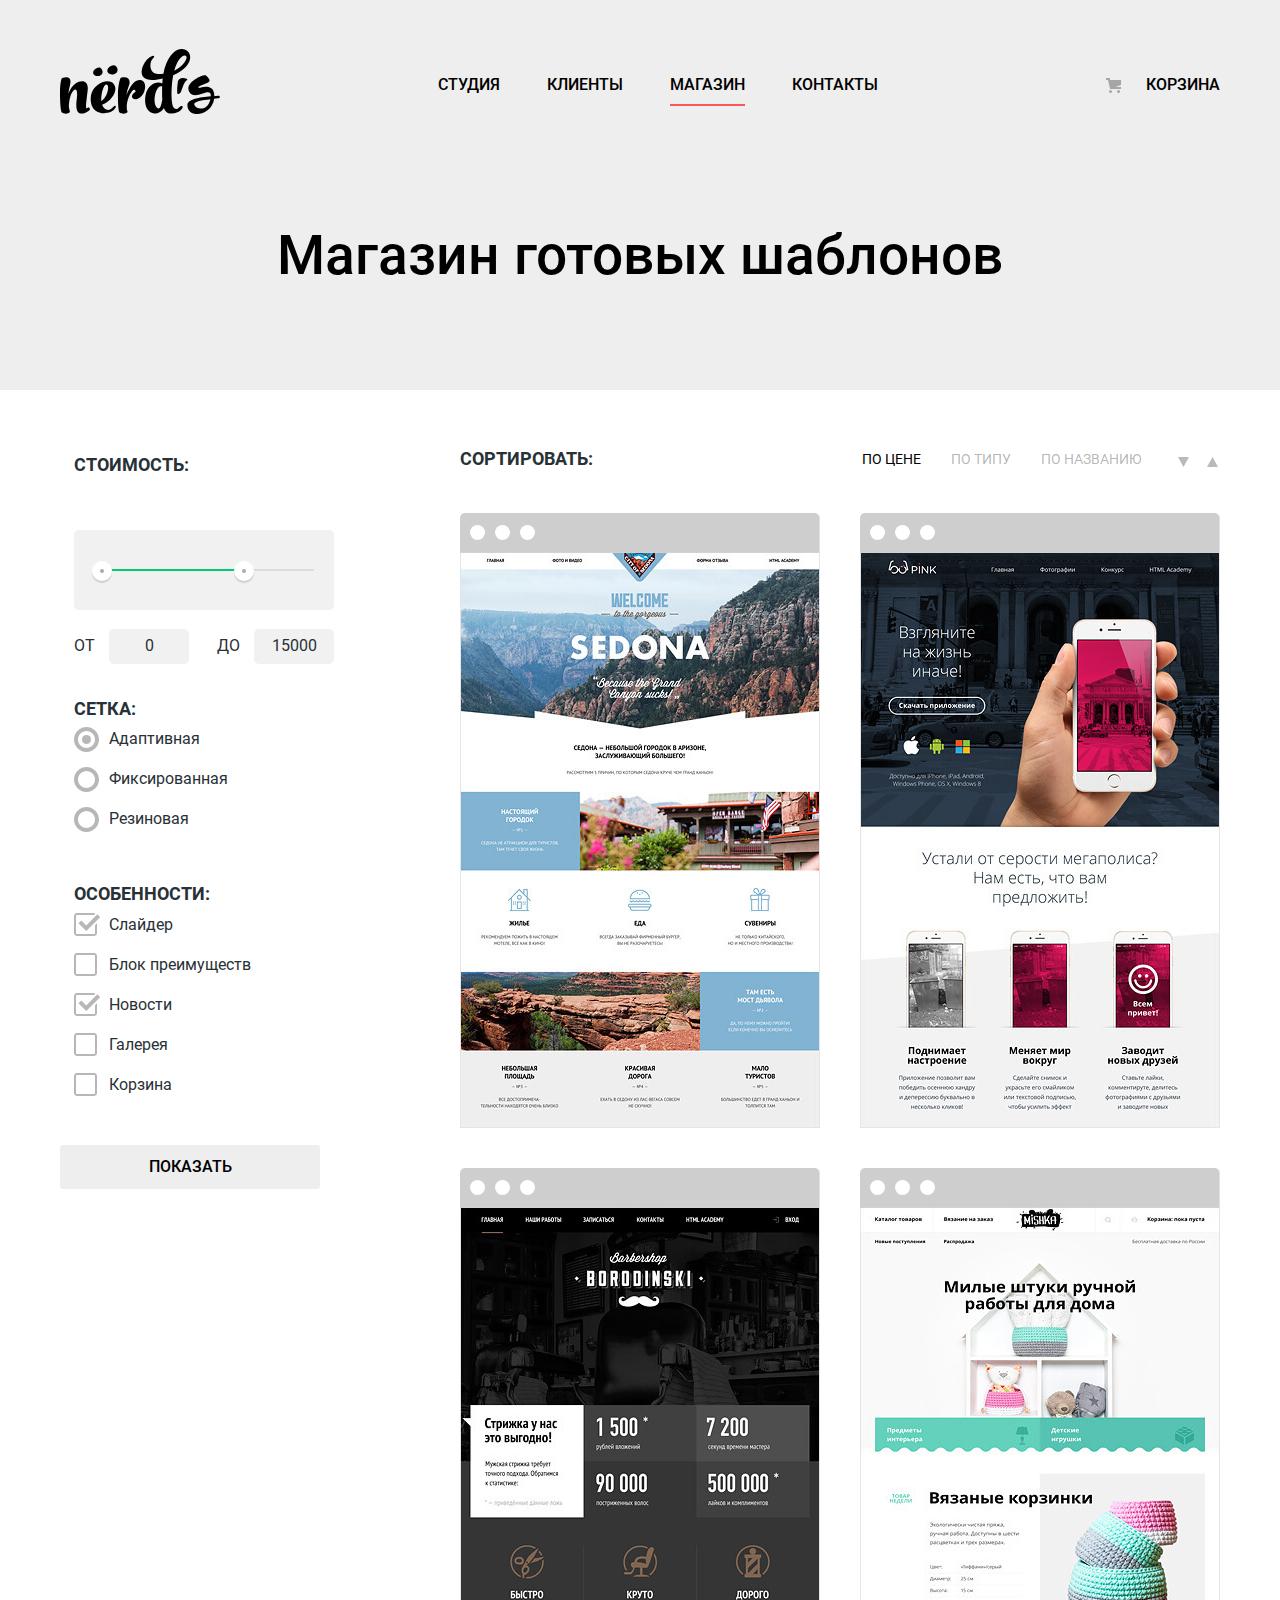
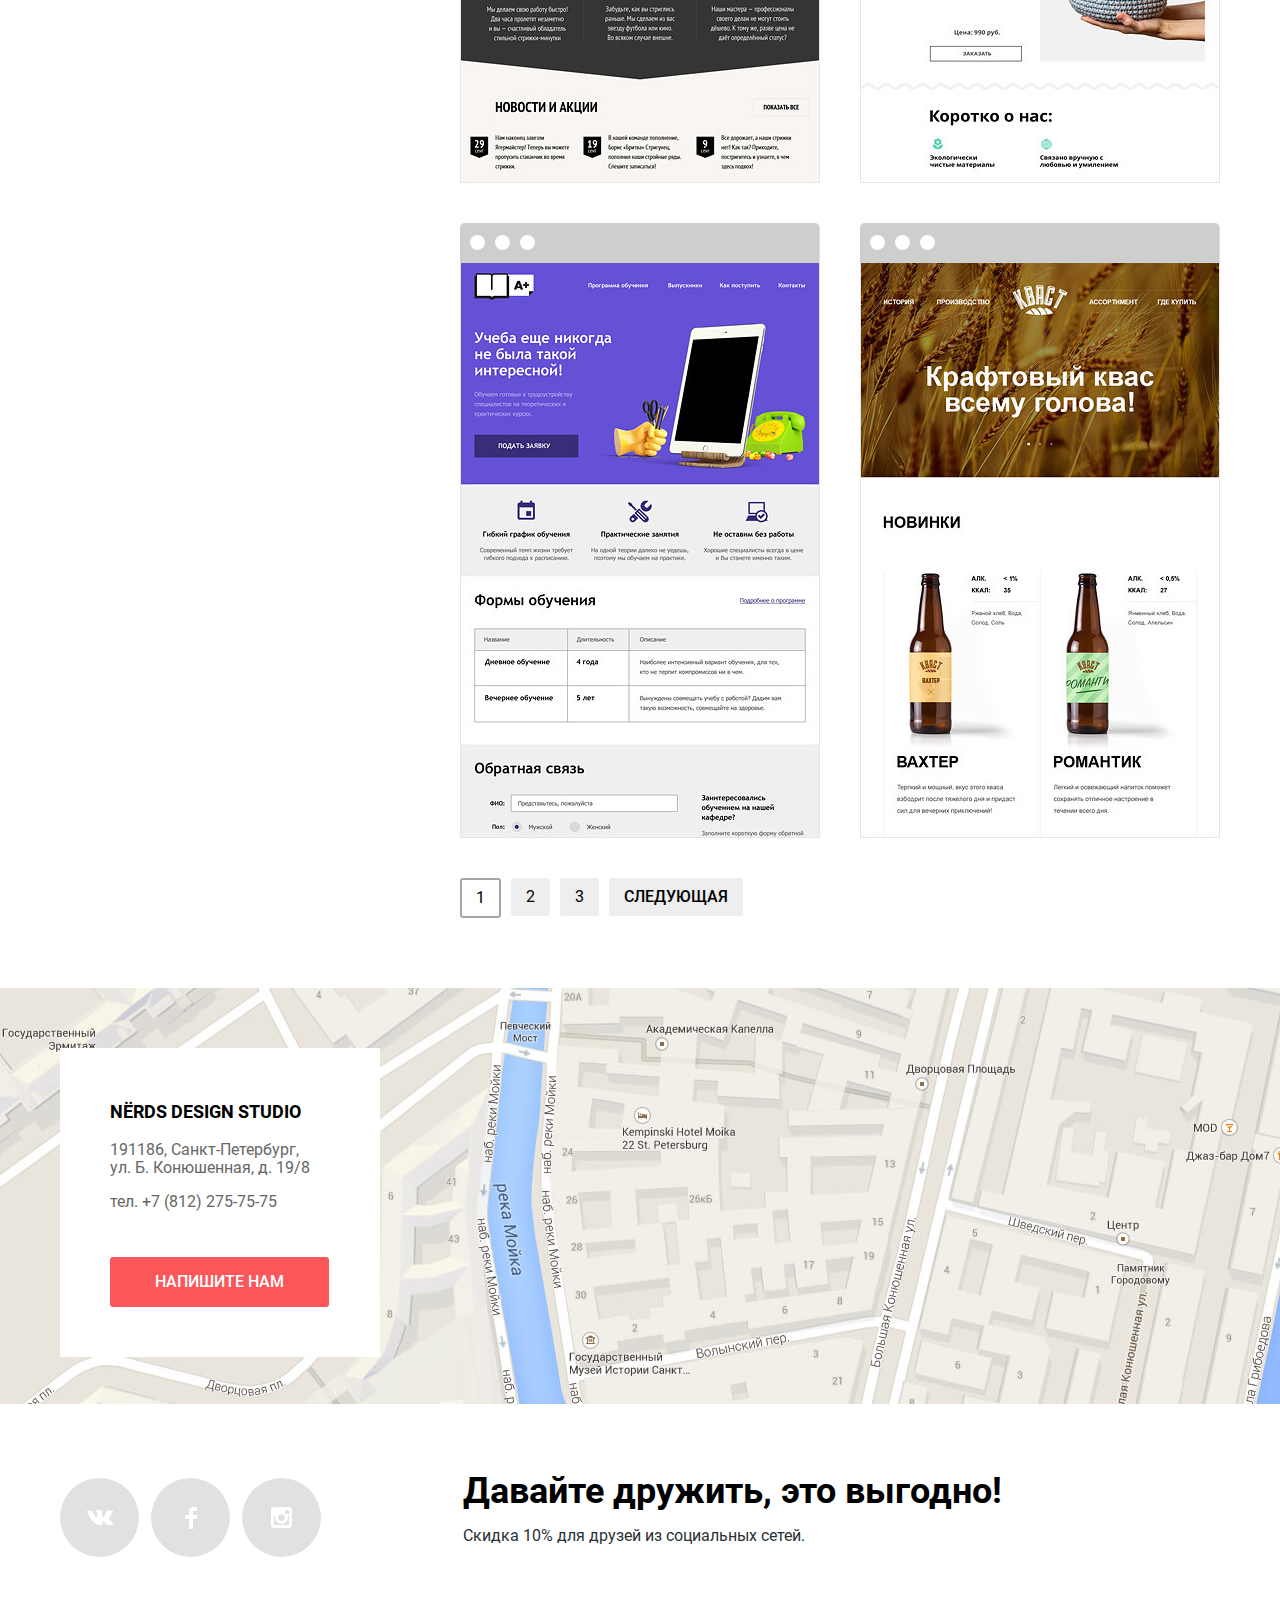
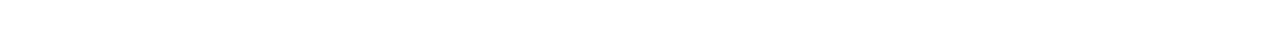
==== catalog.html @ 2bd8fa8d "fixed mistakes after validator" ====
<!DOCTYPE html>
<html lang="ru">
  <head>
    <meta charset="utf-8">
    <title>Дизайн-студия «Нёрдс»</title>
    <link rel="stylesheet" href="css/normalize.css">
    <link rel="stylesheet" href="css/style.css">
  </head>

  <body>

  <!--HEADER-->

    <div class="background">
      <header class="main-header container-center">
        <nav class="main-navigation">
          <a class="main-header-logo" href="index.html">
            <img src="img/nerds-logo.svg" width="160" height="65" alt="Логотип дизайн-студии «Нёрдс»">
          </a>
          <ul class="site-navigation reset-list">
            <li><a href="index.html">Студия</a></li>
            <li><a href="clients.html">Клиенты</a></li>
            <li><a class="current-page">Магазин</a></li>
            <li><a href="contacts.html">Контакты</a></li>
          </ul>
          <div class="user-navigation">
            <a class="login-link" href="#">Корзина</a>
          </div>
        </nav>
      </header>
    </div>

    <div class="page-title">
       <h1 class="container-title">Магазин готовых шаблонов</h1>
    </div>

    <!--MAIN-->

    <main class="container-catalog">
      <div class="container-center">
        <div class="wrapper-column">

      <!-- Фильтры -->
          <div class="wrapper-column-left">
            <aside class="filters-panel">
              <h2 class="visually-hidden">Фильтр шаблонов</h2>

            <form class="filter-form" action="https://echo.htmlacademy.ru" method="get">

            <!-- Стоимость -->
            <fieldset class="price">
              <legend>Стоимость:</legend>
              <div class="range-filter">
                <div class="range-controls">
                  <div class="scale">
                    <div class="bar"></div>
                  </div>
                  <div class="toggle toggle-min"></div>
                  <div class="toggle toggle-max"></div>
                </div>
                <div class="price-controls">
                  <label class="min-price">от <input name="min-price" type="text" value="0"></label>
                  <label class="max-price">до <input name="max-price" type="text" value="15000"></label>
                </div>
              </div>
            </fieldset>

            <!-- Сетка -->
            <fieldset class="grid">
              <legend>Сетка:</legend>
              <ul class="grid-list reset-list">
                <li class="grid-item">
                  <input class="visually-hidden grid-item-radio" type="radio" name="grid" id="adaptive" value="adaptive" checked>
                  <label for="adaptive">Адаптивная</label>
                </li>
                <li class="grid-item">
                  <input class="visually-hidden grid-item-radio" type="radio" name="grid" id="fixed" value="fixed">
                  <label for="fixed">Фиксированная</label>
                </li>
                <li class="grid-item">
                  <input class="visually-hidden grid-item-radio" type="radio" name="grid" id="responsive" value="responsive">
                  <label for="responsive">Резиновая</label>
                </li>
              </ul>
            </fieldset>

            <!-- Особенности -->
            <fieldset class="features">
              <legend>Особенности:</legend>
              <ul class="features-list reset-list">
                <li class="features-item">
                  <input class="visually-hidden features-item-checkbox" type="checkbox" name="slider" id="slider" checked>
                  <label for="slider">Слайдер</label>
                </li>
                <li class="features-item">
                  <input class="visually-hidden features-item-checkbox" type="checkbox" name="advantages" id="advantages">
                  <label for="advantages">Блок преимуществ</label>
                </li>
                  <li class="features-item">
                    <input class="visually-hidden features-item-checkbox" type="checkbox" name="news" id="news" checked>
                    <label for="news">Новости</label>
                </li>
                <li class="features-item">
                    <input class="visually-hidden features-item-checkbox" type="checkbox" name="gallery" id="gallery">
                    <label for="gallery">Галерея</label>
                </li>
                <li class="features-item">
                    <input class="visually-hidden features-item-checkbox" type="checkbox" name="basket" id="basket">
                    <label for="basket">Корзина</label>
                </li>
              </ul>
            </fieldset>
            <button class="button button-filter" type="submit">Показать</button>
          </form>
        </aside>
      </div>

      <!-- Сортировка + каталог -->
      <div class="wrapper-column-right">

        <!-- Сортировка -->
        <div class="sorting">
          <span>Сортировать:</span>

          <ul class="sorting-list-value reset-list">
            <li class="sorting-item-value"><a class="sorting-item-current" href="#">По цене</a></li>
            <li class="sorting-item-value"><a href="#">По типу</a></li>
            <li class="sorting-item-value"><a href="#">По названию</a></li>
          </ul>

          <ul class="sorting-list-turn reset-list">
            <li class="sorting-item-turn"><a class="sorting-item-current turn-down" href="#"><span class="visually-hidden">Вниз</span></a></li>
            <li class="sorting-item-turn"><a class="turn-up" href="#"><span class="visually-hidden">Вверх</span></a></li>

          </ul>
        </div>

        <!-- Каталог сайтов -->
        <section class="catalog">
          <ul class="catalog-list reset-list">

            <!--SEDONA-->
            <li class="catalog-item">
              <img src="img/sedona.jpg" width="360" height="576" alt="Sedona - информационный сайт для туристов">
              <div class="catalog-description">
                <a href="catalog-item.html"><h3>SEDONA</h3></a>
                <p>Информационный сайт для туристов</p>
                <a class="button button-price " href="#"> 9&thinsp;900 РУБ.</a>
              </div>
            </li>

            <!--PINK APP-->
            <li class="catalog-item">
              <img src="img/pink.jpg" width="360" height="576" alt="PINK APP - рподуктовый лендинг приложения для iOS и Android">
              <div class="catalog-description">
                <a href="catalog-item.html"><h3>PINK APP</h3></a>
                <p>Продуктовый лендинг приложения для iOS и Android</p>
                <a class="button button-price" href="#"> 9&thinsp;900 РУБ.</a>
              </div>

            </li>

            <!--BORODINSKI-->
            <li class="catalog-item">
              <img src="img/barbershop.jpg" width="360" height="576" alt="Barbershop Borodinski - cайт салона красоты">
              <div class="catalog-description">
                <a href="catalog-item.html"><h3>Barbershop Borodinski</h3></a>
                <p>Сайт салона красоты. Для мужчин, да.</p>
                <a class="button button-price" href="#"> 9&thinsp;900 РУБ.</a>
              </div>

            </li>

            <!--MISHKA-->
            <li class="catalog-item">
              <img src="img/mishka.jpg" width="360" height="576" alt="MISHKA - интернет-магазин вязаных игрушек">
              <div class="catalog-description">
                <a href="catalog-item.html"><h3>MISHKA</h3></a>
                <p>Интернет-магазин вязаных игрушек</p>
                <a class="button button-price" href="#"> 9&thinsp;900 РУБ.</a>
              </div>
            </li>

            <!--A+-->
            <li class="catalog-item">
              <img src="img/aplus.jpg" width="360" height="576" alt="A+ - сайт курсов повышения квалификации">
              <div class="catalog-description">
                <a href="catalog-item.html"><h3>A+</h3></a>
                <p>Лендинг курсов повышения квалификации</p>
                <a class="button button-price" href="#"> 9&thinsp;900 РУБ.</a>
              </div>
            </li>

            <!--КВАСТ-->
            <li class="catalog-item">
              <img src="img/kvast.jpg" width="360" height="576" alt="КВАСТ - промо-сайт производителя крафтового кваса">
              <div class="catalog-description">
                <a href="catalog-item.html"><h3>КВАСТ</h3></a>
                <p>Промо-сайт производителя крафтового кваса</p>
                <a class="button button-price" href="#"> 9&thinsp;900 РУБ.</a>
              </div>
            </li>

          </ul>

          <!-- Пагинация -->
            <ul class="pagination-list reset-list">
              <li class="pagination-item pagination-item-current"><a>1</a></li>
              <li class="pagination-item "><a href="#">2</a></li>
              <li class="pagination-item"><a href="#">3</a></li>
              <li class="pagination-item"><a class="button button-pagination" href="#">Следующая</a></li>
            </ul>
          </section>
        </div>
      </div>
    </div>

    <!--Google map-->

      <section class="contacts">
        <h2 class="visually-hidden"> Как до нас добраться</h2>
        <div class="contacts-map">
          <img class="map-img" src="img/map-google.jpg" width="1440" height="416" alt="Офис компании по адресу ул. Б. Конюшенная 19/8, Санкт-Петербург">
        </div>

      <!--Address-->
      <div class="contacts-info">
          <b> NЁRDS DESIGN STUDIO</b>
          <p> 191186, Санкт-Петербург,
              ул. Б. Конюшенная, д. 19/8</p>
          <p class="contacts-tel">тел. <a href="tel:+78122757575"> +7 (812) 275-75-75</a></p>
          <a class="button button-contact js-form-trigger" href="#feedback"> Напишите нам</a>
      </div>
     </section>
    </main>

    <!--FOOTER-->
    <div class="container-center">
      <footer class="main-footer">
          <h2 class="visually-hidden"> Мы в социальных сетях</h2>
          <ul class="social-list reset-list">
            <li class="social-item vk"><a title="Страница студии вконтакте" href="#"></a></li>
            <li class="social-item fb"><a title="Страница студии на фейсбуке" href="#"></a></li>
            <li class="social-item insta"><a title="Страница студии в инстаграме" href="#"></a></li>
          </ul>

          <div class="footer-slogan">
            <b>Давайте дружить, это выгодно!</b>
            <p>Скидка 10% для друзей из социальных сетей.</p>
          </div>
      </footer>
    </div>

    <!--Feedback form-->
    <section class="popup-connection js-form" hidden>
      <h2>Напишите нам</h2>
        <form action="https://echo.htmlacademy.ru" method="post" class="popup-connection-form" id="feedback" novalidate>
          <p class="popup-connection-item name">
            <label for="connection-name">Ваше имя:</label>
            <input class="popup-connection-input" type="text" id="connection-name" name="name" placeholder="Имя Фамилия" required>
          </p>
          <p class="popup-connection-item email">
            <label for="connection-email">Ваш e-mail:</label>
            <input class="popup-connection-input" type="email" id="connection-email" name="email" placeholder="email@example.com" required>
          </p>
          <p class="popup-connection-item text">
            <label for="connection-text">Текст письма:</label>
            <textarea class="popup-connection-textarea" id="connection-text" name="text" placeholder="В свободной форме" rows="6"></textarea>
          </p>
          <button type="submit" class="button button-connection">Отправить</button>
          <button type="button" class="button-close js-form-close" aria-label="Закрыть форму">Закрыть форму</button>
        </form>
    </section>

    <script src="js/script.js"></script>
  </body>
</html>
---- css/style.css ----
/* Fonts */
@font-face {
  font-style: normal;
  font-weight: 400;
  font-family: "Roboto";

  src:  url("../fonts/roboto.woff2") format("woff2"),
        url("../fonts/roboto.woff") format("woff");
}

@font-face {
  font-style: normal;
  font-weight: 500;
  font-family: "Roboto";

  src:  url("../fonts/robotomedium.woff2") format("woff2"),
        url("../fonts/robotomedium.woff") format("woff");
}

@font-face {
  font-style: normal;
  font-weight: 700;
  font-family: "Roboto";

  src:  url("../fonts/robotobold.woff2") format("woff2"),
        url("../fonts/robotobold.woff") format("woff");
}

/* ОБЩИЕ СТИЛИ */
html {
  box-sizing: border-box;
}

*, *::before, *::after {
  box-sizing: inherit;
}

body {
  margin: 0;
  padding: 0;

  min-width: 1200px;

  font-family: "Roboto", Arial, sans-serif;
  font-size: 16px;
  line-height: 1.5;
  font-weight: 400;
  color: #283136;
}

img {
  max-width: 100%; /* от переполнения за границы родительского контейнера */
  height: auto;
}

a {
  text-decoration: none;
}

.container-center {
  max-width: 1200px;
  padding: 0 20px;
  margin: 0 auto;
}

.visually-hidden {
  position: absolute;

  width: 1px;
  height: 1px;
  margin: -1px;
  border: 0;
  padding: 0;

  white-space: nowrap;

  clip-path: inset(100%);
  clip: rect(0 0 0 0);
  overflow: hidden;
}

.button {
  display: inline-block;
  padding: 13px 35px;

  font-weight: 500;
  text-align: center;
  text-transform: uppercase;

  color: #fff;
  background-color: #fb565a;
  border: none;
  border-radius: 3px;
}

.button:hover,
.button:focus {
  background-color: #e74246;
}

.button:active {
  color: rgba(255, 255, 255, 0.3);
  background-color: #d7373b;
  box-shadow: inset 0 3px 0 rgba(0, 0, 0, 0.1);
}

.button.disabled,
.button:disabled {
  cursor: default;
  opacity: 0.1;
  background-color: #000;
}

.reset-list {
  padding: 0;
  margin: 0;
  list-style: none;
}

                    /* HEADER */

.background {
  background-color: #eee;
}

.main-header {
  background-color: #eee;
}

 /* Navigation */
.main-navigation {
  display: flex;
  flex-wrap: wrap;

  justify-content: space-between;
  align-items: center;

  padding-top: 49px;
}

.main-header-logo {
  width: 160px;
}

.main-header-logo:hover,
.main-header-logo:focus {
 opacity: 0.8;
}

.main-header-logo:active {
 opacity: 0.3;
}

.site-navigation,
.user-navigation {
  list-style: none;
}

.site-navigation {
  display: flex;
  flex-wrap: wrap;
  justify-content: space-between;

  width: 440px;
}

.current-page {
  border-bottom: 2px solid #fb565a;
  padding-bottom: 10px;
}

.user-navigation {
  display: flex;
  flex-wrap: wrap;
  justify-content: flex-end;

  max-width: 140px;
}

.user-navigation .login-link {
  position: relative;
  padding-left: 50px;
}

.login-link:before {
  content: "";

  position: absolute;

  top: 8px;
  left: 10px;
  width: 15px;
  height: 15px;

  background-image: url("../img/cart-icon.svg");
  background-repeat: no-repeat;
  background-position: 0 0;
}

.site-navigation a,
.user-navigation a {
  line-height: 1.88;
  text-transform: uppercase;
  color: #000;
  font-weight: 500;
}

.site-navigation a[href]:hover,
.site-navigation a[href]:focus,
.user-navigation a[href]:hover,
.user-navigation a[href]:focus {
  color: #fb565a;
}

.site-navigation a[href]:active,
.user-navigation a[href]:active {
  color: rgba(0, 0, 0, 0.3);
}

                  /* MAIN */

/* Слайдер*/

.slider {
  margin-bottom: 80px;

  position: relative;
  background-color: #eee;
}

.slider-controls {
  position: absolute;
  left: 50%;
  bottom: 104px;

  width: 160px;
  height: 18px;

  text-align: center;
  font-size: 0;
  transform: translateX(-50%);
}

.slider-controls label {
  position: relative;
  padding: 15px;

  display: inline-block;
  width: 8px;
  height: 8px;

  border-radius: 50%;
  cursor: pointer;
}

.slider-controls label::after {
  content: "";

  position: absolute;
  top: 8px;
  left: 8px;

  width: 18px;
  height: 18px;

  background: #fff;
  border-radius: 50%;
}

.slider-item {
  display: none;
  padding: 78px 0 65px 0;
}

.slider-item:nth-child(1) {
  background-image: url("../img/slide-1.png");
  background-repeat: no-repeat;
  background-position: 93% 10px;
}

.slider-item:nth-child(2) {
  background-image: url("../img/slide-2.png");
  background-repeat: no-repeat;
  background-position: 100% 0;
}

.slider-item:nth-child(3) {
  background-image: url("../img/slide-3.png");
  background-repeat: no-repeat;
  background-position: 100% 20px;
}

#product-1:checked ~ .slider-list .slider-item:nth-child(1) {
  display: block;
}

#product-2:checked ~ .slider-list .slider-item:nth-child(2) {
  display: block;
}

#product-3:checked ~ .slider-list .slider-item:nth-child(3) {
  display: block;
}

#product-1:checked ~ .slider-controls .slider-controls-item-1::before,
#product-2:checked ~ .slider-controls .slider-controls-item-2::before,
#product-3:checked ~ .slider-controls .slider-controls-item-3::before {
  content: "";

  position: absolute;
  left: 55%;
  top: 55%;
  z-index: 1;
  width: 8px;
  height: 8px;
  margin: -4px;
  background-color: inherit;
  border: 2px solid #c1c1c1;
  border-radius: 50%;
}

.slider-item h3 {
  max-width: 520px;
	margin: 0 0 27px 0;

  font-size: 55px;
  line-height: 1;
  font-weight: 500;
}

.slider-item p {
  width: 360px;
  margin: 0 0 38px 0;
}

.button-slider {
  padding-left: 53px;
  padding-right: 53px;

  min-width: 240px;
}


 /* Услуги */

.services {
  margin-bottom: 20px;
  margin-right: 50px;
}

.services-list {
  display: flex;
  justify-content: space-between;

  list-style: none;
}

.services-list li:nth-child(1){
  background-image: url("../img/illustration-1.jpg");
}

.services-list li:nth-child(2){
  background-image: url("../img/illustration-2.jpg");
}

.services-list li:nth-child(3){
  background-image: url("../img/illustration-3.jpg");
}

.services-item {
  padding-top: 170px;

  text-align: left;
  width: 300px;
  background-repeat: no-repeat;
}

.services-item h3 {
  margin: 0;

  font-size: 24px;
  line-height: 1.25;
  text-transform: uppercase;
}

.services-item p {
  margin-right: 20px;
  margin-bottom: 30px;
}

.button-web,
.button-app,
.button-presentation {
  min-width: 160px;
}

.button-app {
  background-color: #00ca74;
}

.button-app:focus,
.button-app:hover  {
  background-color: #00bc6c;
}

.button-app:active{
  background-color: #00aa62;
  color: #4dc491;
}

.button-presentation {
  background-color: #efc84a;
}

.button-presentation:focus,
.button-presentation:hover {
  background-color: #eab534;
}

.button-presentation:active {
  background-color: #e5a722;
  color: #ecbe5c;
}

        /* О нас*/

.info {
  display: flex;
  justify-content: space-between;
  align-items: center;

  margin-bottom: 70px;
}

.info-column-left {
  width: 650px;

  margin-top: 70px;
}

.info-column-right {
  width: 390px;
}

.info-title {
  display: inline-block;
  font-size: 45px;
  line-height: 1;
  font-weight: 500;
  width: 650px;
  margin-bottom: 15px;
}

.info-text {
  margin-bottom: 45px;
}

.info h3 {
  text-transform: uppercase;
}

.work {
  margin-bottom: 50px;
}

.work-item {
  display: inline-block;
  margin-right: 25px;
}

.work-percent {
  font-size: 45px;
  line-height: 0.22;
  font-weight: 700;
}

.work-percent sup {
  font-size: 28px;
  line-height: 0;
  vertical-align: top;
  margin-left: -.30em;
  position: relative;
}

.work-description {
  line-height: 1.13;
  color: #283136;
}

.orders-list {
  padding-left: 40px;
  list-style: none;
}

.orders-item {
  margin-bottom: 25px;
  position: relative;
}

.orders-item:before {
  content: "";
  position: absolute;

  top: 10px;
  left: -40px;

  width: 25px;
  height: 2px;
  vertical-align: middle;
  background-color: #fb565a;
}


.work-list {
  list-style: none;
  text-transform: none;
  display: flex;
}

.work-item {
  line-height: 1;
}

.work-percent {
  font-size: 45px;
  line-height: 0.22;
}

.work-description {
  display: inline-block;
  margin-top: 20px;
}

      /* ПАРТНЕРЫ */

.partners {
  margin-bottom: 97px;
}

.partners-logo {
  display: flex;
  justify-content: space-between;

  position: relative;
	padding: 30px 0 20px 0;
  margin: 0;

  list-style: none;
}

.partners-logo::before {
  content: "";

  position: absolute;
  top: -20px;
  width: 1160px;

  background-color: inherit;
  border-top: 3px solid #eee;
}

.partners-logo::after {
  content: "";

  position: absolute;
  bottom: -17px;
  width: 1160px;

  background-color: inherit;
  border-bottom: 3px solid #eee;
}

.partners-logo li {
  display: flex;
  justify-content: center;
  align-items: center;

  position: relative;
  margin-right: 40px;

	width: 260px;
}

.partners-logo li:after {
  content: "";

	position: absolute;
	height: 52px;
  right: -20px;

	vertical-align: middle;
	background-color: inherit;
	border-right: 2px solid #eee;
}

.partners-logo li:last-child:after {
	display: none;
}

.partners-logo img {
	opacity: 0.2;
}

.partners-logo img:hover,
.partners-logo img:focus {
	opacity: 1;
}

.partners-logo img:active {
	opacity: 0.1;
}

.partners-logo li:last-child {
	margin-right: 0;
}

    /* КОНТАКТЫ */

.contacts {
  position: relative;
  min-height: 416px;
  background-color: #e9e5dc;
  overflow: hidden;
}

/* Карта */
.contacts-map {
  position: absolute;
  left: 0;
  right: 0;
  width: 1440px;
  height: 416px;
  margin-right: auto;
  margin-left: auto;
}

/* Адрес */
.contacts-info {
  position: absolute;
  left: calc(50% - 580px);
  top: 60px;
  padding: 50px 50px;

  width: 320px;
  min-height: 308px;

  background-color: #fff;
}

.contacts-info,
.contacts-tel a {
  color: #666;
}

.contacts-info b {
  font-size: 18px;
  color: #000;
  vertical-align: middle;
}

.contacts-info p {
  padding-right: 10px;
  line-height: 1.13;
}

.button-contact {
  margin-top: 30px;
  min-width: 219px;
}

    /* FOOTER */

.main-footer {
  display: flex;
  margin: 69px 130px 69px 0;
}

/* Иконки - соцсети */
.social-list {
  list-style: none;
  display: flex;
  align-items: center;
  margin-right: 130px;
}

.social-item a {
  display: flex;
  align-items: center;

  position: relative;
  margin-right: 12px;
  width: 79px;
  height: 79px;

  background-color: #e1e1e1;
  border-radius: 50%;
}

.social-item a::before {
  display: block;
  align-items: center;

  margin: 0 auto;
}

.vk a::before {
  content: "";

  background: url("../img/vk-icon.svg") center no-repeat;
  width: 26px;
  height: 15px;
}

.fb a::before {
  content: "";

  background: url("../img/fb-icon.svg") center no-repeat;
  width: 12px;
  height: 22px;
}

.insta a::before {
  content: "";

  background: url("../img/insta-icon.svg") center no-repeat;
  width: 21px;
  height: 21px;
}

.social-item a:hover,
.social-item a:focus {
  background-color: #e74246;
}

.social-item a:active {
  background-color: #d7373b;
  box-shadow: inset 0 3px rgba(0, 0, 0, 0.1);
}

.social-item a:active::before {
  opacity: 0.3;
}

/* Слоган */
.footer-slogan {
  display: flex;
  flex-direction: column;
}

.footer-slogan b {
  font-size: 36px;
  line-height: 1;
  color: #000;
}

.footer-slogan p {
  line-height: 1.38;
}

/* Форма для связи */
.popup-connection {
  position: fixed;
  padding: 70px 100px 85px 100px;
  top: 20px;
  bottom: 170px;
  left: 50%;

  width: 960px;
  transform: translateX(-50%);

  background-color: #fff;
  box-shadow: 0px 20px 40px 0 rgba(0, 1, 1, 0.75);
}

.popup-connection  h2 {
  margin: 0 0 50px 0;

	font-size: 45px;
	line-height: 1;
  font-weight: 500;
}

.popup-connection form {
  display: flex;
  flex-wrap: wrap;
}

.popup-connection-item label {
  display: block;
  margin-bottom: 8px;

	line-height: 1.13;
	font-weight: 700;
}

.popup-connection-input,
.popup-connection-textarea {
  padding: 13px;

  width: 100%;

  border: 2px solid #d7dcde;
  border-radius: 6px;
  outline: none;
}

.popup-connection-input.is-invalid {
  border-color: #e74246;
  color: #e74246;
}

.popup-connection-input:not(.is-invalid):not(.is-valid):hover,
.popup-connection-textarea:not(.is-invalid):not(.is-valid):hover {
  border-color: #b4b9bb;
}

.popup-connection-input:not(.is-invalid):not(.is-valid):focus,
.popup-connection-textarea:not(.is-invalid):not(.is-valid):focus {
  border-color: #000;
  color: #444;
}

.popup-connection .name {
  width:50%;
  padding-right: 40px;
}

.popup-connection .email {
  width: 50%;
}

.popup-connection .text {
  width: 100%;
}

/* Кнопка отправки формы */

.button-connection {
	width: 260px;
  padding: 16px 5px;
}

/* Кнопка закрытия формы */
.button-close {
  position: absolute;
  top: 78px;
  right: 90px;

	width: 21px;
  height: 21px;

  font-size: 0;
  border: none;
  background-color: transparent;

  cursor: pointer;
}

.button-close::before,
.button-close::after {
  content: "";

  position: absolute;
  left: 1px;

	width: 24px;
  height: 3px;

  background-color: #fecccd;
}

.button-close::before {
  transform: rotate(45deg);
}

.button-close::after {
  transform: rotate(-45deg);
}

.button-close:hover::before,
.button-close:hover::after,
.button-close:focus::before,
.button-close:focus::after {
	background-color: #fb565a;
}

.button-close:active::before,
.button-close:active::after {
	background-color: #ffeeee;
}

                       /* CATALOG.HTML*/

.page-title {
  padding: 70px calc(50% - 600px);

  text-align: center;
  background-color: #eee;
}

.container-title {
  display: inline-block;

  font-size: 55px;
  line-height: 1;
  font-weight: 500;

  background-color: #eee;
  color: #000;
}

.wrapper-column {
  display: flex;
  justify-content: space-between;
  padding-top: 60px;
}

.wrapper-column-left {
  box-sizing: content-box;
  max-width: 360px;
}

.wrapper-column-right {
  width: 760px;
}

    /* Фильтры */

.price,
.grid,
.features {
  width: 260px;

  margin-bottom: 20px;
  border: none;
}

.price legend,
.grid legend,
.features legend {
  font-size: 18px;
  font-weight: 700;
  line-height: 1.67;
  text-transform: uppercase;
}

/* Стоимость */

.range-filter {
  width: 260px;
  margin-top: 45px;
}

.range-controls {
  position: relative;

  height: 41px;
  margin-bottom: 19px;
  padding-top: 39px;
  padding-right: 20px;
  padding-left: 20px;

  background-color: #f1f1f1;

  border-radius: 5px;
}

.range-controls .scale {
  height: 2px;

  background: #d7dcde;
}

.range-controls .bar {
  width: 70%;
  height: 2px;

  background: #00ca74;
}

.range-controls .toggle {
  position: absolute;
  top: 31px;
  left: 0;

  width: 4px;
  height: 4px;
  padding: 0;

  border: 8px solid #ffffff;
  background-color: #ababab;
  box-shadow: 0 2px 1px 0 #cfcfcf;
  border-radius: 50%;
  cursor: pointer;
}

.range-controls .toggle-min {
  left: 18px;
}

.range-controls .toggle-max {
  left: 160px;
}

.price-controls label {
  display: inline-block;
  width: 50%;

  font-size: 16px;
  text-transform: uppercase;
}

.price-controls input {
  width: 60px;
  padding: 8px 10px;
  margin-left: 10px;

  text-align: center;
  color: #283136;

  border: none;
  border-radius: 5px;
  background: #f1f1f1;
}

.min-price  {
  margin-right: -4px;
}

.max-price {
  text-align: right;
}

/* Сетка */
.grid-item,
.features-item  {
  margin-bottom: 20px;

  line-height: 1.25;
}

.grid-item label,
.features-item label {
  position: relative;
  margin-left: 35px;
  cursor: pointer;
}

.grid-item-radio+label::before  {
  content: "";
  position: absolute;
  padding-right: 10px;

  top: -2px;
	left: -35px;
	width: 25px;
  height: 25px;

  border: none;
	background-image: url("data:image/svg+xml,%3Csvg xmlns='http://www.w3.org/2000/svg' width='25' height='25' viewBox='0 0 25 25'%3E%3Cpath fill='%234D4D4D' d='M12.5 4c4.687 0 8.5 3.813 8.5 8.5 0 4.687-3.813 8.5-8.5 8.5C7.813 21 4 17.187 4 12.5 4 7.813 7.813 4 12.5 4m0-4C5.597 0 0 5.597 0 12.5S5.597 25 12.5 25 25 19.403 25 12.5 19.403 0 12.5 0z'/%3E%3C/svg%3E%0A");
  background-repeat: no-repeat;
	color: #4d4d4d;
	opacity: 0.4;
}

.grid-item-radio:checked+label::before  {
  content: "";
  position: absolute;

  top: -2px;
	left: -35px;
	width: 25px;
  height: 25px;

  border: none;
	background-image: url("data:image/svg+xml,%3Csvg xmlns='http://www.w3.org/2000/svg' width='25' height='25' viewBox='0 0 25 25'%3E%3Cpath fill='%234D4D4D' d='M12.5 4c4.687 0 8.5 3.813 8.5 8.5 0 4.687-3.813 8.5-8.5 8.5C7.813 21 4 17.187 4 12.5 4 7.813 7.813 4 12.5 4m0-4C5.597 0 0 5.597 0 12.5S5.597 25 12.5 25 25 19.403 25 12.5 19.403 0 12.5 0z'/%3E%3Ccircle fill='%234D4D4D' cx='12.5' cy='12.5' r='4.5'/%3E%3C/svg%3E%0A");
  background-repeat: no-repeat;
	color: #4d4d4d;
	opacity: 0.4;
}

.grid-item-radio+label:hover::before,
.grid-item-radio:focus+label::before {
	color: #4d4d4d;
	opacity: 1;
}

.grid-item-radio:disabled+label {
	color: rgba(40, 49, 54, 0.3);
}

.grid-item-radio:disabled+label::before {
	color: #4d4d4d;
	opacity: 0.1;
}

/* Особенности */
.features-item-checkbox+label::before {
  content: "";
  position: absolute;
  padding-right: 10px;

  top: -2px;
	left: -35px;
	width: 23px;
  height: 23px;

  border: none;
  background-image: url("data:image/svg+xml,%3Csvg xmlns='http://www.w3.org/2000/svg' width='23' height='23' viewBox='0 0 23 23'%3E%3Cpath fill='%234D4D4D' d='M20 2c.542 0 1 .458 1 1v17c0 .542-.458 1-1 1H3c-.542 0-1-.458-1-1V3c0-.542.458-1 1-1h17m0-2H3C1.35 0 0 1.35 0 3v17c0 1.65 1.35 3 3 3h17c1.65 0 3-1.35 3-3V3c0-1.65-1.35-3-3-3z'/%3E%3C/svg%3E%0A");
  background-repeat: no-repeat;
	color: #4d4d4d;
	opacity: 0.4;
}

.features-item-checkbox:checked+label::before {
  content: "";
  position: absolute;

  top: -2px;
	left: -35px;
	width: 23px;
  height: 23px;

  border: none;
  background-image: url("data:image/svg+xml,%3Csvg xmlns='http://www.w3.org/2000/svg' width='27' height='23' viewBox='0 0 27 23'%3E%3Cpath fill='%234D4D4D' d='M7.285 7.486l-2.829 2.829 7.783 7.783L26.171 4.166l-2.828-2.829-11.104 11.102z'/%3E%3Cpath fill='%234D4D4D' d='M21 20c0 .542-.458 1-1 1H3c-.542 0-1-.458-1-1V3c0-.542.458-1 1-1h16.908L21.493.415A2.96 2.96 0 0 0 20 0H3C1.35 0 0 1.35 0 3v17c0 1.65 1.35 3 3 3h17c1.65 0 3-1.35 3-3v-9.829l-2 2V20z'/%3E%3C/svg%3E%0A");
  background-repeat: no-repeat;
	color: #4d4d4d;
	opacity: 0.4;
}

.features-item-checkbox+label:hover::before,
.features-item-checkbox:focus+label::before {
	color: #4d4d4d;
	opacity: 1;
}

.features-item-checkbox:disabled+label {
	color: rgba(40, 49, 54, 0.3);
}

.features-item-checkbox:disabled+label::before {
	color: #4d4d4d;
	opacity: 0.1;
}

.button-filter {
  max-width: 260px;
  padding-right: 88px;
  padding-left: 89px;

  color: #000;
  background-color: #eee;
  line-height: 1.13;
  border: none;
}

.button-filter:focus,
.button-filter:hover {
  background-color: #dfdfdf;
  color: #000;
}

.button-filter:active {
  background-color: #d5d5d5;
  color: rgba(0, 0, 0, 0.3);
}

/* Сортировка */

.sorting {
  display: flex;
  flex-wrap: wrap;
  justify-content: space-between;

  margin-bottom: 39px;
}

.sorting span {
  margin-right: 250px;

  font-size: 18px;
  line-height: 1;
  font-weight: 700;
  text-transform: uppercase;
}

.sorting-list-value {
  display: flex;
  flex-wrap: wrap;
  justify-content: space-between;

  width: 280px;

  text-transform: uppercase;
}

.sorting-item-value {
  font-size: 14px;
  line-height: 1.29;
}

.sorting-item-value a {
  color:rgba(0, 0, 0, 0.3);
}

a.sorting-item-current {
  color: #000;
}

.sorting-list-value a:hover,
.sorting-list-value a:focus {
	color: rgba(0, 0, 0, 0.6);
}

.sorting-list-value a:active {
	color: #000;
}

.sorting-list-turn {
  display: flex;
  flex-wrap: wrap;

  width: 60px;
}

.sorting-item-turn a {
  padding-left: 18px;
}

.sorting-list-turn a:hover::before,
.sorting-list-turn a:focus::before {
	opacity: 0.6;
}

.sorting-list-turn a::before {
	opacity: 0.3;
}

.sorting-list-turn a:active::before {
	opacity: 1;
}

.turn-down::before {
  content: "";
  display: inline-block;

	background-image: url("../img/icon-down-dir.svg");
	background-repeat: no-repeat;

	width: 11px;
	height: 10px;
}

.turn-up::before {
  content: "";
  display: inline-block;

	background-image: url("../img/icon-up-dir.svg");
	background-repeat: no-repeat;

	width: 11px;
	height: 10px;
}

/* Каталог сайтов */

.catalog-list {
  display: flex;
  flex-wrap: wrap;

  line-height: 1.13;
}

.catalog-item {
  position: relative;
  padding-top: 39px;
  margin-bottom: 40px;
  border-top-left-radius: 5px;
  border-top-right-radius: 5px;
  width: 360px;
  background-color: #e1e1e1;
}

.catalog-item:nth-child(odd):not(:last-child) {
  margin-right: 40px;
}

.catalog-item::before,
.catalog-item::after {
  content: "";
  position: absolute;
}

.catalog-item::before {
  top: 0;
  left: 0;
  height: 40px;
  width: 359px;
  border-top-left-radius: 5px;
  border-top-right-radius: 5px;
  background-color: rgba(77, 77, 77, .12);
}

.catalog-item::after {
  width: 15px;
  height: 15px;
  border-radius: 50%;
  top: 12px;
  left: 35px;
  color: #fff;
  background-color: currentColor;
  box-shadow: -25px 0 0 0 currentColor, 25px 0 0 0 currentColor;
}

.catalog-item:hover::before {
  background-color:  rgba(77, 77, 77, 1);
}

.catalog-item img {
  display: block;
}

.catalog-item:hover .catalog-description,
.catalog-item:focus .catalog-description {
	visibility: visible;
}

.catalog-description {
  position: absolute;
  right: 0;
  bottom: 0;
  left: 0;

  visibility: hidden;
  padding: 35px 65px 40px 65px;

  text-align: center;
  background-color: #eee;
}

.catalog-description h3 {
  color: #000;
  margin: 0;
  margin-bottom: 25px;
}

.catalog-description p {
  color: #666;
  margin-bottom: 30px;
}

.catalog-description .button-price {
  width: 200px;

  color: #fff;
}

/* Пагинация */
.pagination-list {
  list-style: none;
  display: flex;
  margin-bottom: 70px;
}

.pagination-item a {
  line-height: 1.13;
  text-align: center;
  background-color: #eee;
  color: #000;
  display: inline-block;
  padding: 10px 15px;
  margin-right: 10px;
  border-radius: 3px;
}

.pagination-item-current a {
  background-color: #fff;
  border: 2px solid #a6a6a6;
  padding: 9px 14px;
}

.pagination-item a[href]:hover,
.pagination-item a[href]:focus {
  background-color: #dfdfdf;
}

.pagination-item a[href]:active {
  background-color: #d5d5d5;
  color: rgba(0, 0, 0, 0.3);
  box-shadow: inset 0 3px 0 0 rgba(0, 0, 0, 0.1);
}

.button-pagination {
  background-color: #eee;
  color: #000;
}
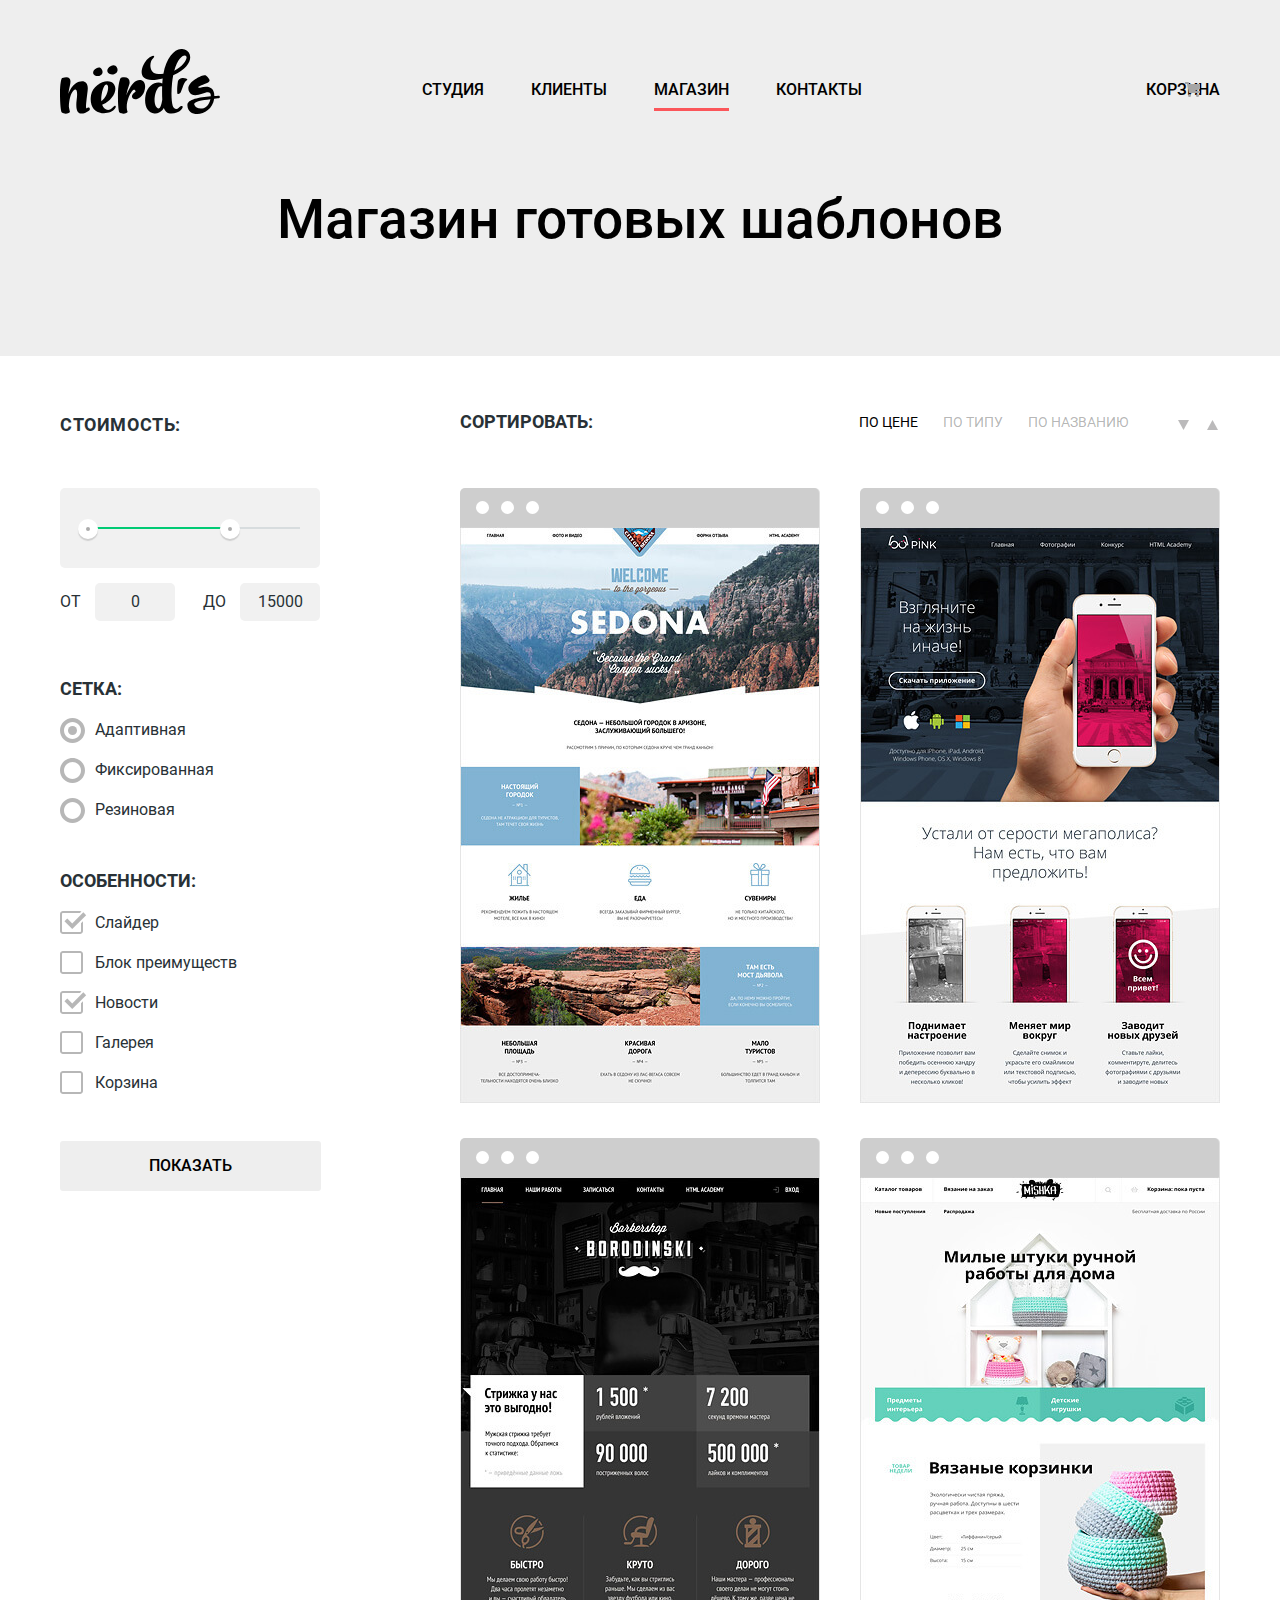
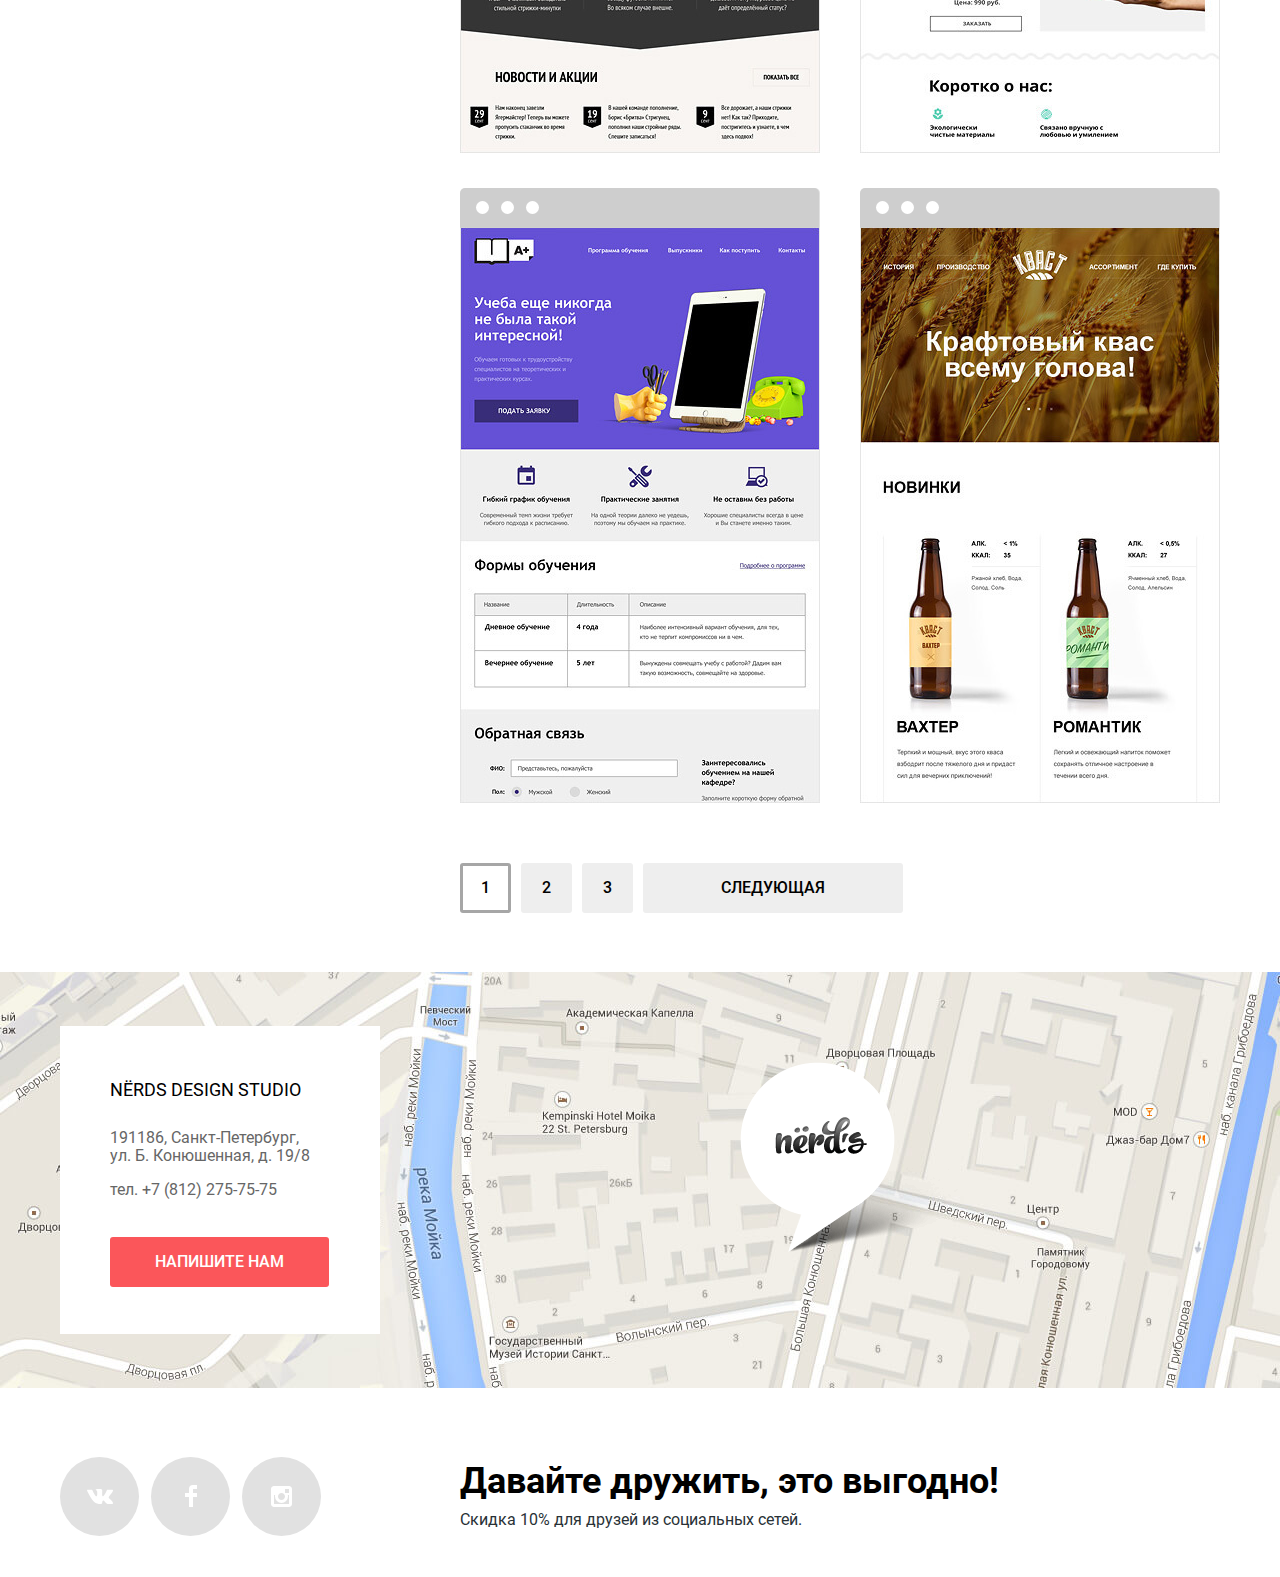
==== commit cf47ebad: "improved compliance with basic criteria" ====
--- a/catalog.html
+++ b/catalog.html
@@ -10,7 +10,6 @@
   <body>
 
   <!--HEADER-->
-
     <div class="background">
       <header class="main-header container-center">
         <nav class="main-navigation">
@@ -18,14 +17,20 @@
             <img src="img/nerds-logo.svg" width="160" height="65" alt="Логотип дизайн-студии «Нёрдс»">
           </a>
           <ul class="site-navigation reset-list">
-            <li><a href="index.html">Студия</a></li>
-            <li><a href="clients.html">Клиенты</a></li>
-            <li><a class="current-page">Магазин</a></li>
-            <li><a href="contacts.html">Контакты</a></li>
-          </ul>
-          <div class="user-navigation">
-            <a class="login-link" href="#">Корзина</a>
-          </div>
+            <li>
+              <a href="index.html">Студия</a>
+            </li>
+            <li>
+              <a href="clients.html">Клиенты</a>
+            </li>
+            <li>
+              <a class="current-page">Магазин</a>
+            </li>
+            <li>
+              <a href="contacts.html">Контакты</a>
+            </li>
+          </ul>
+          <a class="user-navigation" href="#">Корзина</a>
         </nav>
       </header>
     </div>
@@ -35,7 +40,6 @@
     </div>
 
     <!--MAIN-->
-
     <main class="container-catalog">
       <div class="container-center">
         <div class="wrapper-column">
@@ -123,15 +127,28 @@
           <span>Сортировать:</span>
 
           <ul class="sorting-list-value reset-list">
-            <li class="sorting-item-value"><a class="sorting-item-current" href="#">По цене</a></li>
-            <li class="sorting-item-value"><a href="#">По типу</a></li>
-            <li class="sorting-item-value"><a href="#">По названию</a></li>
+            <li class="sorting-item-value">
+              <a class="sorting-item-current" href="#">По цене</a>
+            </li>
+            <li class="sorting-item-value">
+              <a href="#">По типу</a>
+            </li>
+            <li class="sorting-item-value">
+              <a href="#">По названию</a>
+            </li>
           </ul>
 
           <ul class="sorting-list-turn reset-list">
-            <li class="sorting-item-turn"><a class="sorting-item-current turn-down" href="#"><span class="visually-hidden">Вниз</span></a></li>
-            <li class="sorting-item-turn"><a class="turn-up" href="#"><span class="visually-hidden">Вверх</span></a></li>
-
+            <li class="sorting-item-turn">
+              <a class="sorting-item-current turn-down" href="#">
+                <span class="visually-hidden">Вниз</span>
+              </a>
+            </li>
+            <li class="sorting-item-turn">
+              <a class="turn-up" href="#">
+                <span class="visually-hidden">Вверх</span>
+              </a>
+            </li>
           </ul>
         </div>
 
@@ -143,8 +160,10 @@
             <li class="catalog-item">
               <img src="img/sedona.jpg" width="360" height="576" alt="Sedona - информационный сайт для туристов">
               <div class="catalog-description">
-                <a href="catalog-item.html"><h3>SEDONA</h3></a>
-                <p>Информационный сайт для туристов</p>
+                <a href="catalog-item.html">
+                  <h3>SEDONA</h3>
+                </a>
+                <p>Информационный сайт <br> для туристов</p>
                 <a class="button button-price " href="#"> 9&thinsp;900 РУБ.</a>
               </div>
             </li>
@@ -157,7 +176,6 @@
                 <p>Продуктовый лендинг приложения для iOS и Android</p>
                 <a class="button button-price" href="#"> 9&thinsp;900 РУБ.</a>
               </div>
-
             </li>
 
             <!--BORODINSKI-->
@@ -168,7 +186,6 @@
                 <p>Сайт салона красоты. Для мужчин, да.</p>
                 <a class="button button-price" href="#"> 9&thinsp;900 РУБ.</a>
               </div>
-
             </li>
 
             <!--MISHKA-->
@@ -208,29 +225,27 @@
               <li class="pagination-item pagination-item-current"><a>1</a></li>
               <li class="pagination-item "><a href="#">2</a></li>
               <li class="pagination-item"><a href="#">3</a></li>
-              <li class="pagination-item"><a class="button button-pagination" href="#">Следующая</a></li>
+              <li>
+                <a class="button button-pagination" href="#">Следующая</a>
+              </li>
             </ul>
           </section>
         </div>
       </div>
     </div>
 
-    <!--Google map-->
-
+      <!--Address-->
       <section class="contacts">
         <h2 class="visually-hidden"> Как до нас добраться</h2>
-        <div class="contacts-map">
-          <img class="map-img" src="img/map-google.jpg" width="1440" height="416" alt="Офис компании по адресу ул. Б. Конюшенная 19/8, Санкт-Петербург">
+        <iframe src="https://www.google.com/maps/embed?pb=!1m18!1m12!1m3!1d1998.6037872533277!2d30.320858716096975!3d59.93871648187614!2m3!1f0!2f0!3f0!3m2!1i1024!2i768!4f13.1!3m3!1m2!1s0x4696310fca145cc1%3A0x42b32648d8238007!2z0JHQvtC70YzRiNCw0Y8g0JrQvtC90Y7RiNC10L3QvdCw0Y8g0YPQuy4sIDE5LzgsINCh0LDQvdC60YIt0J_QtdGC0LXRgNCx0YPRgNCzLCDQoNC-0YHRgdC40Y8sIDE5MTE4Ng!5e0!3m2!1sru!2sby!4v1552167273582" width="1440" height="416" frameborder="0" style="border:0" allowfullscreen></iframe>
+        <div class="contacts-info">
+          <p class="contacts-name">NЁRDS DESIGN STUDIO</p>
+          <p class="contacts-address">191186, Санкт-Петербург, ул. Б. Конюшенная, д. 19/8</p>
+          <p class="contacts-tel">тел.
+            <a href="tel:+78122757575"> +7 (812) 275-75-75</a>
+          </p>
+          <a class="button button-contact js-form-trigger" href="#feedback"> Напишите нам</a>
         </div>
-
-      <!--Address-->
-      <div class="contacts-info">
-          <b> NЁRDS DESIGN STUDIO</b>
-          <p> 191186, Санкт-Петербург,
-              ул. Б. Конюшенная, д. 19/8</p>
-          <p class="contacts-tel">тел. <a href="tel:+78122757575"> +7 (812) 275-75-75</a></p>
-          <a class="button button-contact js-form-trigger" href="#feedback"> Напишите нам</a>
-      </div>
      </section>
     </main>
 
@@ -239,9 +254,21 @@
       <footer class="main-footer">
           <h2 class="visually-hidden"> Мы в социальных сетях</h2>
           <ul class="social-list reset-list">
-            <li class="social-item vk"><a title="Страница студии вконтакте" href="#"></a></li>
-            <li class="social-item fb"><a title="Страница студии на фейсбуке" href="#"></a></li>
-            <li class="social-item insta"><a title="Страница студии в инстаграме" href="#"></a></li>
+              <li class="social-item vk">
+                  <a href="#">
+                    <span class="visually-hidden">Вконтакте</span>
+                  </a>
+                </li>
+                <li class="social-item fb">
+                  <a href="#">
+                    <span class="visually-hidden">Фейсбук</span>
+                  </a>
+                </li>
+                <li class="social-item insta">
+                  <a href="#">
+                    <span class="visually-hidden">Инстаграм</span>
+                  </a>
+                </li>
           </ul>
 
           <div class="footer-slogan">
--- a/css/style.css
+++ b/css/style.css
@@ -42,9 +42,9 @@
   min-width: 1200px;
 
   font-family: "Roboto", Arial, sans-serif;
+  font-weight: 400;
   font-size: 16px;
   line-height: 1.5;
-  font-weight: 400;
   color: #283136;
 }
 
@@ -58,22 +58,22 @@
 }
 
 .container-center {
-  max-width: 1200px;
   padding: 0 20px;
   margin: 0 auto;
+
+  max-width: 1200px;
 }
 
 .visually-hidden {
   position: absolute;
+  margin: -1px;
+  padding: 0;
 
   width: 1px;
   height: 1px;
-  margin: -1px;
+
+  white-space: nowrap;
   border: 0;
-  padding: 0;
-
-  white-space: nowrap;
-
   clip-path: inset(100%);
   clip: rect(0 0 0 0);
   overflow: hidden;
@@ -86,7 +86,6 @@
   font-weight: 500;
   text-align: center;
   text-transform: uppercase;
-
   color: #fff;
   background-color: #fb565a;
   border: none;
@@ -114,6 +113,7 @@
 .reset-list {
   padding: 0;
   margin: 0;
+
   list-style: none;
 }
 
@@ -131,14 +131,13 @@
 .main-navigation {
   display: flex;
   flex-wrap: wrap;
-
   justify-content: space-between;
   align-items: center;
-
-  padding-top: 49px;
 }
 
 .main-header-logo {
+  margin-top: 49px;
+
   width: 160px;
 }
 
@@ -153,42 +152,36 @@
 
 .site-navigation,
 .user-navigation {
-  list-style: none;
+  margin-top: 59px;
 }
 
 .site-navigation {
   display: flex;
   flex-wrap: wrap;
   justify-content: space-between;
+  margin-left: -82px;
 
   width: 440px;
 }
 
 .current-page {
-  border-bottom: 2px solid #fb565a;
-  padding-bottom: 10px;
+  padding-bottom: 9px;
+
+  border-bottom: 3px solid #fb565a;
 }
 
 .user-navigation {
-  display: flex;
-  flex-wrap: wrap;
-  justify-content: flex-end;
-
   max-width: 140px;
 }
 
-.user-navigation .login-link {
-  position: relative;
-  padding-left: 50px;
-}
-
-.login-link:before {
-  content: "";
-
-  position: absolute;
-
-  top: 8px;
-  left: 10px;
+.user-navigation::before {
+  content: "";
+
+  position: absolute;
+
+  top: 82px;
+  left: 1185px;
+
   width: 15px;
   height: 15px;
 
@@ -198,7 +191,7 @@
 }
 
 .site-navigation a,
-.user-navigation a {
+.user-navigation {
   line-height: 1.88;
   text-transform: uppercase;
   color: #000;
@@ -207,13 +200,13 @@
 
 .site-navigation a[href]:hover,
 .site-navigation a[href]:focus,
-.user-navigation a[href]:hover,
-.user-navigation a[href]:focus {
+.user-navigation:hover,
+.user-navigation:focus {
   color: #fb565a;
 }
 
 .site-navigation a[href]:active,
-.user-navigation a[href]:active {
+.user-navigation:active {
   color: rgba(0, 0, 0, 0.3);
 }
 
@@ -222,16 +215,18 @@
 /* Слайдер*/
 
 .slider {
+  position: relative;
+
   margin-bottom: 80px;
 
-  position: relative;
   background-color: #eee;
 }
 
 .slider-controls {
   position: absolute;
+
   left: 50%;
-  bottom: 104px;
+  bottom: 105px;
 
   width: 160px;
   height: 18px;
@@ -243,11 +238,15 @@
 
 .slider-controls label {
   position: relative;
+
+
+  display: inline-block;
   padding: 15px;
-
-  display: inline-block;
-  width: 8px;
-  height: 8px;
+  margin-right: 5px;
+  vertical-align: top;
+
+  width: 18px;
+  height: 18px;
 
   border-radius: 50%;
   cursor: pointer;
@@ -269,7 +268,7 @@
 
 .slider-item {
   display: none;
-  padding: 78px 0 65px 0;
+  padding: 70px 0 80px 0;
 }
 
 .slider-item:nth-child(1) {
@@ -290,47 +289,60 @@
   background-position: 100% 20px;
 }
 
-#product-1:checked ~ .slider-list .slider-item:nth-child(1) {
+.slider-1:checked ~ .slider-list .slider-item:nth-child(1) {
   display: block;
 }
 
-#product-2:checked ~ .slider-list .slider-item:nth-child(2) {
+.slider-2:checked ~ .slider-list .slider-item:nth-child(2) {
   display: block;
 }
 
-#product-3:checked ~ .slider-list .slider-item:nth-child(3) {
+.slider-3:checked ~ .slider-list .slider-item:nth-child(3) {
   display: block;
 }
 
-#product-1:checked ~ .slider-controls .slider-controls-item-1::before,
-#product-2:checked ~ .slider-controls .slider-controls-item-2::before,
-#product-3:checked ~ .slider-controls .slider-controls-item-3::before {
-  content: "";
-
-  position: absolute;
-  left: 55%;
-  top: 55%;
+.slider-1:checked ~ .slider-controls .slider-controls-item-1::before,
+.slider-2:checked ~ .slider-controls .slider-controls-item-2::before,
+.slider-3:checked ~ .slider-controls .slider-controls-item-3::before,
+.slider-1:active ~ .slider-controls .slider-controls-item-1::before,
+.slider-2:active ~ .slider-controls .slider-controls-item-2::before,
+.slider-3:active ~ .slider-controls .slider-controls-item-3::before  {
+  content: "";
+
+  position: absolute;
+  margin: -4px;
+  left: 57%;
+  top: 58%;
   z-index: 1;
+
   width: 8px;
   height: 8px;
-  margin: -4px;
+
   background-color: inherit;
   border: 2px solid #c1c1c1;
   border-radius: 50%;
 }
 
+.slider-1:focus ~ .slider-controls .slider-controls-item-1::before,
+.slider-2:focus ~ .slider-controls .slider-controls-item-2::before,
+.slider-3:focus ~ .slider-controls .slider-controls-item-3::before {
+  background-color: #fb565a;
+}
+
 .slider-item h3 {
+  margin: 0 0 27px 0;
+
   max-width: 520px;
-	margin: 0 0 27px 0;
-
+
+  font-weight: 500;
   font-size: 55px;
   line-height: 1;
-  font-weight: 500;
 }
 
 .slider-item p {
-  width: 360px;
-  margin: 0 0 38px 0;
+  margin: 0 0 39px 0;
+
+  width: 380px;
 }
 
 .button-slider {
@@ -340,19 +352,16 @@
   min-width: 240px;
 }
 
-
  /* Услуги */
 
 .services {
-  margin-bottom: 20px;
-  margin-right: 50px;
+  margin-right: 61px;
 }
 
 .services-list {
   display: flex;
+  flex-wrap: wrap;
   justify-content: space-between;
-
-  list-style: none;
 }
 
 .services-list li:nth-child(1){
@@ -368,15 +377,16 @@
 }
 
 .services-item {
-  padding-top: 170px;
+  padding-top: 147px;
+
+  width: 300px;
 
   text-align: left;
-  width: 300px;
   background-repeat: no-repeat;
 }
 
 .services-item h3 {
-  margin: 0;
+  margin-bottom: 5px;
 
   font-size: 24px;
   line-height: 1.25;
@@ -385,7 +395,7 @@
 
 .services-item p {
   margin-right: 20px;
-  margin-bottom: 30px;
+  margin-bottom: 32px;
 }
 
 .button-web,
@@ -427,108 +437,107 @@
 .info {
   display: flex;
   justify-content: space-between;
-  align-items: center;
-
   margin-bottom: 70px;
 }
 
-.info-column-left {
+.info-description {
+  margin-top: 157px;
+  margin-right: 145px;
+
   width: 650px;
-
-  margin-top: 70px;
-}
-
-.info-column-right {
-  width: 390px;
-}
-
-.info-title {
+}
+
+.info-description-title {
   display: inline-block;
+  margin-bottom: 16px;
+
+  width: 650px;
+
+  font-weight: 500;
   font-size: 45px;
   line-height: 1;
-  font-weight: 500;
-  width: 650px;
-  margin-bottom: 15px;
-}
-
-.info-text {
-  margin-bottom: 45px;
-}
-
-.info h3 {
+}
+
+.info-description-text {
+  margin-bottom: 39px;
+}
+
+.info-description h3 {
+  margin-bottom: 24px;
+
   text-transform: uppercase;
-}
-
-.work {
-  margin-bottom: 50px;
-}
-
-.work-item {
-  display: inline-block;
-  margin-right: 25px;
-}
-
-.work-percent {
-  font-size: 45px;
-  line-height: 0.22;
-  font-weight: 700;
-}
-
-.work-percent sup {
-  font-size: 28px;
-  line-height: 0;
-  vertical-align: top;
-  margin-left: -.30em;
+  font-size: 16px;
+  line-height: 1.5;
+}
+
+.orders-item {
   position: relative;
-}
-
-.work-description {
-  line-height: 1.13;
-  color: #283136;
-}
-
-.orders-list {
-  padding-left: 40px;
-  list-style: none;
-}
-
-.orders-item {
-  margin-bottom: 25px;
-  position: relative;
+
+  margin: 0px;
+  margin-bottom: 24px;
+  padding-left: 37px;
 }
 
 .orders-item:before {
   content: "";
-  position: absolute;
-
-  top: 10px;
-  left: -40px;
+
+  position: absolute;
+
+  display: block;
+  top: 11px;
+  left: 1px;
 
   width: 25px;
   height: 2px;
-  vertical-align: middle;
+
   background-color: #fb565a;
 }
 
-
-.work-list {
-  list-style: none;
-  text-transform: none;
-  display: flex;
-}
-
-.work-item {
-  line-height: 1;
-}
-
-.work-percent {
+.info-numbers {
+  margin-top: 122px;
+
+  width: 363px;
+}
+
+.info-numbers-table {
+  padding: 0;
+  margin-top: 30px;
+
+	width: 360px;
+}
+
+.info-numbers-table caption {
+  padding-bottom: 55px;
+
+  font-weight: 700;
+	text-align: center;
+	text-transform: uppercase;
+}
+
+.info-numbers-table thead {
+	font-weight: 700;
+  text-align: left;
+  color: #000;
+}
+
+.info-numbers-table th {
+	padding-right: 17px;
+  padding-bottom: 34px;
+
   font-size: 45px;
-  line-height: 0.22;
-}
-
-.work-description {
-  display: inline-block;
-  margin-top: 20px;
+	line-height: 0.22;
+}
+
+.info-numbers-table sup {
+	font-size: 29px;
+}
+
+.info-numbers-table td {
+	padding-bottom: 19px;
+	padding-right: 20px;
+
+	line-height: 1.13;
+	color: #283136;
 }
 
       /* ПАРТНЕРЫ */
@@ -537,21 +546,24 @@
   margin-bottom: 97px;
 }
 
-.partners-logo {
-  display: flex;
-  justify-content: space-between;
-
+.partners-list {
   position: relative;
-	padding: 30px 0 20px 0;
+
+  display: flex;
+  flex-wrap: wrap;
+
+  padding: 30px 0 20px 0;
   margin: 0;
-
-  list-style: none;
-}
-
-.partners-logo::before {
-  content: "";
-
-  position: absolute;
+}
+
+.partners-list li:nth-child(4n) {
+  margin: 0;
+}
+.partners-list::before {
+  content: "";
+
+  position: absolute;
+
   top: -20px;
   width: 1160px;
 
@@ -559,10 +571,11 @@
   border-top: 3px solid #eee;
 }
 
-.partners-logo::after {
-  content: "";
-
-  position: absolute;
+.partners-list::after {
+  content: "";
+
+  position: absolute;
+
   bottom: -17px;
   width: 1160px;
 
@@ -570,21 +583,22 @@
   border-bottom: 3px solid #eee;
 }
 
-.partners-logo li {
+.partners-list li {
+  position: relative;
+
   display: flex;
   justify-content: center;
   align-items: center;
-
-  position: relative;
   margin-right: 40px;
 
 	width: 260px;
 }
 
-.partners-logo li:after {
-  content: "";
-
-	position: absolute;
+.partners-list li:after {
+  content: "";
+
+  position: absolute;
+
 	height: 52px;
   right: -20px;
 
@@ -593,24 +607,24 @@
 	border-right: 2px solid #eee;
 }
 
-.partners-logo li:last-child:after {
+.partners-list li:last-child:after {
 	display: none;
 }
 
-.partners-logo img {
+.partners-list img {
 	opacity: 0.2;
 }
 
-.partners-logo img:hover,
-.partners-logo img:focus {
+.partners-list img:hover,
+.partners-list img:focus {
 	opacity: 1;
 }
 
-.partners-logo img:active {
+.partners-list img:active {
 	opacity: 0.1;
 }
 
-.partners-logo li:last-child {
+.partners-list li:last-child {
 	margin-right: 0;
 }
 
@@ -618,53 +632,61 @@
 
 .contacts {
   position: relative;
+
   min-height: 416px;
-  background-color: #e9e5dc;
   overflow: hidden;
-}
-
-/* Карта */
-.contacts-map {
-  position: absolute;
-  left: 0;
-  right: 0;
-  width: 1440px;
-  height: 416px;
-  margin-right: auto;
-  margin-left: auto;
+
+  background: url("../img/map-marker.png") no-repeat calc(50% + 215px) calc(50% - 23px), url("../img/map-google.jpg") no-repeat 50% 50%;
+}
+
+.contacts iframe {
+  position: absolute;
+
+  width: 100%;
 }
 
 /* Адрес */
 .contacts-info {
   position: absolute;
+
+  padding: 31px 50px;
+  z-index: 1;
   left: calc(50% - 580px);
-  top: 60px;
-  padding: 50px 50px;
+  top: 54px;
 
   width: 320px;
   min-height: 308px;
 
   background-color: #fff;
-}
-
-.contacts-info,
+  color: #666;
+}
+
 .contacts-tel a {
   color: #666;
 }
 
-.contacts-info b {
+.contacts-name {
+  margin-bottom: 24px;
+
   font-size: 18px;
+  line-height: 1.67;
   color: #000;
-  vertical-align: middle;
-}
-
-.contacts-info p {
+}
+
+.contacts-address,
+.contacts-tel {
+  line-height: 1.13;
+}
+
+.contacts-address {
   padding-right: 10px;
-  line-height: 1.13;
+}
+
+.contacts-tel {
+  margin-bottom: 38px;
 }
 
 .button-contact {
-  margin-top: 30px;
   min-width: 219px;
 }
 
@@ -672,59 +694,61 @@
 
 .main-footer {
   display: flex;
-  margin: 69px 130px 69px 0;
+  margin-bottom: 30px;
 }
 
 /* Иконки - соцсети */
 .social-list {
-  list-style: none;
   display: flex;
   align-items: center;
-  margin-right: 130px;
+  margin-top: 57px;
+  margin-right: 127px;
 }
 
 .social-item a {
+  position: relative;
+
   display: flex;
   align-items: center;
-
-  position: relative;
   margin-right: 12px;
+
   width: 79px;
   height: 79px;
 
+  border-radius: 50%;
   background-color: #e1e1e1;
-  border-radius: 50%;
 }
 
 .social-item a::before {
   display: block;
-  align-items: center;
-
   margin: 0 auto;
 }
 
 .vk a::before {
   content: "";
 
-  background: url("../img/vk-icon.svg") center no-repeat;
   width: 26px;
   height: 15px;
+
+  background: url("../img/vk-icon.svg") center no-repeat;
 }
 
 .fb a::before {
   content: "";
 
-  background: url("../img/fb-icon.svg") center no-repeat;
   width: 12px;
   height: 22px;
+
+  background: url("../img/fb-icon.svg") center no-repeat;
 }
 
 .insta a::before {
   content: "";
 
-  background: url("../img/insta-icon.svg") center no-repeat;
   width: 21px;
   height: 21px;
+
+  background: url("../img/insta-icon.svg") center no-repeat;
 }
 
 .social-item a:hover,
@@ -733,8 +757,8 @@
 }
 
 .social-item a:active {
+  box-shadow: inset 0 3px rgba(0, 0, 0, 0.1);
   background-color: #d7373b;
-  box-shadow: inset 0 3px rgba(0, 0, 0, 0.1);
 }
 
 .social-item a:active::before {
@@ -745,6 +769,7 @@
 .footer-slogan {
   display: flex;
   flex-direction: column;
+  margin-top: 75px;
 }
 
 .footer-slogan b {
@@ -754,30 +779,35 @@
 }
 
 .footer-slogan p {
+  margin-top: 10px;
   line-height: 1.38;
 }
 
 /* Форма для связи */
 .popup-connection {
   position: fixed;
+
+  /* display: none; */
+
   padding: 70px 100px 85px 100px;
   top: 20px;
   bottom: 170px;
   left: 50%;
+  z-index: 4;
 
   width: 960px;
   transform: translateX(-50%);
 
+  box-shadow: 0px 20px 40px 0 rgba(0, 1, 1, 0.75);
   background-color: #fff;
-  box-shadow: 0px 20px 40px 0 rgba(0, 1, 1, 0.75);
 }
 
 .popup-connection  h2 {
   margin: 0 0 50px 0;
 
+  font-weight: 500;
 	font-size: 45px;
 	line-height: 1;
-  font-weight: 500;
 }
 
 .popup-connection form {
@@ -789,8 +819,8 @@
   display: block;
   margin-bottom: 8px;
 
+	font-weight: 700;
 	line-height: 1.13;
-	font-weight: 700;
 }
 
 .popup-connection-input,
@@ -821,8 +851,9 @@
 }
 
 .popup-connection .name {
-  width:50%;
   padding-right: 40px;
+
+  width: 50%;
 }
 
 .popup-connection .email {
@@ -833,16 +864,115 @@
   width: 100%;
 }
 
+ /* Скрипт анимации */
+/* .popup-show {
+  display: block;
+
+  animation: bounce 0.6s;
+}
+
+.popup-error {
+  animation: bounce 0.6s;
+}
+
+@keyframes bounce {
+  0% {
+    transform: translateY(-2000px);
+  }
+
+  70% {
+    transform: translateY(30px);
+  }
+
+  90% {
+    transform: translateY(-10px);
+  }
+
+  100% {
+    transform: translateY(0);
+  }
+}
+
+@keyframes shake {
+  0%,
+  100% {
+    transform: translateX(0);
+  }
+
+  10%,
+  30%,
+  50%,
+  70%,
+  90% {
+    transform: translateX(-10px);
+  }
+
+  20%,
+  40%,
+  60%,
+  80% {
+    transform: translateX(10px);
+  }
+}
+
+@keyframes bounce {
+  0% {
+    -webkit-transform: translateY(-2000px);
+            transform: translateY(-2000px);
+  }
+
+  70% {
+    -webkit-transform: translateY(30px);
+            transform: translateY(30px);
+  }
+
+  90% {
+    -webkit-transform: translateY(-10px);
+            transform: translateY(-10px);
+  }
+
+  100% {
+    -webkit-transform: translateY(0);
+            transform: translateY(0);
+  }
+}
+
+@keyframes shake {
+  0%,
+  100% {
+    -webkit-transform: translateX(0);
+            transform: translateX(0);
+  }
+
+  10%,
+  30%,
+  50%,
+  70%,
+  90% {
+    -webkit-transform: translateX(-10px);
+            transform: translateX(-10px);
+  }
+
+  20%,
+  40%,
+  60%,
+  80% {
+    -webkit-transform: translateX(10px);
+            transform: translateX(10px);
+  }
+} */
 /* Кнопка отправки формы */
 
 .button-connection {
+  padding: 16px 5px;
+
 	width: 260px;
-  padding: 16px 5px;
 }
 
 /* Кнопка закрытия формы */
 .button-close {
   position: absolute;
+
   top: 78px;
   right: 90px;
 
@@ -892,7 +1022,9 @@
                        /* CATALOG.HTML*/
 
 .page-title {
-  padding: 70px calc(50% - 600px);
+  padding: 34px calc(50% - 600px);
+
+  min-height: 235px;
 
   text-align: center;
   background-color: #eee;
@@ -901,9 +1033,9 @@
 .container-title {
   display: inline-block;
 
+  font-weight: 500;
   font-size: 55px;
   line-height: 1;
-  font-weight: 500;
 
   background-color: #eee;
   color: #000;
@@ -912,15 +1044,18 @@
 .wrapper-column {
   display: flex;
   justify-content: space-between;
-  padding-top: 60px;
 }
 
 .wrapper-column-left {
   box-sizing: content-box;
+  margin-top: 54px;
+
   max-width: 360px;
 }
 
 .wrapper-column-right {
+  margin-top: 57px;
+
   width: 760px;
 }
 
@@ -929,10 +1064,24 @@
 .price,
 .grid,
 .features {
+  padding: 0;
+  margin: 0;
+
   width: 260px;
 
-  margin-bottom: 20px;
   border: none;
+}
+
+.price {
+  margin-bottom: 53px;
+}
+
+.grid {
+  margin-bottom: 26px;
+}
+
+.features {
+  margin-bottom: 28px;
 }
 
 .price legend,
@@ -944,25 +1093,33 @@
   text-transform: uppercase;
 }
 
+.price legend {
+  margin-bottom: 48px;
+
+  letter-spacing: 0.6px;
+}
+
+.grid legend,
+.features legend {
+  margin-bottom: 16px;
+}
+
 /* Стоимость */
 
 .range-filter {
   width: 260px;
-  margin-top: 45px;
 }
 
 .range-controls {
   position: relative;
 
+  margin-bottom: 15px;
+  padding: 39px 20px 0;
+
   height: 41px;
-  margin-bottom: 19px;
-  padding-top: 39px;
-  padding-right: 20px;
-  padding-left: 20px;
-
+
+  border-radius: 5px;
   background-color: #f1f1f1;
-
-  border-radius: 5px;
 }
 
 .range-controls .scale {
@@ -980,17 +1137,19 @@
 
 .range-controls .toggle {
   position: absolute;
+
+  padding: 0;
   top: 31px;
   left: 0;
 
   width: 4px;
   height: 4px;
-  padding: 0;
 
   border: 8px solid #ffffff;
+  border-radius: 50%;
+  box-shadow: 0 2px 1px 0 #cfcfcf;
   background-color: #ababab;
-  box-shadow: 0 2px 1px 0 #cfcfcf;
-  border-radius: 50%;
+
   cursor: pointer;
 }
 
@@ -1011,15 +1170,15 @@
 }
 
 .price-controls input {
+  padding: 10px 10px;
+  margin-left: 10px;
+
   width: 60px;
-  padding: 8px 10px;
-  margin-left: 10px;
 
   text-align: center;
-  color: #283136;
-
   border: none;
   border-radius: 5px;
+  color: #283136;
   background: #f1f1f1;
 }
 
@@ -1042,47 +1201,51 @@
 .grid-item label,
 .features-item label {
   position: relative;
+
   margin-left: 35px;
+
   cursor: pointer;
 }
 
 .grid-item-radio+label::before  {
   content: "";
-  position: absolute;
+
+  position: absolute;
+
   padding-right: 10px;
-
   top: -2px;
-	left: -35px;
+  left: -35px;
+
 	width: 25px;
   height: 25px;
 
   border: none;
-	background-image: url("data:image/svg+xml,%3Csvg xmlns='http://www.w3.org/2000/svg' width='25' height='25' viewBox='0 0 25 25'%3E%3Cpath fill='%234D4D4D' d='M12.5 4c4.687 0 8.5 3.813 8.5 8.5 0 4.687-3.813 8.5-8.5 8.5C7.813 21 4 17.187 4 12.5 4 7.813 7.813 4 12.5 4m0-4C5.597 0 0 5.597 0 12.5S5.597 25 12.5 25 25 19.403 25 12.5 19.403 0 12.5 0z'/%3E%3C/svg%3E%0A");
-  background-repeat: no-repeat;
+  opacity: 0.4;
+  background: url("data:image/svg+xml,%3Csvg xmlns='http://www.w3.org/2000/svg' width='25' height='25' viewBox='0 0 25 25'%3E%3Cpath fill='%234D4D4D' d='M12.5 4c4.687 0 8.5 3.813 8.5 8.5 0 4.687-3.813 8.5-8.5 8.5C7.813 21 4 17.187 4 12.5 4 7.813 7.813 4 12.5 4m0-4C5.597 0 0 5.597 0 12.5S5.597 25 12.5 25 25 19.403 25 12.5 19.403 0 12.5 0z'/%3E%3C/svg%3E%0A") no-repeat;
 	color: #4d4d4d;
-	opacity: 0.4;
 }
 
 .grid-item-radio:checked+label::before  {
   content: "";
+
   position: absolute;
 
   top: -2px;
-	left: -35px;
+  left: -35px;
+
 	width: 25px;
   height: 25px;
 
   border: none;
-	background-image: url("data:image/svg+xml,%3Csvg xmlns='http://www.w3.org/2000/svg' width='25' height='25' viewBox='0 0 25 25'%3E%3Cpath fill='%234D4D4D' d='M12.5 4c4.687 0 8.5 3.813 8.5 8.5 0 4.687-3.813 8.5-8.5 8.5C7.813 21 4 17.187 4 12.5 4 7.813 7.813 4 12.5 4m0-4C5.597 0 0 5.597 0 12.5S5.597 25 12.5 25 25 19.403 25 12.5 19.403 0 12.5 0z'/%3E%3Ccircle fill='%234D4D4D' cx='12.5' cy='12.5' r='4.5'/%3E%3C/svg%3E%0A");
-  background-repeat: no-repeat;
+  opacity: 0.4;
+  background: url("data:image/svg+xml,%3Csvg xmlns='http://www.w3.org/2000/svg' width='25' height='25' viewBox='0 0 25 25'%3E%3Cpath fill='%234D4D4D' d='M12.5 4c4.687 0 8.5 3.813 8.5 8.5 0 4.687-3.813 8.5-8.5 8.5C7.813 21 4 17.187 4 12.5 4 7.813 7.813 4 12.5 4m0-4C5.597 0 0 5.597 0 12.5S5.597 25 12.5 25 25 19.403 25 12.5 19.403 0 12.5 0z'/%3E%3Ccircle fill='%234D4D4D' cx='12.5' cy='12.5' r='4.5'/%3E%3C/svg%3E%0A") no-repeat;
 	color: #4d4d4d;
-	opacity: 0.4;
 }
 
 .grid-item-radio+label:hover::before,
 .grid-item-radio:focus+label::before {
-	color: #4d4d4d;
-	opacity: 1;
+  opacity: 1;
+  color: #4d4d4d;
 }
 
 .grid-item-radio:disabled+label {
@@ -1090,48 +1253,50 @@
 }
 
 .grid-item-radio:disabled+label::before {
-	color: #4d4d4d;
-	opacity: 0.1;
+  opacity: 0.1;
+  color: #4d4d4d;
 }
 
 /* Особенности */
 .features-item-checkbox+label::before {
   content: "";
-  position: absolute;
+
+  position: absolute;
+
   padding-right: 10px;
-
   top: -2px;
-	left: -35px;
+  left: -35px;
+
 	width: 23px;
   height: 23px;
 
   border: none;
-  background-image: url("data:image/svg+xml,%3Csvg xmlns='http://www.w3.org/2000/svg' width='23' height='23' viewBox='0 0 23 23'%3E%3Cpath fill='%234D4D4D' d='M20 2c.542 0 1 .458 1 1v17c0 .542-.458 1-1 1H3c-.542 0-1-.458-1-1V3c0-.542.458-1 1-1h17m0-2H3C1.35 0 0 1.35 0 3v17c0 1.65 1.35 3 3 3h17c1.65 0 3-1.35 3-3V3c0-1.65-1.35-3-3-3z'/%3E%3C/svg%3E%0A");
-  background-repeat: no-repeat;
-	color: #4d4d4d;
-	opacity: 0.4;
+  opacity: 0.4;
+  background: url("data:image/svg+xml,%3Csvg xmlns='http://www.w3.org/2000/svg' width='23' height='23' viewBox='0 0 23 23'%3E%3Cpath fill='%234D4D4D' d='M20 2c.542 0 1 .458 1 1v17c0 .542-.458 1-1 1H3c-.542 0-1-.458-1-1V3c0-.542.458-1 1-1h17m0-2H3C1.35 0 0 1.35 0 3v17c0 1.65 1.35 3 3 3h17c1.65 0 3-1.35 3-3V3c0-1.65-1.35-3-3-3z'/%3E%3C/svg%3E%0A") no-repeat;
+  color: #4d4d4d;
 }
 
 .features-item-checkbox:checked+label::before {
   content: "";
+
   position: absolute;
 
   top: -2px;
-	left: -35px;
+  left: -35px;
+
 	width: 23px;
   height: 23px;
 
   border: none;
-  background-image: url("data:image/svg+xml,%3Csvg xmlns='http://www.w3.org/2000/svg' width='27' height='23' viewBox='0 0 27 23'%3E%3Cpath fill='%234D4D4D' d='M7.285 7.486l-2.829 2.829 7.783 7.783L26.171 4.166l-2.828-2.829-11.104 11.102z'/%3E%3Cpath fill='%234D4D4D' d='M21 20c0 .542-.458 1-1 1H3c-.542 0-1-.458-1-1V3c0-.542.458-1 1-1h16.908L21.493.415A2.96 2.96 0 0 0 20 0H3C1.35 0 0 1.35 0 3v17c0 1.65 1.35 3 3 3h17c1.65 0 3-1.35 3-3v-9.829l-2 2V20z'/%3E%3C/svg%3E%0A");
-  background-repeat: no-repeat;
-	color: #4d4d4d;
-	opacity: 0.4;
+  opacity: 0.4;
+  background: url("data:image/svg+xml,%3Csvg xmlns='http://www.w3.org/2000/svg' width='27' height='23' viewBox='0 0 27 23'%3E%3Cpath fill='%234D4D4D' d='M7.285 7.486l-2.829 2.829 7.783 7.783L26.171 4.166l-2.828-2.829-11.104 11.102z'/%3E%3Cpath fill='%234D4D4D' d='M21 20c0 .542-.458 1-1 1H3c-.542 0-1-.458-1-1V3c0-.542.458-1 1-1h16.908L21.493.415A2.96 2.96 0 0 0 20 0H3C1.35 0 0 1.35 0 3v17c0 1.65 1.35 3 3 3h17c1.65 0 3-1.35 3-3v-9.829l-2 2V20z'/%3E%3C/svg%3E%0A") no-repeat;
+  color: #4d4d4d;
 }
 
 .features-item-checkbox+label:hover::before,
 .features-item-checkbox:focus+label::before {
-	color: #4d4d4d;
-	opacity: 1;
+  opacity: 1;
+  color: #4d4d4d;
 }
 
 .features-item-checkbox:disabled+label {
@@ -1139,19 +1304,19 @@
 }
 
 .features-item-checkbox:disabled+label::before {
-	color: #4d4d4d;
-	opacity: 0.1;
+  opacity: 0.1;
+  color: #4d4d4d;
 }
 
 .button-filter {
+  padding: 16px 89px;
+
   max-width: 260px;
-  padding-right: 88px;
-  padding-left: 89px;
-
-  color: #000;
-  background-color: #eee;
+
   line-height: 1.13;
   border: none;
+  background-color: #eee;
+  color: #000;
 }
 
 .button-filter:focus,
@@ -1170,31 +1335,29 @@
 .sorting {
   display: flex;
   flex-wrap: wrap;
-  justify-content: space-between;
-
-  margin-bottom: 39px;
+  margin-bottom: 51px;
 }
 
 .sorting span {
-  margin-right: 250px;
-
+  margin-right: 266px;
+
+  font-weight: 700;
   font-size: 18px;
   line-height: 1;
-  font-weight: 700;
   text-transform: uppercase;
 }
 
 .sorting-list-value {
   display: flex;
   flex-wrap: wrap;
-  justify-content: space-between;
-
-  width: 280px;
+  margin-right: 6px;
 
   text-transform: uppercase;
 }
 
 .sorting-item-value {
+  margin-right: 25px;
+
   font-size: 14px;
   line-height: 1.29;
 }
@@ -1219,12 +1382,10 @@
 .sorting-list-turn {
   display: flex;
   flex-wrap: wrap;
-
-  width: 60px;
 }
 
 .sorting-item-turn a {
-  padding-left: 18px;
+  margin-left: 18px;
 }
 
 .sorting-list-turn a:hover::before,
@@ -1242,24 +1403,24 @@
 
 .turn-down::before {
   content: "";
+
   display: inline-block;
 
-	background-image: url("../img/icon-down-dir.svg");
-	background-repeat: no-repeat;
-
-	width: 11px;
-	height: 10px;
+  width: 11px;
+  height: 10px;
+
+	background: url("../img/icon-down-dir.svg") no-repeat;
 }
 
 .turn-up::before {
   content: "";
+
   display: inline-block;
 
-	background-image: url("../img/icon-up-dir.svg");
-	background-repeat: no-repeat;
-
-	width: 11px;
-	height: 10px;
+  width: 11px;
+  height: 10px;
+
+	background: url("../img/icon-up-dir.svg") no-repeat;
 }
 
 /* Каталог сайтов */
@@ -1267,17 +1428,21 @@
 .catalog-list {
   display: flex;
   flex-wrap: wrap;
+  margin-bottom: 25px;
 
   line-height: 1.13;
 }
 
 .catalog-item {
   position: relative;
+
   padding-top: 39px;
-  margin-bottom: 40px;
+  margin-bottom: 35px;
+
+  width: 360px;
+
   border-top-left-radius: 5px;
   border-top-right-radius: 5px;
-  width: 360px;
   background-color: #e1e1e1;
 }
 
@@ -1288,28 +1453,33 @@
 .catalog-item::before,
 .catalog-item::after {
   content: "";
+
   position: absolute;
 }
 
 .catalog-item::before {
   top: 0;
   left: 0;
+
   height: 40px;
   width: 359px;
+
   border-top-left-radius: 5px;
   border-top-right-radius: 5px;
   background-color: rgba(77, 77, 77, .12);
 }
 
 .catalog-item::after {
-  width: 15px;
-  height: 15px;
+  top: 13px;
+  left: 41px;
+
+  width: 13px;
+  height: 13px;
+
   border-radius: 50%;
-  top: 12px;
-  left: 35px;
+  box-shadow: -25px 0 0 0 currentColor, 25px 0 0 0 currentColor;
   color: #fff;
   background-color: currentColor;
-  box-shadow: -25px 0 0 0 currentColor, 25px 0 0 0 currentColor;
 }
 
 .catalog-item:hover::before {
@@ -1327,56 +1497,65 @@
 
 .catalog-description {
   position: absolute;
+
+  padding: 34px 65px;
   right: 0;
   bottom: 0;
   left: 0;
 
+  min-height: 231px;
+
   visibility: hidden;
-  padding: 35px 65px 40px 65px;
-
   text-align: center;
   background-color: #eee;
 }
 
 .catalog-description h3 {
+  margin: 0;
+  margin-bottom: 19px;
+
   color: #000;
-  margin: 0;
-  margin-bottom: 25px;
 }
 
 .catalog-description p {
+  margin-bottom: 28px;
+
   color: #666;
-  margin-bottom: 30px;
 }
 
 .catalog-description .button-price {
-  width: 200px;
+  padding: 16px 61px;
 
   color: #fff;
 }
 
 /* Пагинация */
 .pagination-list {
-  list-style: none;
-  display: flex;
-  margin-bottom: 70px;
+  display: flex;
+  margin-bottom: 59px;
+}
+
+.pagination-item {
+  margin-right: 10px;
 }
 
 .pagination-item a {
+  display: inline-block;
+  padding: 16px 21px;
+
+  font-weight: 500;
   line-height: 1.13;
   text-align: center;
+  border-radius: 3px;
   background-color: #eee;
   color: #000;
-  display: inline-block;
-  padding: 10px 15px;
-  margin-right: 10px;
-  border-radius: 3px;
 }
 
 .pagination-item-current a {
+  padding: 13px 18px;
+
+  border: 3px solid #a6a6a6;
   background-color: #fff;
-  border: 2px solid #a6a6a6;
-  padding: 9px 14px;
 }
 
 .pagination-item a[href]:hover,
@@ -1385,12 +1564,25 @@
 }
 
 .pagination-item a[href]:active {
+  box-shadow: inset 0 3px 0 0 rgba(0, 0, 0, 0.1);
   background-color: #d5d5d5;
   color: rgba(0, 0, 0, 0.3);
-  box-shadow: inset 0 3px 0 0 rgba(0, 0, 0, 0.1);
 }
 
 .button-pagination {
+  padding: 13px 78px;
+
   background-color: #eee;
   color: #000;
 }
+
+.button-pagination:hover {
+  background-color: #dfdfdf;
+  color: #000;
+}
+
+.button-pagination:active {
+  background-color: #d5d5d5;
+  color: rgba(0, 0, 0, 0.3);
+}
+
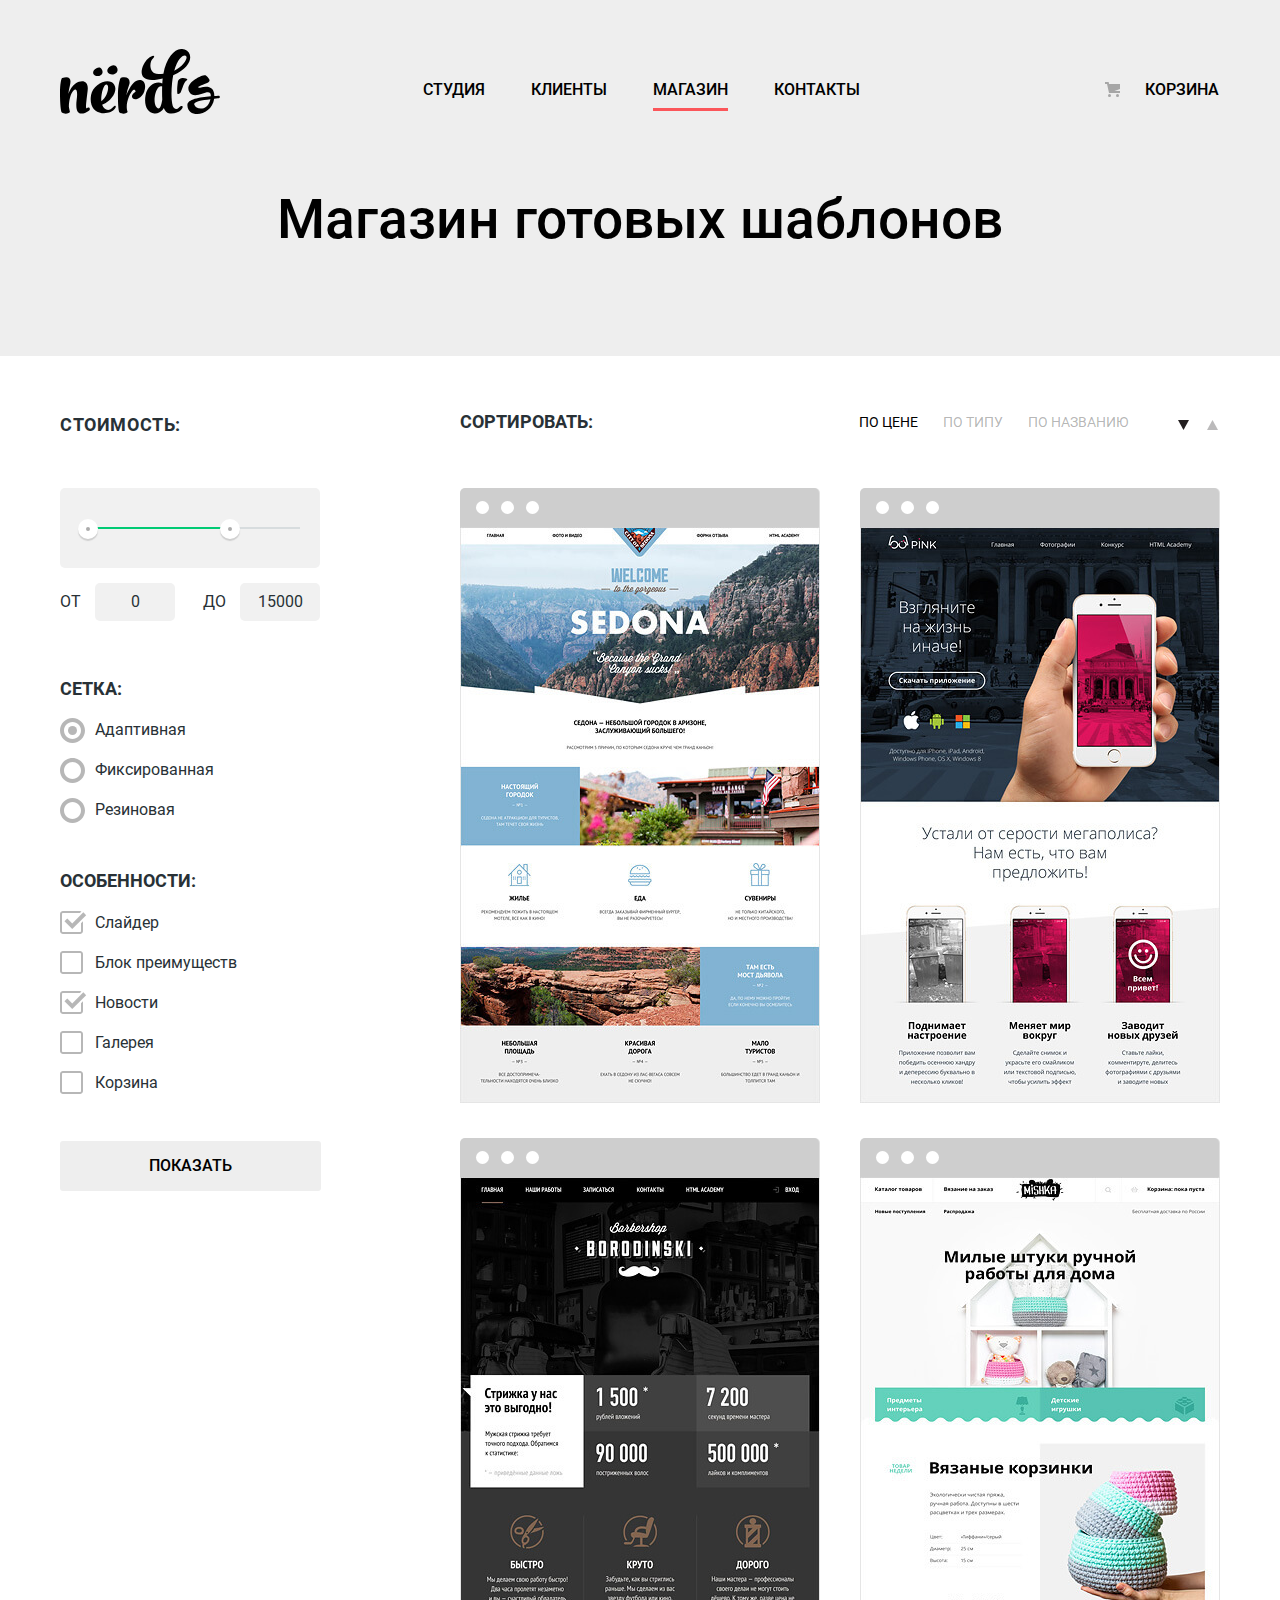
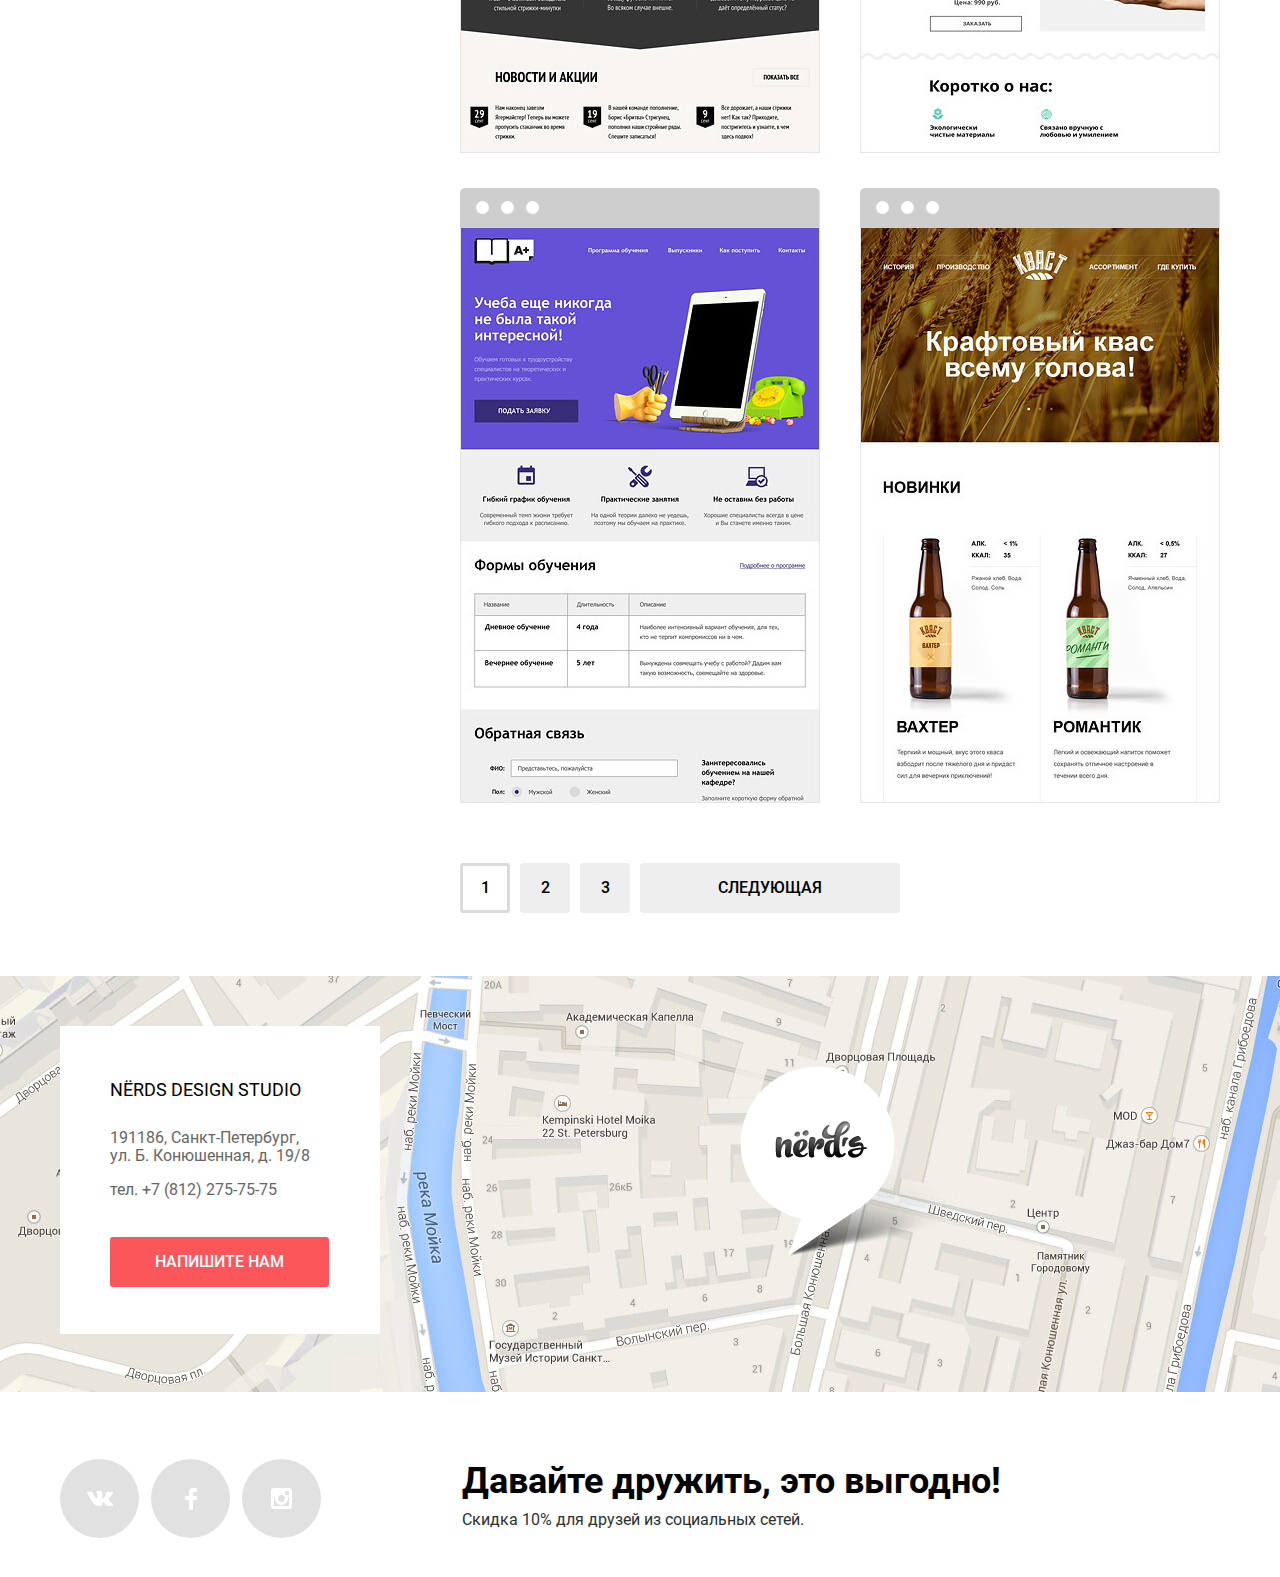
==== commit 198daa64: "первая защита" ====
--- a/catalog.html
+++ b/catalog.html
@@ -8,25 +8,24 @@
   </head>
 
   <body>
-
-  <!--HEADER-->
+    <!--HEADER-->
     <div class="background">
       <header class="main-header container-center">
         <nav class="main-navigation">
-          <a class="main-header-logo" href="index.html">
+          <a class="main-header-logo-active " href="index.html">
             <img src="img/nerds-logo.svg" width="160" height="65" alt="Логотип дизайн-студии «Нёрдс»">
           </a>
           <ul class="site-navigation reset-list">
-            <li>
+            <li class="site-navigation-item">
               <a href="index.html">Студия</a>
             </li>
-            <li>
+            <li class="site-navigation-item">
               <a href="clients.html">Клиенты</a>
             </li>
-            <li>
+            <li class="site-navigation-item">
               <a class="current-page">Магазин</a>
             </li>
-            <li>
+            <li class="site-navigation-item">
               <a href="contacts.html">Контакты</a>
             </li>
           </ul>
@@ -35,100 +34,97 @@
       </header>
     </div>
 
-    <div class="page-title">
-       <h1 class="container-title">Магазин готовых шаблонов</h1>
-    </div>
-
     <!--MAIN-->
-    <main class="container-catalog">
+    <main class="main">
+      <div class="main-catalog-title">
+        <h1 class="page-title">Магазин готовых шаблонов</h1>
+      </div>
       <div class="container-center">
         <div class="wrapper-column">
 
-      <!-- Фильтры -->
-          <div class="wrapper-column-left">
-            <aside class="filters-panel">
-              <h2 class="visually-hidden">Фильтр шаблонов</h2>
-
+          <!-- Фильтры -->
+          <aside class="filter">
+            <h2 class="visually-hidden">Фильтр шаблонов</h2>
             <form class="filter-form" action="https://echo.htmlacademy.ru" method="get">
-
-            <!-- Стоимость -->
-            <fieldset class="price">
+              <!-- Стоимость -->
+              <fieldset class="price">
               <legend>Стоимость:</legend>
-              <div class="range-filter">
-                <div class="range-controls">
-                  <div class="scale">
-                    <div class="bar"></div>
+                <div class="range-filter">
+                  <div class="range-controls">
+                    <div class="scale">
+                      <div class="bar"></div>
+                    </div>
+                    <div class="toggle toggle-min"></div>
+                    <div class="toggle toggle-max"></div>
                   </div>
-                  <div class="toggle toggle-min"></div>
-                  <div class="toggle toggle-max"></div>
+                  <div class="price-controls">
+                    <label class="min-price">от
+                      <input name="min-price" type="text" value="0">
+                    </label>
+                    <label class="max-price">до
+                      <input name="max-price" type="text" value="15000">
+                    </label>
+                  </div>
                 </div>
-                <div class="price-controls">
-                  <label class="min-price">от <input name="min-price" type="text" value="0"></label>
-                  <label class="max-price">до <input name="max-price" type="text" value="15000"></label>
-                </div>
-              </div>
-            </fieldset>
-
-            <!-- Сетка -->
-            <fieldset class="grid">
-              <legend>Сетка:</legend>
-              <ul class="grid-list reset-list">
-                <li class="grid-item">
-                  <input class="visually-hidden grid-item-radio" type="radio" name="grid" id="adaptive" value="adaptive" checked>
-                  <label for="adaptive">Адаптивная</label>
-                </li>
-                <li class="grid-item">
-                  <input class="visually-hidden grid-item-radio" type="radio" name="grid" id="fixed" value="fixed">
-                  <label for="fixed">Фиксированная</label>
-                </li>
-                <li class="grid-item">
-                  <input class="visually-hidden grid-item-radio" type="radio" name="grid" id="responsive" value="responsive">
-                  <label for="responsive">Резиновая</label>
-                </li>
-              </ul>
-            </fieldset>
-
-            <!-- Особенности -->
-            <fieldset class="features">
-              <legend>Особенности:</legend>
-              <ul class="features-list reset-list">
-                <li class="features-item">
-                  <input class="visually-hidden features-item-checkbox" type="checkbox" name="slider" id="slider" checked>
-                  <label for="slider">Слайдер</label>
-                </li>
-                <li class="features-item">
-                  <input class="visually-hidden features-item-checkbox" type="checkbox" name="advantages" id="advantages">
-                  <label for="advantages">Блок преимуществ</label>
-                </li>
+              </fieldset>
+
+              <!-- Сетка -->
+              <fieldset class="grid">
+                <legend>Сетка:</legend>
+                <ul class="grid-list reset-list">
+                  <li class="grid-item">
+                    <input class="visually-hidden grid-item-radio" type="radio" name="grid" id="adaptive" value="adaptive" checked>
+                    <label for="adaptive">Адаптивная</label>
+                  </li>
+                  <li class="grid-item">
+                    <input class="visually-hidden grid-item-radio" type="radio" name="grid" id="fixed" value="fixed">
+                    <label for="fixed">Фиксированная</label>
+                  </li>
+                  <li class="grid-item">
+                    <input class="visually-hidden grid-item-radio" type="radio" name="grid" id="responsive" value="responsive">                      <label for="responsive">Резиновая</label>
+                  </li>
+                </ul>
+              </fieldset>
+
+              <!-- Особенности -->
+              <fieldset class="features">
+                <legend>Особенности:</legend>
+                <ul class="features-list reset-list">
+                  <li class="features-item">
+                    <input class="visually-hidden features-item-checkbox" type="checkbox" name="slider" id="slider" checked>
+                    <label for="slider">Слайдер</label>
+                  </li>
+                  <li class="features-item">
+                    <input class="visually-hidden features-item-checkbox" type="checkbox" name="advantages" id="advantages">
+                    <label for="advantages">Блок преимуществ</label>
+                  </li>
                   <li class="features-item">
                     <input class="visually-hidden features-item-checkbox" type="checkbox" name="news" id="news" checked>
                     <label for="news">Новости</label>
-                </li>
-                <li class="features-item">
+                  </li>
+                  <li class="features-item">
                     <input class="visually-hidden features-item-checkbox" type="checkbox" name="gallery" id="gallery">
                     <label for="gallery">Галерея</label>
-                </li>
-                <li class="features-item">
+                  </li>
+                  <li class="features-item">
                     <input class="visually-hidden features-item-checkbox" type="checkbox" name="basket" id="basket">
                     <label for="basket">Корзина</label>
-                </li>
-              </ul>
-            </fieldset>
+                  </li>
+                </ul>
+              </fieldset>
             <button class="button button-filter" type="submit">Показать</button>
           </form>
         </aside>
-      </div>
-
-      <!-- Сортировка + каталог -->
-      <div class="wrapper-column-right">
+
+      <!-- Каталог -->
+      <section class="catalog">
 
         <!-- Сортировка -->
         <div class="sorting">
           <span>Сортировать:</span>
-
           <ul class="sorting-list-value reset-list">
             <li class="sorting-item-value">
-              <a class="sorting-item-current" href="#">По цене</a>
+              <a class="sorting-item-value-current" href="#">По цене</a>
             </li>
             <li class="sorting-item-value">
               <a href="#">По типу</a>
@@ -137,10 +133,9 @@
               <a href="#">По названию</a>
             </li>
           </ul>
-
           <ul class="sorting-list-turn reset-list">
             <li class="sorting-item-turn">
-              <a class="sorting-item-current turn-down" href="#">
+              <a class="sorting-list-turn-curent turn-down" href="#">
                 <span class="visually-hidden">Вниз</span>
               </a>
             </li>
@@ -153,8 +148,7 @@
         </div>
 
         <!-- Каталог сайтов -->
-        <section class="catalog">
-          <ul class="catalog-list reset-list">
+        <ul class="catalog-list reset-list">
 
             <!--SEDONA-->
             <li class="catalog-item">
@@ -163,7 +157,7 @@
                 <a href="catalog-item.html">
                   <h3>SEDONA</h3>
                 </a>
-                <p>Информационный сайт <br> для туристов</p>
+                <p>Информационный сайт для&nbsp;туристов</p>
                 <a class="button button-price " href="#"> 9&thinsp;900 РУБ.</a>
               </div>
             </li>
@@ -183,7 +177,7 @@
               <img src="img/barbershop.jpg" width="360" height="576" alt="Barbershop Borodinski - cайт салона красоты">
               <div class="catalog-description">
                 <a href="catalog-item.html"><h3>Barbershop Borodinski</h3></a>
-                <p>Сайт салона красоты. Для мужчин, да.</p>
+                <p>Сайт салона красоты. Для&nbsp;мужчин, да.</p>
                 <a class="button button-price" href="#"> 9&thinsp;900 РУБ.</a>
               </div>
             </li>
@@ -193,7 +187,7 @@
               <img src="img/mishka.jpg" width="360" height="576" alt="MISHKA - интернет-магазин вязаных игрушек">
               <div class="catalog-description">
                 <a href="catalog-item.html"><h3>MISHKA</h3></a>
-                <p>Интернет-магазин вязаных игрушек</p>
+                <p>Интернет-магазин вязаных&nbsp;игрушек</p>
                 <a class="button button-price" href="#"> 9&thinsp;900 РУБ.</a>
               </div>
             </li>
@@ -222,22 +216,26 @@
 
           <!-- Пагинация -->
             <ul class="pagination-list reset-list">
-              <li class="pagination-item pagination-item-current"><a>1</a></li>
-              <li class="pagination-item "><a href="#">2</a></li>
-              <li class="pagination-item"><a href="#">3</a></li>
-              <li>
-                <a class="button button-pagination" href="#">Следующая</a>
+              <li class="pagination-item">
+                <a class="button button-page button-page-current">1</a>
+              </li>
+              <li class="pagination-item">
+                <a class="button button-page" href="#">2</a>
+              </li>
+              <li class="pagination-item">
+                <a class="button button-page" href="#">3</a>
+              </li>
+              <li class="pagination-item">
+                <a class="button button-page button-page-next" href="#">Следующая</a>
               </li>
             </ul>
           </section>
-        </div>
       </div>
     </div>
 
       <!--Address-->
       <section class="contacts">
         <h2 class="visually-hidden"> Как до нас добраться</h2>
-        <iframe src="https://www.google.com/maps/embed?pb=!1m18!1m12!1m3!1d1998.6037872533277!2d30.320858716096975!3d59.93871648187614!2m3!1f0!2f0!3f0!3m2!1i1024!2i768!4f13.1!3m3!1m2!1s0x4696310fca145cc1%3A0x42b32648d8238007!2z0JHQvtC70YzRiNCw0Y8g0JrQvtC90Y7RiNC10L3QvdCw0Y8g0YPQuy4sIDE5LzgsINCh0LDQvdC60YIt0J_QtdGC0LXRgNCx0YPRgNCzLCDQoNC-0YHRgdC40Y8sIDE5MTE4Ng!5e0!3m2!1sru!2sby!4v1552167273582" width="1440" height="416" frameborder="0" style="border:0" allowfullscreen></iframe>
         <div class="contacts-info">
           <p class="contacts-name">NЁRDS DESIGN STUDIO</p>
           <p class="contacts-address">191186, Санкт-Петербург, ул. Б. Конюшенная, д. 19/8</p>
@@ -246,6 +244,7 @@
           </p>
           <a class="button button-contact js-form-trigger" href="#feedback"> Напишите нам</a>
         </div>
+        <iframe src="https://www.google.com/maps/embed?pb=!1m18!1m12!1m3!1d1998.6037872533277!2d30.320858716096975!3d59.93871648187614!2m3!1f0!2f0!3f0!3m2!1i1024!2i768!4f13.1!3m3!1m2!1s0x4696310fca145cc1%3A0x42b32648d8238007!2z0JHQvtC70YzRiNCw0Y8g0JrQvtC90Y7RiNC10L3QvdCw0Y8g0YPQuy4sIDE5LzgsINCh0LDQvdC60YIt0J_QtdGC0LXRgNCx0YPRgNCzLCDQoNC-0YHRgdC40Y8sIDE5MTE4Ng!5e0!3m2!1sru!2sby!4v1552167273582" width="1440" height="416" frameborder="0" style="border:0" allowfullscreen></iframe>
      </section>
     </main>
 
--- a/css/style.css
+++ b/css/style.css
@@ -28,11 +28,13 @@
 
 /* ОБЩИЕ СТИЛИ */
 html {
-  box-sizing: border-box;
+  -webkit-box-sizing: border-box;
+          box-sizing: border-box;
 }
 
 *, *::before, *::after {
-  box-sizing: inherit;
+  -webkit-box-sizing: inherit;
+          box-sizing: inherit;
 }
 
 body {
@@ -66,15 +68,17 @@
 
 .visually-hidden {
   position: absolute;
+
+  width: 1px;
+  height: 1px;
   margin: -1px;
   padding: 0;
 
-  width: 1px;
-  height: 1px;
-
   white-space: nowrap;
   border: 0;
-  clip-path: inset(100%);
+
+  -webkit-clip-path: inset(100%);
+          clip-path: inset(100%);
   clip: rect(0 0 0 0);
   overflow: hidden;
 }
@@ -87,6 +91,7 @@
   text-align: center;
   text-transform: uppercase;
   color: #fff;
+
   background-color: #fb565a;
   border: none;
   border-radius: 3px;
@@ -99,15 +104,18 @@
 
 .button:active {
   color: rgba(255, 255, 255, 0.3);
+
   background-color: #d7373b;
-  box-shadow: inset 0 3px 0 rgba(0, 0, 0, 0.1);
+  -webkit-box-shadow: inset 0 3px 0 rgba(0, 0, 0, 0.1);
+          box-shadow: inset 0 3px 0 rgba(0, 0, 0, 0.1);
 }
 
 .button.disabled,
 .button:disabled {
-  cursor: default;
+  background-color: #000;
+
   opacity: 0.1;
-  background-color: #000;
+  cursor: not-allowed;
 }
 
 .reset-list {
@@ -129,24 +137,31 @@
 
  /* Navigation */
 .main-navigation {
-  display: flex;
-  flex-wrap: wrap;
-  justify-content: space-between;
-  align-items: center;
-}
-
-.main-header-logo {
+  display: -webkit-box;
+  display: -ms-flexbox;
+  display: flex;
+  -ms-flex-wrap: wrap;
+      flex-wrap: wrap;
+  -webkit-box-pack: justify;
+      -ms-flex-pack: justify;
+    justify-content: space-between;
+  -webkit-box-align: center;
+      -ms-flex-align: center;
+          align-items: center;
+}
+
+.main-header-logo,
+.main-header-logo-active {
+  width: 160px;
   margin-top: 49px;
-
-  width: 160px;
-}
-
-.main-header-logo:hover,
-.main-header-logo:focus {
+}
+
+.main-header-logo-active:hover,
+.main-header-logo-active:focus {
  opacity: 0.8;
 }
 
-.main-header-logo:active {
+.main-header-logo-active:active {
  opacity: 0.3;
 }
 
@@ -156,13 +171,19 @@
 }
 
 .site-navigation {
-  display: flex;
-  flex-wrap: wrap;
-  justify-content: space-between;
+  display: -webkit-box;
+  display: -ms-flexbox;
+  display: flex;
+  -ms-flex-wrap: wrap;
+      flex-wrap: wrap;
+
+  width: 530px;
   margin-left: -82px;
-
-  width: 440px;
-}
+}
+
+ .site-navigation-item {
+  margin-left: 46px;
+ }
 
 .current-page {
   padding-bottom: 9px;
@@ -171,16 +192,17 @@
 }
 
 .user-navigation {
-  max-width: 140px;
+  position: relative;
+
+  width: 75px;
 }
 
 .user-navigation::before {
   content: "";
 
   position: absolute;
-
-  top: 82px;
-  left: 1185px;
+  top: 7px;
+  left: -40px;
 
   width: 15px;
   height: 15px;
@@ -192,10 +214,10 @@
 
 .site-navigation a,
 .user-navigation {
+  font-weight: 500;
   line-height: 1.88;
   text-transform: uppercase;
   color: #000;
-  font-weight: 500;
 }
 
 .site-navigation a[href]:hover,
@@ -224,29 +246,29 @@
 
 .slider-controls {
   position: absolute;
-
   left: 50%;
-  bottom: 105px;
-
-  width: 160px;
+  bottom: 104px;
+
+  width: 360px;
   height: 18px;
 
   text-align: center;
   font-size: 0;
-  transform: translateX(-50%);
+  -webkit-transform: translateX(-50%);
+      -ms-transform: translateX(-50%);
+          transform: translateX(-50%);
 }
 
 .slider-controls label {
   position: relative;
 
-
   display: inline-block;
+  width: 18px;
+  height: 18px;
   padding: 15px;
   margin-right: 5px;
+
   vertical-align: top;
-
-  width: 18px;
-  height: 18px;
 
   border-radius: 50%;
   cursor: pointer;
@@ -310,13 +332,13 @@
   content: "";
 
   position: absolute;
-  margin: -4px;
   left: 57%;
   top: 58%;
-  z-index: 1;
+  z-index: 4;
 
   width: 8px;
   height: 8px;
+  margin: -4px;
 
   background-color: inherit;
   border: 2px solid #c1c1c1;
@@ -326,13 +348,12 @@
 .slider-1:focus ~ .slider-controls .slider-controls-item-1::before,
 .slider-2:focus ~ .slider-controls .slider-controls-item-2::before,
 .slider-3:focus ~ .slider-controls .slider-controls-item-3::before {
-  background-color: #fb565a;
+  background-color: #c1c1c1;
 }
 
 .slider-item h3 {
+  max-width: 520px;
   margin: 0 0 27px 0;
-
-  max-width: 520px;
 
   font-weight: 500;
   font-size: 55px;
@@ -340,16 +361,14 @@
 }
 
 .slider-item p {
+  width: 410px;
   margin: 0 0 39px 0;
-
-  width: 380px;
 }
 
 .button-slider {
+  min-width: 240px;
   padding-left: 53px;
   padding-right: 53px;
-
-  min-width: 240px;
 }
 
  /* Услуги */
@@ -359,9 +378,14 @@
 }
 
 .services-list {
-  display: flex;
-  flex-wrap: wrap;
-  justify-content: space-between;
+  display: -webkit-box;
+  display: -ms-flexbox;
+  display: flex;
+  -ms-flex-wrap: wrap;
+      flex-wrap: wrap;
+  -webkit-box-pack: justify;
+     -ms-flex-pack: justify;
+   justify-content: space-between;
 }
 
 .services-list li:nth-child(1){
@@ -377,11 +401,11 @@
 }
 
 .services-item {
+  width: 300px;
   padding-top: 147px;
 
-  width: 300px;
-
   text-align: left;
+
   background-repeat: no-repeat;
 }
 
@@ -414,8 +438,9 @@
 }
 
 .button-app:active{
+  color: #4dc491;
+
   background-color: #00aa62;
-  color: #4dc491;
 }
 
 .button-presentation {
@@ -428,30 +453,33 @@
 }
 
 .button-presentation:active {
+  color: #ecbe5c;
+
   background-color: #e5a722;
-  color: #ecbe5c;
 }
 
         /* О нас*/
 
 .info {
-  display: flex;
-  justify-content: space-between;
+  display: -webkit-box;
+  display: -ms-flexbox;
+  display: flex;
+  -webkit-box-pack: justify;
+      -ms-flex-pack: justify;
+    justify-content: space-between;
   margin-bottom: 70px;
 }
 
 .info-description {
+  width: 650px;
   margin-top: 157px;
   margin-right: 145px;
-
-  width: 650px;
 }
 
 .info-description-title {
   display: inline-block;
+  width: 650px;
   margin-bottom: 16px;
-
-  width: 650px;
 
   font-weight: 500;
   font-size: 45px;
@@ -482,11 +510,10 @@
   content: "";
 
   position: absolute;
-
-  display: block;
   top: 11px;
   left: 1px;
 
+  display: block;
   width: 25px;
   height: 2px;
 
@@ -494,16 +521,14 @@
 }
 
 .info-numbers {
+  width: 363px;
   margin-top: 122px;
-
-  width: 363px;
 }
 
 .info-numbers-table {
+  width: 360px;
   padding: 0;
   margin-top: 30px;
-
-	width: 360px;
 }
 
 .info-numbers-table caption {
@@ -549,22 +574,21 @@
 .partners-list {
   position: relative;
 
-  display: flex;
-  flex-wrap: wrap;
-
+  display: -webkit-box;
+  display: -ms-flexbox;
+  display: flex;
+  -ms-flex-wrap: wrap;
+      flex-wrap: wrap;
   padding: 30px 0 20px 0;
   margin: 0;
 }
 
-.partners-list li:nth-child(4n) {
-  margin: 0;
-}
 .partners-list::before {
   content: "";
 
   position: absolute;
-
   top: -20px;
+
   width: 1160px;
 
   background-color: inherit;
@@ -575,8 +599,8 @@
   content: "";
 
   position: absolute;
-
   bottom: -17px;
+
   width: 1160px;
 
   background-color: inherit;
@@ -586,29 +610,40 @@
 .partners-list li {
   position: relative;
 
-  display: flex;
-  justify-content: center;
-  align-items: center;
+  display: -webkit-box;
+  display: -ms-flexbox;
+  display: flex;
+  -webkit-box-pack: justify;
+      -ms-flex-pack: justify;
+    justify-content: center;
+  -webkit-box-align: center;
+     -ms-flex-align: center;
+        align-items: center;
+  width: 260px;
   margin-right: 40px;
 
-	width: 260px;
+
 }
 
 .partners-list li:after {
   content: "";
 
   position: absolute;
-
-	height: 52px;
   right: -20px;
+
+  height: 52px;
 
 	vertical-align: middle;
 	background-color: inherit;
 	border-right: 2px solid #eee;
 }
 
-.partners-list li:last-child:after {
+.partners-list li:nth-child(4n):after {
 	display: none;
+}
+
+.partners-list li:nth-child(4n) {
+  margin: 0;
 }
 
 .partners-list img {
@@ -632,15 +667,16 @@
 
 .contacts {
   position: relative;
+  z-index: 1;
 
   min-height: 416px;
   overflow: hidden;
-
   background: url("../img/map-marker.png") no-repeat calc(50% + 215px) calc(50% - 23px), url("../img/map-google.jpg") no-repeat 50% 50%;
 }
 
 .contacts iframe {
-  position: absolute;
+  position: relative;
+  z-index: 2;
 
   width: 100%;
 }
@@ -648,17 +684,17 @@
 /* Адрес */
 .contacts-info {
   position: absolute;
-
-  padding: 31px 50px;
-  z-index: 1;
   left: calc(50% - 580px);
   top: 54px;
+  z-index: 3;
 
   width: 320px;
   min-height: 308px;
+  padding: 31px 50px;
+
+  color: #666;
 
   background-color: #fff;
-  color: #666;
 }
 
 .contacts-tel a {
@@ -693,27 +729,39 @@
     /* FOOTER */
 
 .main-footer {
+  display: -webkit-box;
+  display: -ms-flexbox;
   display: flex;
   margin-bottom: 30px;
 }
 
 /* Иконки - соцсети */
 .social-list {
-  display: flex;
-  align-items: center;
-  margin-top: 57px;
+  display: -webkit-box;
+  display: -ms-flexbox;
+  display: flex;
+  -ms-flex-wrap: wrap;
+      flex-wrap: wrap;
+  -webkit-box-align: center;
+  -ms-flex-align: center;
+     align-items: center;
+  width: 275px;
+  margin-top: 55px;
   margin-right: 127px;
 }
 
 .social-item a {
   position: relative;
 
-  display: flex;
-  align-items: center;
-  margin-right: 12px;
-
+  display: -webkit-box;
+  display: -ms-flexbox;
+  display: flex;
+  -webkit-box-align: center;
+    -ms-flex-align: center;
+       align-items: center;
   width: 79px;
   height: 79px;
+  margin-right: 12px;
 
   border-radius: 50%;
   background-color: #e1e1e1;
@@ -757,7 +805,8 @@
 }
 
 .social-item a:active {
-  box-shadow: inset 0 3px rgba(0, 0, 0, 0.1);
+  -webkit-box-shadow: inset 0 3px rgba(0, 0, 0, 0.1);
+          box-shadow: inset 0 3px rgba(0, 0, 0, 0.1);
   background-color: #d7373b;
 }
 
@@ -767,9 +816,14 @@
 
 /* Слоган */
 .footer-slogan {
-  display: flex;
-  flex-direction: column;
-  margin-top: 75px;
+  display: -webkit-box;
+  display: -ms-flexbox;
+  display: flex;
+  -webkit-box-orient: vertical;
+  -webkit-box-direction: normal;
+      -ms-flex-direction: column;
+          flex-direction: column;
+  margin-top: 68px;
 }
 
 .footer-slogan b {
@@ -780,24 +834,24 @@
 
 .footer-slogan p {
   margin-top: 10px;
+
   line-height: 1.38;
 }
 
 /* Форма для связи */
 .popup-connection {
   position: fixed;
-
-  /* display: none; */
-
-  padding: 70px 100px 85px 100px;
   top: 20px;
-  bottom: 170px;
   left: 50%;
-  z-index: 4;
+  z-index: 3;
 
   width: 960px;
-  transform: translateX(-50%);
-
+  padding: 60px 100px 77px 100px;
+
+  -webkit-transform: translateX(-50%);
+      -ms-transform: translateX(-50%);
+          transform: translateX(-50%);
+  -webkit-box-shadow: 0px 20px 40px 0 rgba(0, 1, 1, 0.75);
   box-shadow: 0px 20px 40px 0 rgba(0, 1, 1, 0.75);
   background-color: #fff;
 }
@@ -811,8 +865,11 @@
 }
 
 .popup-connection form {
-  display: flex;
-  flex-wrap: wrap;
+  display: -webkit-box;
+  display: -ms-flexbox;
+  display: flex;
+  -ms-flex-wrap: wrap;
+      flex-wrap: wrap;
 }
 
 .popup-connection-item label {
@@ -825,9 +882,10 @@
 
 .popup-connection-input,
 .popup-connection-textarea {
+  width: 100%;
   padding: 13px;
 
-  width: 100%;
+  color: rgba(68, 68, 68, 0.5);
 
   border: 2px solid #d7dcde;
   border-radius: 6px;
@@ -835,8 +893,9 @@
 }
 
 .popup-connection-input.is-invalid {
+  color: #e74246;
+
   border-color: #e74246;
-  color: #e74246;
 }
 
 .popup-connection-input:not(.is-invalid):not(.is-valid):hover,
@@ -846,14 +905,14 @@
 
 .popup-connection-input:not(.is-invalid):not(.is-valid):focus,
 .popup-connection-textarea:not(.is-invalid):not(.is-valid):focus {
+  color: #444;
+
   border-color: #000;
-  color: #444;
 }
 
 .popup-connection .name {
+  width: 50%;
   padding-right: 40px;
-
-  width: 50%;
 }
 
 .popup-connection .email {
@@ -864,115 +923,16 @@
   width: 100%;
 }
 
- /* Скрипт анимации */
-/* .popup-show {
-  display: block;
-
-  animation: bounce 0.6s;
-}
-
-.popup-error {
-  animation: bounce 0.6s;
-}
-
-@keyframes bounce {
-  0% {
-    transform: translateY(-2000px);
-  }
-
-  70% {
-    transform: translateY(30px);
-  }
-
-  90% {
-    transform: translateY(-10px);
-  }
-
-  100% {
-    transform: translateY(0);
-  }
-}
-
-@keyframes shake {
-  0%,
-  100% {
-    transform: translateX(0);
-  }
-
-  10%,
-  30%,
-  50%,
-  70%,
-  90% {
-    transform: translateX(-10px);
-  }
-
-  20%,
-  40%,
-  60%,
-  80% {
-    transform: translateX(10px);
-  }
-}
-
-@keyframes bounce {
-  0% {
-    -webkit-transform: translateY(-2000px);
-            transform: translateY(-2000px);
-  }
-
-  70% {
-    -webkit-transform: translateY(30px);
-            transform: translateY(30px);
-  }
-
-  90% {
-    -webkit-transform: translateY(-10px);
-            transform: translateY(-10px);
-  }
-
-  100% {
-    -webkit-transform: translateY(0);
-            transform: translateY(0);
-  }
-}
-
-@keyframes shake {
-  0%,
-  100% {
-    -webkit-transform: translateX(0);
-            transform: translateX(0);
-  }
-
-  10%,
-  30%,
-  50%,
-  70%,
-  90% {
-    -webkit-transform: translateX(-10px);
-            transform: translateX(-10px);
-  }
-
-  20%,
-  40%,
-  60%,
-  80% {
-    -webkit-transform: translateX(10px);
-            transform: translateX(10px);
-  }
-} */
 /* Кнопка отправки формы */
 
 .button-connection {
+  width: 260px;
   padding: 16px 5px;
-
-	width: 260px;
 }
 
 /* Кнопка закрытия формы */
 .button-close {
   position: absolute;
-
   top: 78px;
   right: 90px;
 
@@ -980,6 +940,7 @@
   height: 21px;
 
   font-size: 0;
+
   border: none;
   background-color: transparent;
 
@@ -1000,11 +961,15 @@
 }
 
 .button-close::before {
-  transform: rotate(45deg);
+  -webkit-transform: rotate(45deg);
+      -ms-transform: rotate(45deg);
+          transform: rotate(45deg);
 }
 
 .button-close::after {
-  transform: rotate(-45deg);
+  -webkit-transform: rotate(-45deg);
+      -ms-transform: rotate(-45deg);
+          transform: rotate(-45deg);
 }
 
 .button-close:hover::before,
@@ -1021,53 +986,55 @@
 
                        /* CATALOG.HTML*/
 
+.main-catalog-title {
+  min-height: 235px;
+  padding: 34px calc(50% - 600px);
+
+  text-align: center;
+
+  background-color: #eee;
+}
+
 .page-title {
-  padding: 34px calc(50% - 600px);
-
-  min-height: 235px;
-
-  text-align: center;
-  background-color: #eee;
-}
-
-.container-title {
   display: inline-block;
 
   font-weight: 500;
   font-size: 55px;
   line-height: 1;
+  color: #000;
 
   background-color: #eee;
-  color: #000;
 }
 
 .wrapper-column {
-  display: flex;
-  justify-content: space-between;
-}
-
-.wrapper-column-left {
-  box-sizing: content-box;
+  display: -webkit-box;
+  display: -ms-flexbox;
+  display: flex;
+    -webkit-box-pack: justify;
+        -ms-flex-pack: justify;
+      justify-content: space-between;
+}
+
+.wrapper-column-right {
+  width: 760px;
+  margin-top: 57px;
+}
+
+    /* Фильтры */
+
+.filter {
+  -webkit-box-sizing: content-box;
+          box-sizing: content-box;
+  max-width: 360px;
   margin-top: 54px;
-
-  max-width: 360px;
-}
-
-.wrapper-column-right {
-  margin-top: 57px;
-
-  width: 760px;
-}
-
-    /* Фильтры */
+}
 
 .price,
 .grid,
 .features {
+  width: 260px;
   padding: 0;
   margin: 0;
-
-  width: 260px;
 
   border: none;
 }
@@ -1113,10 +1080,9 @@
 .range-controls {
   position: relative;
 
+  height: 41px;
   margin-bottom: 15px;
   padding: 39px 20px 0;
-
-  height: 41px;
 
   border-radius: 5px;
   background-color: #f1f1f1;
@@ -1137,17 +1103,17 @@
 
 .range-controls .toggle {
   position: absolute;
-
-  padding: 0;
   top: 31px;
   left: 0;
 
   width: 4px;
   height: 4px;
+  padding: 0;
 
   border: 8px solid #ffffff;
   border-radius: 50%;
-  box-shadow: 0 2px 1px 0 #cfcfcf;
+  -webkit-box-shadow: 0 2px 1px 0 #cfcfcf;
+          box-shadow: 0 2px 1px 0 #cfcfcf;
   background-color: #ababab;
 
   cursor: pointer;
@@ -1170,16 +1136,16 @@
 }
 
 .price-controls input {
+  width: 60px;
   padding: 10px 10px;
   margin-left: 10px;
 
-  width: 60px;
-
   text-align: center;
+  color: #283136;
+
+  background: #f1f1f1;
   border: none;
   border-radius: 5px;
-  color: #283136;
-  background: #f1f1f1;
 }
 
 .min-price  {
@@ -1211,130 +1177,152 @@
   content: "";
 
   position: absolute;
-
-  padding-right: 10px;
   top: -2px;
   left: -35px;
 
+  width: 25px;
+  height: 25px;
+  padding-right: 10px;
+
+  color: #4d4d4d;
+
+  background: url("data:image/svg+xml,%3Csvg xmlns='http://www.w3.org/2000/svg' width='25' height='25' viewBox='0 0 25 25'%3E%3Cpath fill='%234D4D4D' d='M12.5 4c4.687 0 8.5 3.813 8.5 8.5 0 4.687-3.813 8.5-8.5 8.5C7.813 21 4 17.187 4 12.5 4 7.813 7.813 4 12.5 4m0-4C5.597 0 0 5.597 0 12.5S5.597 25 12.5 25 25 19.403 25 12.5 19.403 0 12.5 0z'/%3E%3C/svg%3E%0A") no-repeat;
+  border: none;
+  opacity: 0.4;
+}
+
+.grid-item-radio:checked+label::before  {
+  content: "";
+
+  position: absolute;
+  top: -2px;
+  left: -35px;
+
 	width: 25px;
   height: 25px;
 
+  color: #4d4d4d;
+
+  background: url("data:image/svg+xml,%3Csvg xmlns='http://www.w3.org/2000/svg' width='25' height='25' viewBox='0 0 25 25'%3E%3Cpath fill='%234D4D4D' d='M12.5 4c4.687 0 8.5 3.813 8.5 8.5 0 4.687-3.813 8.5-8.5 8.5C7.813 21 4 17.187 4 12.5 4 7.813 7.813 4 12.5 4m0-4C5.597 0 0 5.597 0 12.5S5.597 25 12.5 25 25 19.403 25 12.5 19.403 0 12.5 0z'/%3E%3Ccircle fill='%234D4D4D' cx='12.5' cy='12.5' r='4.5'/%3E%3C/svg%3E%0A") no-repeat;
   border: none;
   opacity: 0.4;
-  background: url("data:image/svg+xml,%3Csvg xmlns='http://www.w3.org/2000/svg' width='25' height='25' viewBox='0 0 25 25'%3E%3Cpath fill='%234D4D4D' d='M12.5 4c4.687 0 8.5 3.813 8.5 8.5 0 4.687-3.813 8.5-8.5 8.5C7.813 21 4 17.187 4 12.5 4 7.813 7.813 4 12.5 4m0-4C5.597 0 0 5.597 0 12.5S5.597 25 12.5 25 25 19.403 25 12.5 19.403 0 12.5 0z'/%3E%3C/svg%3E%0A") no-repeat;
-	color: #4d4d4d;
-}
-
-.grid-item-radio:checked+label::before  {
-  content: "";
-
-  position: absolute;
-
+}
+
+.grid-item-radio+label:hover::before,
+.grid-item-radio:focus+label::before {
+  color: #4d4d4d;
+
+  opacity: 1;
+}
+
+.grid-item-radio:disabled+label {
+  color: rgba(40, 49, 54, 0.3);
+
+  cursor: not-allowed;
+}
+
+.grid-item-radio:disabled+label::before {
+  color: #4d4d4d;
+
+  opacity: 0.1;
+  cursor: not-allowed;
+}
+
+/* Особенности */
+.features-item-checkbox+label::before {
+  content: "";
+
+  position: absolute;
   top: -2px;
   left: -35px;
 
-	width: 25px;
-  height: 25px;
-
+	width: 23px;
+  height: 23px;
+  padding-right: 10px;
+
+  color: #4d4d4d;
+
+  background: url("data:image/svg+xml,%3Csvg xmlns='http://www.w3.org/2000/svg' width='23' height='23' viewBox='0 0 23 23'%3E%3Cpath fill='%234D4D4D' d='M20 2c.542 0 1 .458 1 1v17c0 .542-.458 1-1 1H3c-.542 0-1-.458-1-1V3c0-.542.458-1 1-1h17m0-2H3C1.35 0 0 1.35 0 3v17c0 1.65 1.35 3 3 3h17c1.65 0 3-1.35 3-3V3c0-1.65-1.35-3-3-3z'/%3E%3C/svg%3E%0A") no-repeat;
   border: none;
   opacity: 0.4;
-  background: url("data:image/svg+xml,%3Csvg xmlns='http://www.w3.org/2000/svg' width='25' height='25' viewBox='0 0 25 25'%3E%3Cpath fill='%234D4D4D' d='M12.5 4c4.687 0 8.5 3.813 8.5 8.5 0 4.687-3.813 8.5-8.5 8.5C7.813 21 4 17.187 4 12.5 4 7.813 7.813 4 12.5 4m0-4C5.597 0 0 5.597 0 12.5S5.597 25 12.5 25 25 19.403 25 12.5 19.403 0 12.5 0z'/%3E%3Ccircle fill='%234D4D4D' cx='12.5' cy='12.5' r='4.5'/%3E%3C/svg%3E%0A") no-repeat;
-	color: #4d4d4d;
-}
-
-.grid-item-radio+label:hover::before,
-.grid-item-radio:focus+label::before {
-  opacity: 1;
-  color: #4d4d4d;
-}
-
-.grid-item-radio:disabled+label {
-	color: rgba(40, 49, 54, 0.3);
-}
-
-.grid-item-radio:disabled+label::before {
-  opacity: 0.1;
-  color: #4d4d4d;
-}
-
-/* Особенности */
-.features-item-checkbox+label::before {
-  content: "";
-
-  position: absolute;
-
-  padding-right: 10px;
+}
+
+.features-item-checkbox:checked+label::before {
+  content: "";
+
+  position: absolute;
   top: -2px;
   left: -35px;
 
 	width: 23px;
   height: 23px;
 
+  color: #4d4d4d;
+
+  background: url("data:image/svg+xml,%3Csvg xmlns='http://www.w3.org/2000/svg' width='27' height='23' viewBox='0 0 27 23'%3E%3Cpath fill='%234D4D4D' d='M7.285 7.486l-2.829 2.829 7.783 7.783L26.171 4.166l-2.828-2.829-11.104 11.102z'/%3E%3Cpath fill='%234D4D4D' d='M21 20c0 .542-.458 1-1 1H3c-.542 0-1-.458-1-1V3c0-.542.458-1 1-1h16.908L21.493.415A2.96 2.96 0 0 0 20 0H3C1.35 0 0 1.35 0 3v17c0 1.65 1.35 3 3 3h17c1.65 0 3-1.35 3-3v-9.829l-2 2V20z'/%3E%3C/svg%3E%0A") no-repeat;
   border: none;
   opacity: 0.4;
-  background: url("data:image/svg+xml,%3Csvg xmlns='http://www.w3.org/2000/svg' width='23' height='23' viewBox='0 0 23 23'%3E%3Cpath fill='%234D4D4D' d='M20 2c.542 0 1 .458 1 1v17c0 .542-.458 1-1 1H3c-.542 0-1-.458-1-1V3c0-.542.458-1 1-1h17m0-2H3C1.35 0 0 1.35 0 3v17c0 1.65 1.35 3 3 3h17c1.65 0 3-1.35 3-3V3c0-1.65-1.35-3-3-3z'/%3E%3C/svg%3E%0A") no-repeat;
-  color: #4d4d4d;
-}
-
-.features-item-checkbox:checked+label::before {
-  content: "";
-
-  position: absolute;
-
-  top: -2px;
-  left: -35px;
-
-	width: 23px;
-  height: 23px;
-
-  border: none;
-  opacity: 0.4;
-  background: url("data:image/svg+xml,%3Csvg xmlns='http://www.w3.org/2000/svg' width='27' height='23' viewBox='0 0 27 23'%3E%3Cpath fill='%234D4D4D' d='M7.285 7.486l-2.829 2.829 7.783 7.783L26.171 4.166l-2.828-2.829-11.104 11.102z'/%3E%3Cpath fill='%234D4D4D' d='M21 20c0 .542-.458 1-1 1H3c-.542 0-1-.458-1-1V3c0-.542.458-1 1-1h16.908L21.493.415A2.96 2.96 0 0 0 20 0H3C1.35 0 0 1.35 0 3v17c0 1.65 1.35 3 3 3h17c1.65 0 3-1.35 3-3v-9.829l-2 2V20z'/%3E%3C/svg%3E%0A") no-repeat;
-  color: #4d4d4d;
 }
 
 .features-item-checkbox+label:hover::before,
 .features-item-checkbox:focus+label::before {
+  color: #4d4d4d;
+
   opacity: 1;
+}
+
+.features-item-checkbox:disabled+label {
+  color: rgba(40, 49, 54, 0.3);
+
+  cursor: not-allowed;
+}
+
+.features-item-checkbox:disabled+label::before {
   color: #4d4d4d;
-}
-
-.features-item-checkbox:disabled+label {
-	color: rgba(40, 49, 54, 0.3);
-}
-
-.features-item-checkbox:disabled+label::before {
+
   opacity: 0.1;
-  color: #4d4d4d;
+  cursor: not-allowed;
 }
 
 .button-filter {
+  max-width: 260px;
   padding: 16px 89px;
 
-  max-width: 260px;
-
   line-height: 1.13;
+  color: #000;
+
+  background-color: #eee;
   border: none;
-  background-color: #eee;
-  color: #000;
 }
 
 .button-filter:focus,
 .button-filter:hover {
+  color: #000;
+
   background-color: #dfdfdf;
-  color: #000;
 }
 
 .button-filter:active {
+  color: rgba(0, 0, 0, 0.3);
+
   background-color: #d5d5d5;
-  color: rgba(0, 0, 0, 0.3);
+}
+
+/* Каталог */
+
+.catalog {
+  width: 760px;
+  margin-top: 57px;
 }
 
 /* Сортировка */
 
 .sorting {
-  display: flex;
-  flex-wrap: wrap;
+  display: -webkit-box;
+  display: -ms-flexbox;
+  display: flex;
+  -ms-flex-wrap: wrap;
+      flex-wrap: wrap;
   margin-bottom: 51px;
 }
 
@@ -1348,8 +1336,11 @@
 }
 
 .sorting-list-value {
-  display: flex;
-  flex-wrap: wrap;
+  display: -webkit-box;
+  display: -ms-flexbox;
+  display: flex;
+  -ms-flex-wrap: wrap;
+      flex-wrap: wrap;
   margin-right: 6px;
 
   text-transform: uppercase;
@@ -1366,7 +1357,7 @@
   color:rgba(0, 0, 0, 0.3);
 }
 
-a.sorting-item-current {
+a.sorting-item-value-current{
   color: #000;
 }
 
@@ -1380,8 +1371,11 @@
 }
 
 .sorting-list-turn {
-  display: flex;
-  flex-wrap: wrap;
+  display: -webkit-box;
+  display: -ms-flexbox;
+  display: flex;
+  -ms-flex-wrap: wrap;
+      flex-wrap: wrap;
 }
 
 .sorting-item-turn a {
@@ -1397,6 +1391,10 @@
 	opacity: 0.3;
 }
 
+.sorting-list-turn .turn-down::before {
+	opacity: 1;
+}
+
 .sorting-list-turn a:active::before {
 	opacity: 1;
 }
@@ -1405,29 +1403,30 @@
   content: "";
 
   display: inline-block;
-
   width: 11px;
   height: 10px;
 
-	background: url("../img/icon-down-dir.svg") no-repeat;
+  background: url("../img/icon-down-dir.svg") no-repeat;
 }
 
 .turn-up::before {
   content: "";
 
   display: inline-block;
-
   width: 11px;
   height: 10px;
 
-	background: url("../img/icon-up-dir.svg") no-repeat;
+  background: url("../img/icon-up-dir.svg") no-repeat;
 }
 
 /* Каталог сайтов */
 
 .catalog-list {
-  display: flex;
-  flex-wrap: wrap;
+  display: -webkit-box;
+  display: -ms-flexbox;
+  display: flex;
+  -ms-flex-wrap: wrap;
+      flex-wrap: wrap;
   margin-bottom: 25px;
 
   line-height: 1.13;
@@ -1436,14 +1435,16 @@
 .catalog-item {
   position: relative;
 
+  display: -webkit-box;
+  display: -ms-flexbox;
+  display: flex;
+  width: 360px;
   padding-top: 39px;
   margin-bottom: 35px;
 
-  width: 360px;
-
+  background-color: #e1e1e1;
   border-top-left-radius: 5px;
   border-top-right-radius: 5px;
-  background-color: #e1e1e1;
 }
 
 .catalog-item:nth-child(odd):not(:last-child) {
@@ -1464,9 +1465,9 @@
   height: 40px;
   width: 359px;
 
+  background-color: rgba(77, 77, 77, .12);
   border-top-left-radius: 5px;
   border-top-right-radius: 5px;
-  background-color: rgba(77, 77, 77, .12);
 }
 
 .catalog-item::after {
@@ -1476,10 +1477,13 @@
   width: 13px;
   height: 13px;
 
+  color: #fff;
+
+  background-color: currentColor;
+  -webkit-box-shadow: -25px 0 0 0 currentColor, 25px 0 0 0 currentColor;
+          box-shadow: -25px 0 0 0 currentColor, 25px 0 0 0 currentColor;
   border-radius: 50%;
-  box-shadow: -25px 0 0 0 currentColor, 25px 0 0 0 currentColor;
-  color: #fff;
-  background-color: currentColor;
+
 }
 
 .catalog-item:hover::before {
@@ -1490,48 +1494,58 @@
   display: block;
 }
 
-.catalog-item:hover .catalog-description,
-.catalog-item:focus .catalog-description {
-	visibility: visible;
-}
-
 .catalog-description {
   position: absolute;
-
-  padding: 34px 65px;
   right: 0;
   bottom: 0;
   left: 0;
 
   min-height: 231px;
-
-  visibility: hidden;
+  padding: 34px 65px;
+
   text-align: center;
   background-color: #eee;
+  opacity: 0;
+}
+
+.catalog-item:hover .catalog-description {
+  opacity: 1;
+}
+
+  .catalog-description:focus-within {
+  opacity: 1;
 }
 
 .catalog-description h3 {
   margin: 0;
+  padding: 0;
   margin-bottom: 19px;
 
   color: #000;
 }
 
 .catalog-description p {
+  margin: 0;
+  padding: 0;
   margin-bottom: 28px;
 
   color: #666;
 }
 
 .catalog-description .button-price {
-  padding: 16px 61px;
+  width: 200px;
+  padding: 16px;
 
   color: #fff;
 }
 
 /* Пагинация */
 .pagination-list {
-  display: flex;
+  display: -webkit-box;
+  display: -ms-flexbox;
+  display: flex;
+  -ms-flex-wrap: wrap;
+      flex-wrap: wrap;
   margin-bottom: 59px;
 }
 
@@ -1539,9 +1553,9 @@
   margin-right: 10px;
 }
 
-.pagination-item a {
-  display: inline-block;
-  padding: 16px 21px;
+.button-page {
+  width: 50px;
+  padding: 16px 0;
 
   font-weight: 500;
   line-height: 1.13;
@@ -1549,40 +1563,42 @@
   border-radius: 3px;
   background-color: #eee;
   color: #000;
-}
-
-.pagination-item-current a {
-  padding: 13px 18px;
-
-  border: 3px solid #a6a6a6;
+
+  cursor: pointer;
+}
+
+.button-page-current {
+  padding: 13px 10px;
+
   background-color: #fff;
-}
-
-.pagination-item a[href]:hover,
-.pagination-item a[href]:focus {
+  border: 3px solid #dbdbdb;
+}
+
+.button-page-next {
+  width: 260px;
+}
+
+.button-page:hover,
+.button-page:focus {
   background-color: #dfdfdf;
 }
 
-.pagination-item a[href]:active {
-  box-shadow: inset 0 3px 0 0 rgba(0, 0, 0, 0.1);
+.button-page:active {
+  color: rgba(0, 0, 0, 0.3);
+
+  -webkit-box-shadow: inset 0 3px 0 0 rgba(0, 0, 0, 0.1);
+          box-shadow: inset 0 3px 0 0 rgba(0, 0, 0, 0.1);
   background-color: #d5d5d5;
+}
+
+.button-page-next:hover {
+  color: #000;
+
+  background-color: #dfdfdf;
+}
+
+.button-page-next:active {
   color: rgba(0, 0, 0, 0.3);
-}
-
-.button-pagination {
-  padding: 13px 78px;
-
-  background-color: #eee;
-  color: #000;
-}
-
-.button-pagination:hover {
-  background-color: #dfdfdf;
-  color: #000;
-}
-
-.button-pagination:active {
+
   background-color: #d5d5d5;
-  color: rgba(0, 0, 0, 0.3);
-}
-
+}
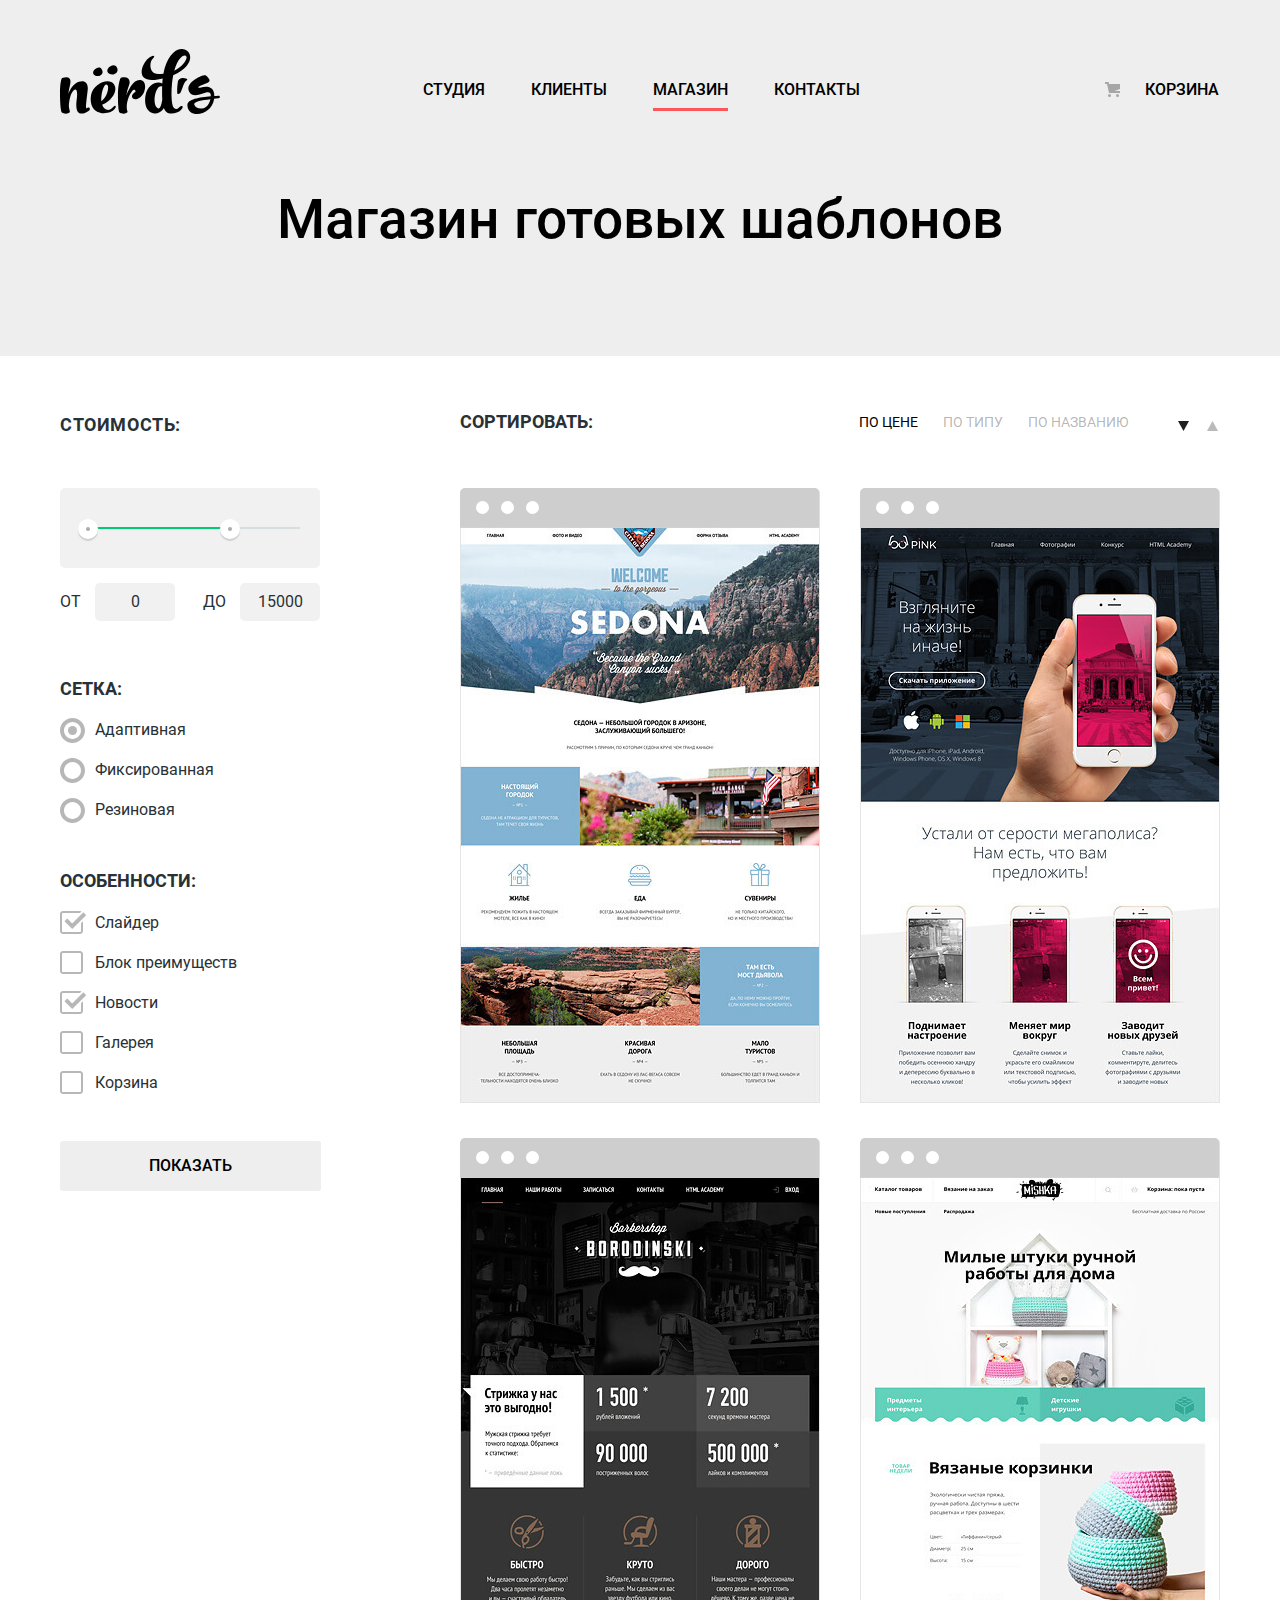
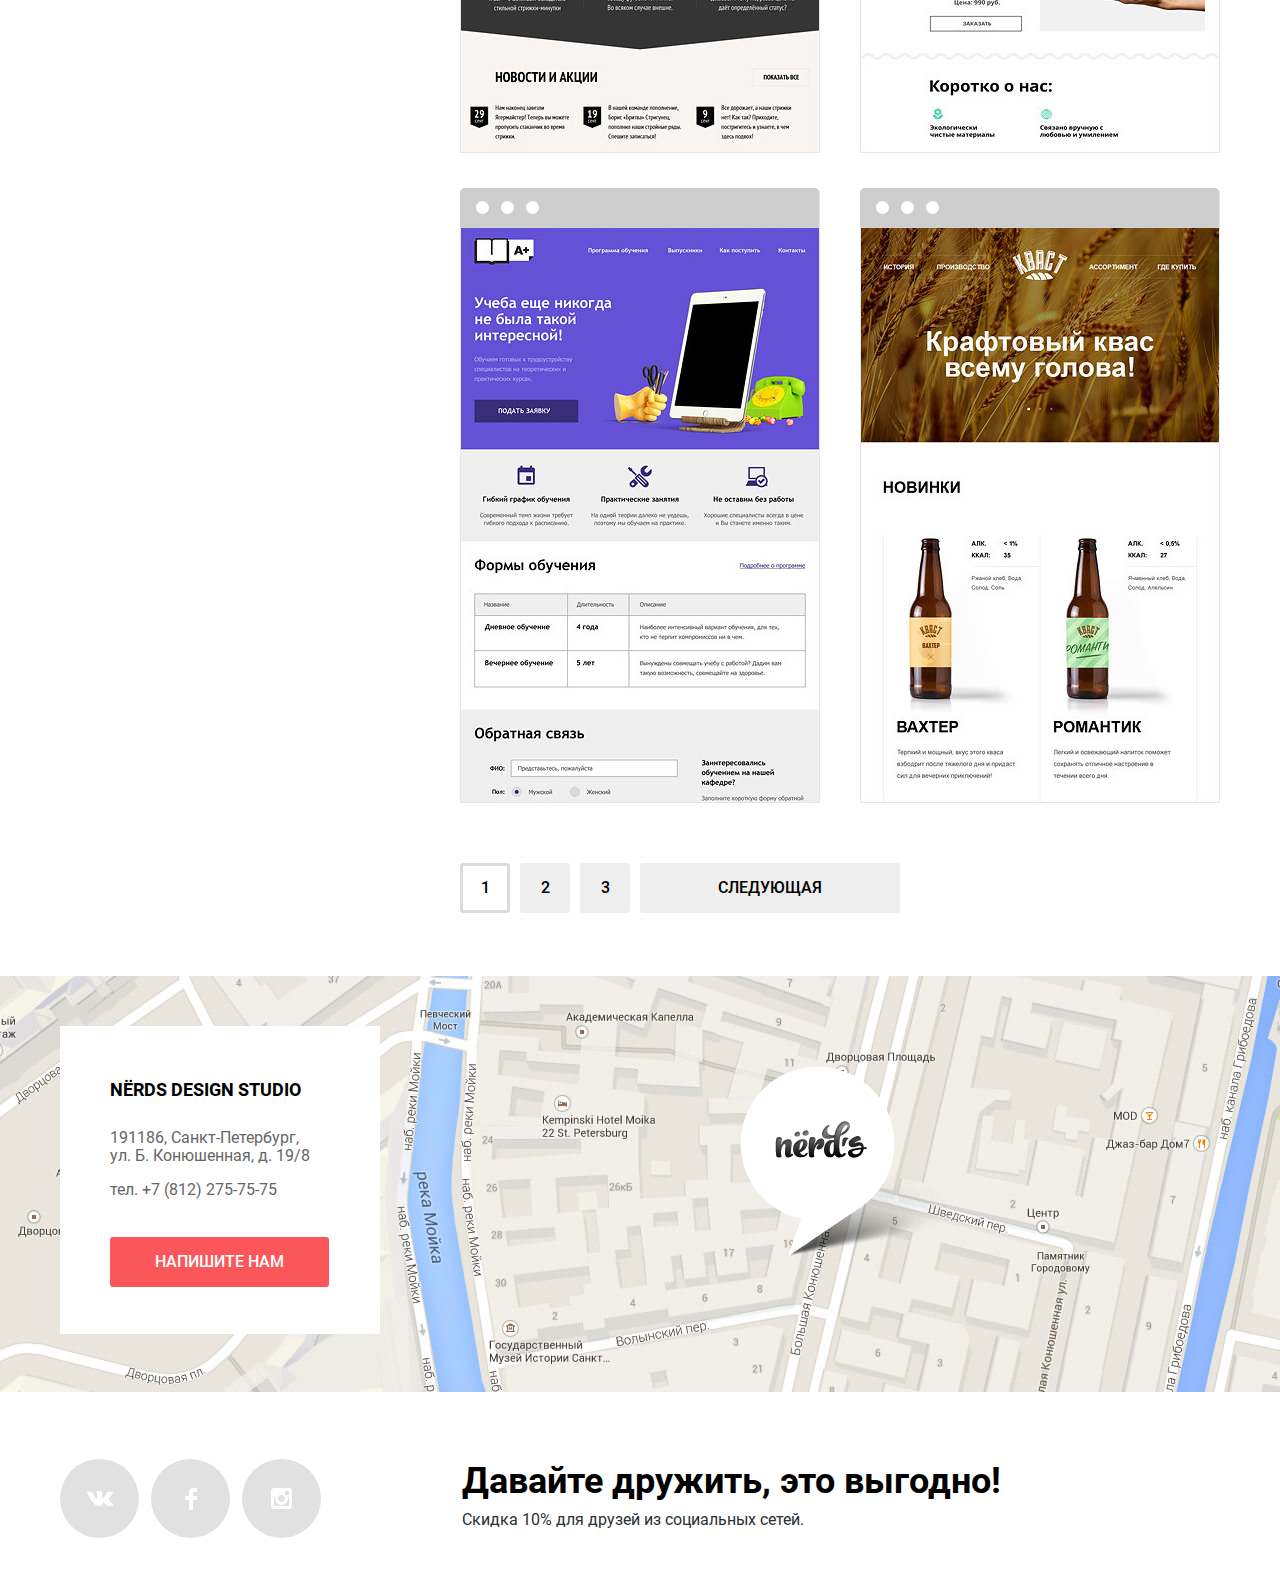
==== commit 5340e685: "исправлены базовые критерии" ====
--- a/catalog.html
+++ b/catalog.html
@@ -6,14 +6,14 @@
     <link rel="stylesheet" href="css/normalize.css">
     <link rel="stylesheet" href="css/style.css">
   </head>
-
   <body>
+
     <!--HEADER-->
     <div class="background">
       <header class="main-header container-center">
         <nav class="main-navigation">
           <a class="main-header-logo-active " href="index.html">
-            <img src="img/nerds-logo.svg" width="160" height="65" alt="Логотип дизайн-студии «Нёрдс»">
+          <img src="img/nerds-logo.svg" width="160" height="65" alt="Логотип дизайн-студии «Нёрдс»">
           </a>
           <ul class="site-navigation reset-list">
             <li class="site-navigation-item">
@@ -41,14 +41,13 @@
       </div>
       <div class="container-center">
         <div class="wrapper-column">
-
           <!-- Фильтры -->
           <aside class="filter">
             <h2 class="visually-hidden">Фильтр шаблонов</h2>
             <form class="filter-form" action="https://echo.htmlacademy.ru" method="get">
               <!-- Стоимость -->
               <fieldset class="price">
-              <legend>Стоимость:</legend>
+                <legend>Стоимость:</legend>
                 <div class="range-filter">
                   <div class="range-controls">
                     <div class="scale">
@@ -59,15 +58,14 @@
                   </div>
                   <div class="price-controls">
                     <label class="min-price">от
-                      <input name="min-price" type="text" value="0">
+                    <input name="min-price" type="text" value="0">
                     </label>
                     <label class="max-price">до
-                      <input name="max-price" type="text" value="15000">
+                    <input name="max-price" type="text" value="15000">
                     </label>
                   </div>
                 </div>
               </fieldset>
-
               <!-- Сетка -->
               <fieldset class="grid">
                 <legend>Сетка:</legend>
@@ -85,7 +83,6 @@
                   </li>
                 </ul>
               </fieldset>
-
               <!-- Особенности -->
               <fieldset class="features">
                 <legend>Особенности:</legend>
@@ -112,109 +109,108 @@
                   </li>
                 </ul>
               </fieldset>
-            <button class="button button-filter" type="submit">Показать</button>
-          </form>
-        </aside>
-
-      <!-- Каталог -->
-      <section class="catalog">
-
-        <!-- Сортировка -->
-        <div class="sorting">
-          <span>Сортировать:</span>
-          <ul class="sorting-list-value reset-list">
-            <li class="sorting-item-value">
-              <a class="sorting-item-value-current" href="#">По цене</a>
-            </li>
-            <li class="sorting-item-value">
-              <a href="#">По типу</a>
-            </li>
-            <li class="sorting-item-value">
-              <a href="#">По названию</a>
-            </li>
-          </ul>
-          <ul class="sorting-list-turn reset-list">
-            <li class="sorting-item-turn">
-              <a class="sorting-list-turn-curent turn-down" href="#">
-                <span class="visually-hidden">Вниз</span>
-              </a>
-            </li>
-            <li class="sorting-item-turn">
-              <a class="turn-up" href="#">
-                <span class="visually-hidden">Вверх</span>
-              </a>
-            </li>
-          </ul>
-        </div>
-
-        <!-- Каталог сайтов -->
-        <ul class="catalog-list reset-list">
-
-            <!--SEDONA-->
-            <li class="catalog-item">
-              <img src="img/sedona.jpg" width="360" height="576" alt="Sedona - информационный сайт для туристов">
-              <div class="catalog-description">
-                <a href="catalog-item.html">
-                  <h3>SEDONA</h3>
-                </a>
-                <p>Информационный сайт для&nbsp;туристов</p>
-                <a class="button button-price " href="#"> 9&thinsp;900 РУБ.</a>
-              </div>
-            </li>
-
-            <!--PINK APP-->
-            <li class="catalog-item">
-              <img src="img/pink.jpg" width="360" height="576" alt="PINK APP - рподуктовый лендинг приложения для iOS и Android">
-              <div class="catalog-description">
-                <a href="catalog-item.html"><h3>PINK APP</h3></a>
-                <p>Продуктовый лендинг приложения для iOS и Android</p>
-                <a class="button button-price" href="#"> 9&thinsp;900 РУБ.</a>
-              </div>
-            </li>
-
-            <!--BORODINSKI-->
-            <li class="catalog-item">
-              <img src="img/barbershop.jpg" width="360" height="576" alt="Barbershop Borodinski - cайт салона красоты">
-              <div class="catalog-description">
-                <a href="catalog-item.html"><h3>Barbershop Borodinski</h3></a>
-                <p>Сайт салона красоты. Для&nbsp;мужчин, да.</p>
-                <a class="button button-price" href="#"> 9&thinsp;900 РУБ.</a>
-              </div>
-            </li>
-
-            <!--MISHKA-->
-            <li class="catalog-item">
-              <img src="img/mishka.jpg" width="360" height="576" alt="MISHKA - интернет-магазин вязаных игрушек">
-              <div class="catalog-description">
-                <a href="catalog-item.html"><h3>MISHKA</h3></a>
-                <p>Интернет-магазин вязаных&nbsp;игрушек</p>
-                <a class="button button-price" href="#"> 9&thinsp;900 РУБ.</a>
-              </div>
-            </li>
-
-            <!--A+-->
-            <li class="catalog-item">
-              <img src="img/aplus.jpg" width="360" height="576" alt="A+ - сайт курсов повышения квалификации">
-              <div class="catalog-description">
-                <a href="catalog-item.html"><h3>A+</h3></a>
-                <p>Лендинг курсов повышения квалификации</p>
-                <a class="button button-price" href="#"> 9&thinsp;900 РУБ.</a>
-              </div>
-            </li>
-
-            <!--КВАСТ-->
-            <li class="catalog-item">
-              <img src="img/kvast.jpg" width="360" height="576" alt="КВАСТ - промо-сайт производителя крафтового кваса">
-              <div class="catalog-description">
-                <a href="catalog-item.html"><h3>КВАСТ</h3></a>
-                <p>Промо-сайт производителя крафтового кваса</p>
-                <a class="button button-price" href="#"> 9&thinsp;900 РУБ.</a>
-              </div>
-            </li>
-
-          </ul>
-
-          <!-- Пагинация -->
+              <button class="button button-filter" type="submit">Показать</button>
+            </form>
+          </aside>
+          <!-- Каталог -->
+          <section class="catalog">
+            <!-- Сортировка -->
+            <div class="sorting">
+              <span>Сортировать:</span>
+              <ul class="sorting-list-value reset-list">
+                <li class="sorting-item-value">
+                  <a class="sorting-item-value-current" href="#">По цене</a>
+                </li>
+                <li class="sorting-item-value">
+                  <a href="#">По типу</a>
+                </li>
+                <li class="sorting-item-value">
+                  <a href="#">По названию</a>
+                </li>
+              </ul>
+              <ul class="sorting-list-turn reset-list">
+                <li class="sorting-item-turn">
+                  <a class="sorting-list-turn-curent turn-down" href="#">
+                  <span class="visually-hidden">Вниз</span>
+                  </a>
+                </li>
+                <li class="sorting-item-turn">
+                  <a class="turn-up" href="#">
+                  <span class="visually-hidden">Вверх</span>
+                  </a>
+                </li>
+              </ul>
+            </div>
+            <!-- Каталог сайтов -->
+            <ul class="catalog-list reset-list">
+              <!--SEDONA-->
+              <li class="catalog-item">
+                <img src="img/sedona.jpg" width="360" height="576" alt="Sedona - информационный сайт для туристов">
+                <div class="catalog-description">
+                  <a href="catalog-item.html">
+                    <h3>SEDONA</h3>
+                  </a>
+                  <p>Информационный сайт для&nbsp;туристов</p>
+                  <a class="button button-price " href="#"> 9&thinsp;900 РУБ.</a>
+                </div>
+              </li>
+              <!--PINK APP-->
+              <li class="catalog-item">
+                <img src="img/pink.jpg" width="360" height="576" alt="PINK APP - рподуктовый лендинг приложения для iOS и Android">
+                <div class="catalog-description">
+                  <a href="catalog-item.html">
+                    <h3>PINK APP</h3>
+                  </a>
+                  <p>Продуктовый лендинг приложения для iOS и Android</p>
+                  <a class="button button-price" href="#"> 9&thinsp;900 РУБ.</a>
+                </div>
+              </li>
+              <!--BORODINSKI-->
+              <li class="catalog-item">
+                <img src="img/barbershop.jpg" width="360" height="576" alt="Barbershop Borodinski - cайт салона красоты">
+                <div class="catalog-description">
+                  <a href="catalog-item.html">
+                    <h3>Barbershop Borodinski</h3>
+                  </a>
+                  <p>Сайт салона красоты. Для&nbsp;мужчин, да.</p>
+                  <a class="button button-price" href="#"> 9&thinsp;900 РУБ.</a>
+                </div>
+              </li>
+              <!--MISHKA-->
+              <li class="catalog-item">
+                <img src="img/mishka.jpg" width="360" height="576" alt="MISHKA - интернет-магазин вязаных игрушек">
+                <div class="catalog-description">
+                  <a href="catalog-item.html">
+                    <h3>MISHKA</h3>
+                  </a>
+                  <p>Интернет-магазин вязаных&nbsp;игрушек</p>
+                  <a class="button button-price" href="#"> 9&thinsp;900 РУБ.</a>
+                </div>
+              </li>
+              <!--A+-->
+              <li class="catalog-item">
+                <img src="img/aplus.jpg" width="360" height="576" alt="A+ - сайт курсов повышения квалификации">
+                <div class="catalog-description">
+                  <a href="catalog-item.html">
+                    <h3>A+</h3>
+                  </a>
+                  <p>Лендинг курсов повышения квалификации</p>
+                  <a class="button button-price" href="#"> 9&thinsp;900 РУБ.</a>
+                </div>
+              </li>
+              <!--КВАСТ-->
+              <li class="catalog-item">
+                <img src="img/kvast.jpg" width="360" height="576" alt="КВАСТ - промо-сайт производителя крафтового кваса">
+                <div class="catalog-description">
+                  <a href="catalog-item.html">
+                    <h3>КВАСТ</h3>
+                  </a>
+                  <p>Промо-сайт производителя крафтового кваса</p>
+                  <a class="button button-price" href="#"> 9&thinsp;900 РУБ.</a>
+                </div>
+              </li>
+            </ul>
+            <!-- Пагинация -->
             <ul class="pagination-list reset-list">
               <li class="pagination-item">
                 <a class="button button-page button-page-current">1</a>
@@ -230,9 +226,8 @@
               </li>
             </ul>
           </section>
+        </div>
       </div>
-    </div>
-
       <!--Address-->
       <section class="contacts">
         <h2 class="visually-hidden"> Как до нас добраться</h2>
@@ -244,60 +239,58 @@
           </p>
           <a class="button button-contact js-form-trigger" href="#feedback"> Напишите нам</a>
         </div>
-        <iframe src="https://www.google.com/maps/embed?pb=!1m18!1m12!1m3!1d1998.6037872533277!2d30.320858716096975!3d59.93871648187614!2m3!1f0!2f0!3f0!3m2!1i1024!2i768!4f13.1!3m3!1m2!1s0x4696310fca145cc1%3A0x42b32648d8238007!2z0JHQvtC70YzRiNCw0Y8g0JrQvtC90Y7RiNC10L3QvdCw0Y8g0YPQuy4sIDE5LzgsINCh0LDQvdC60YIt0J_QtdGC0LXRgNCx0YPRgNCzLCDQoNC-0YHRgdC40Y8sIDE5MTE4Ng!5e0!3m2!1sru!2sby!4v1552167273582" width="1440" height="416" frameborder="0" style="border:0" allowfullscreen></iframe>
-     </section>
+        <iframe src="https://www.google.com/maps/embed?pb=!1m18!1m12!1m3!1d1998.6037872533277!2d30.320858716096975!3d59.93871648187614!2m3!1f0!2f0!3f0!3m2!1i1024!2i768!4f13.1!3m3!1m2!1s0x4696310fca145cc1%3A0x42b32648d8238007!2z0JHQvtC70YzRiNCw0Y8g0JrQvtC90Y7RiNC10L3QvdCw0Y8g0YPQuy4sIDE5LzgsINCh0LDQvdC60YIt0J_QtdGC0LXRgNCx0YPRgNCzLCDQoNC-0YHRgdC40Y8sIDE5MTE4Ng!5e0!3m2!1sru!2sby!4v1552167273582" width="1440" height="416" style="border:0" allowfullscreen></iframe>
+      </section>
     </main>
 
     <!--FOOTER-->
     <div class="container-center">
       <footer class="main-footer">
-          <h2 class="visually-hidden"> Мы в социальных сетях</h2>
-          <ul class="social-list reset-list">
-              <li class="social-item vk">
-                  <a href="#">
-                    <span class="visually-hidden">Вконтакте</span>
-                  </a>
-                </li>
-                <li class="social-item fb">
-                  <a href="#">
-                    <span class="visually-hidden">Фейсбук</span>
-                  </a>
-                </li>
-                <li class="social-item insta">
-                  <a href="#">
-                    <span class="visually-hidden">Инстаграм</span>
-                  </a>
-                </li>
-          </ul>
-
-          <div class="footer-slogan">
-            <b>Давайте дружить, это выгодно!</b>
-            <p>Скидка 10% для друзей из социальных сетей.</p>
-          </div>
+        <h2 class="visually-hidden"> Мы в социальных сетях</h2>
+        <ul class="social-list reset-list">
+          <li class="social-item vk">
+            <a href="#">
+            <span class="visually-hidden">Вконтакте</span>
+            </a>
+          </li>
+          <li class="social-item fb">
+            <a href="#">
+            <span class="visually-hidden">Фейсбук</span>
+            </a>
+          </li>
+          <li class="social-item insta">
+            <a href="#">
+            <span class="visually-hidden">Инстаграм</span>
+            </a>
+          </li>
+        </ul>
+        <div class="footer-slogan">
+          <b>Давайте дружить, это выгодно!</b>
+          <p>Скидка 10% для друзей из социальных сетей.</p>
+        </div>
       </footer>
     </div>
 
     <!--Feedback form-->
     <section class="popup-connection js-form" hidden>
       <h2>Напишите нам</h2>
-        <form action="https://echo.htmlacademy.ru" method="post" class="popup-connection-form" id="feedback" novalidate>
-          <p class="popup-connection-item name">
-            <label for="connection-name">Ваше имя:</label>
-            <input class="popup-connection-input" type="text" id="connection-name" name="name" placeholder="Имя Фамилия" required>
-          </p>
-          <p class="popup-connection-item email">
-            <label for="connection-email">Ваш e-mail:</label>
-            <input class="popup-connection-input" type="email" id="connection-email" name="email" placeholder="email@example.com" required>
-          </p>
-          <p class="popup-connection-item text">
-            <label for="connection-text">Текст письма:</label>
-            <textarea class="popup-connection-textarea" id="connection-text" name="text" placeholder="В свободной форме" rows="6"></textarea>
-          </p>
-          <button type="submit" class="button button-connection">Отправить</button>
-          <button type="button" class="button-close js-form-close" aria-label="Закрыть форму">Закрыть форму</button>
-        </form>
+      <form action="https://echo.htmlacademy.ru" method="post" class="popup-connection-form" id="feedback" novalidate>
+        <p class="popup-connection-item name">
+          <label for="connection-name">Ваше имя:</label>
+          <input class="popup-connection-input" type="text" id="connection-name" name="name" placeholder="Имя Фамилия" required>
+        </p>
+        <p class="popup-connection-item email">
+          <label for="connection-email">Ваш e-mail:</label>
+          <input class="popup-connection-input" type="email" id="connection-email" name="email" placeholder="email@example.com" required>
+        </p>
+        <p class="popup-connection-item text">
+          <label for="connection-text">Текст письма:</label>
+          <textarea class="popup-connection-textarea" id="connection-text" name="text" placeholder="В свободной форме" rows="6"></textarea>
+        </p>
+        <button type="submit" class="button button-connection">Отправить</button>
+        <button type="button" class="button-close js-form-close" aria-label="Закрыть форму">Закрыть форму</button>
+      </form>
     </section>
-
     <script src="js/script.js"></script>
   </body>
 </html>
--- a/css/style.css
+++ b/css/style.css
@@ -86,6 +86,7 @@
 .button {
   display: inline-block;
   padding: 13px 35px;
+  vertical-align: middle;
 
   font-weight: 500;
   text-align: center;
@@ -125,7 +126,7 @@
   list-style: none;
 }
 
-                    /* HEADER */
+/* HEADER */
 
 .background {
   background-color: #eee;
@@ -158,11 +159,11 @@
 
 .main-header-logo-active:hover,
 .main-header-logo-active:focus {
- opacity: 0.8;
+  opacity: 0.8;
 }
 
 .main-header-logo-active:active {
- opacity: 0.3;
+  opacity: 0.3;
 }
 
 .site-navigation,
@@ -181,9 +182,9 @@
   margin-left: -82px;
 }
 
- .site-navigation-item {
+.site-navigation-item {
   margin-left: 46px;
- }
+}
 
 .current-page {
   padding-bottom: 9px;
@@ -232,8 +233,7 @@
   color: rgba(0, 0, 0, 0.3);
 }
 
-                  /* MAIN */
-
+/* MAIN */
 /* Слайдер*/
 
 .slider {
@@ -267,7 +267,6 @@
   height: 18px;
   padding: 15px;
   margin-right: 5px;
-
   vertical-align: top;
 
   border-radius: 50%;
@@ -328,7 +327,7 @@
 .slider-3:checked ~ .slider-controls .slider-controls-item-3::before,
 .slider-1:active ~ .slider-controls .slider-controls-item-1::before,
 .slider-2:active ~ .slider-controls .slider-controls-item-2::before,
-.slider-3:active ~ .slider-controls .slider-controls-item-3::before  {
+.slider-3:active ~ .slider-controls .slider-controls-item-3::before {
   content: "";
 
   position: absolute;
@@ -384,19 +383,19 @@
   -ms-flex-wrap: wrap;
       flex-wrap: wrap;
   -webkit-box-pack: justify;
-     -ms-flex-pack: justify;
-   justify-content: space-between;
-}
-
-.services-list li:nth-child(1){
+      -ms-flex-pack: justify;
+    justify-content: space-between;
+}
+
+.services-list li:nth-child(1) {
   background-image: url("../img/illustration-1.jpg");
 }
 
-.services-list li:nth-child(2){
+.services-list li:nth-child(2) {
   background-image: url("../img/illustration-2.jpg");
 }
 
-.services-list li:nth-child(3){
+.services-list li:nth-child(3) {
   background-image: url("../img/illustration-3.jpg");
 }
 
@@ -433,11 +432,11 @@
 }
 
 .button-app:focus,
-.button-app:hover  {
+.button-app:hover {
   background-color: #00bc6c;
 }
 
-.button-app:active{
+.button-app:active {
   color: #4dc491;
 
   background-color: #00aa62;
@@ -458,7 +457,7 @@
   background-color: #e5a722;
 }
 
-        /* О нас*/
+/* О нас*/
 
 .info {
   display: -webkit-box;
@@ -480,6 +479,7 @@
   display: inline-block;
   width: 650px;
   margin-bottom: 16px;
+  vertical-align: middle;
 
   font-weight: 500;
   font-size: 45px;
@@ -535,37 +535,37 @@
   padding-bottom: 55px;
 
   font-weight: 700;
-	text-align: center;
-	text-transform: uppercase;
+  text-align: center;
+  text-transform: uppercase;
 }
 
 .info-numbers-table thead {
-	font-weight: 700;
+  font-weight: 700;
   text-align: left;
   color: #000;
 }
 
 .info-numbers-table th {
-	padding-right: 17px;
+  padding-right: 17px;
   padding-bottom: 34px;
 
   font-size: 45px;
-	line-height: 0.22;
+  line-height: 0.22;
 }
 
 .info-numbers-table sup {
-	font-size: 29px;
+  font-size: 29px;
 }
 
 .info-numbers-table td {
-	padding-bottom: 19px;
-	padding-right: 20px;
-
-	line-height: 1.13;
-	color: #283136;
-}
-
-      /* ПАРТНЕРЫ */
+  padding-bottom: 19px;
+  padding-right: 20px;
+
+  line-height: 1.13;
+  color: #283136;
+}
+
+/* ПАРТНЕРЫ */
 
 .partners {
   margin-bottom: 97px;
@@ -621,8 +621,6 @@
         align-items: center;
   width: 260px;
   margin-right: 40px;
-
-
 }
 
 .partners-list li:after {
@@ -633,13 +631,13 @@
 
   height: 52px;
 
-	vertical-align: middle;
-	background-color: inherit;
-	border-right: 2px solid #eee;
+  vertical-align: middle;
+  background-color: inherit;
+  border-right: 2px solid #eee;
 }
 
 .partners-list li:nth-child(4n):after {
-	display: none;
+  display: none;
 }
 
 .partners-list li:nth-child(4n) {
@@ -647,23 +645,23 @@
 }
 
 .partners-list img {
-	opacity: 0.2;
+  opacity: 0.2;
 }
 
 .partners-list img:hover,
 .partners-list img:focus {
-	opacity: 1;
+  opacity: 1;
 }
 
 .partners-list img:active {
-	opacity: 0.1;
+  opacity: 0.1;
 }
 
 .partners-list li:last-child {
-	margin-right: 0;
-}
-
-    /* КОНТАКТЫ */
+  margin-right: 0;
+}
+
+/* КОНТАКТЫ */
 
 .contacts {
   position: relative;
@@ -697,13 +695,10 @@
   background-color: #fff;
 }
 
-.contacts-tel a {
-  color: #666;
-}
-
 .contacts-name {
   margin-bottom: 24px;
 
+  font-weight: 700;
   font-size: 18px;
   line-height: 1.67;
   color: #000;
@@ -722,11 +717,15 @@
   margin-bottom: 38px;
 }
 
+.contacts-tel a {
+  color: #666;
+}
+
 .button-contact {
   min-width: 219px;
 }
 
-    /* FOOTER */
+/* FOOTER */
 
 .main-footer {
   display: -webkit-box;
@@ -743,8 +742,8 @@
   -ms-flex-wrap: wrap;
       flex-wrap: wrap;
   -webkit-box-align: center;
-  -ms-flex-align: center;
-     align-items: center;
+      -ms-flex-align: center;
+          align-items: center;
   width: 275px;
   margin-top: 55px;
   margin-right: 127px;
@@ -757,8 +756,8 @@
   display: -ms-flexbox;
   display: flex;
   -webkit-box-align: center;
-    -ms-flex-align: center;
-       align-items: center;
+      -ms-flex-align: center;
+          align-items: center;
   width: 79px;
   height: 79px;
   margin-right: 12px;
@@ -852,16 +851,16 @@
       -ms-transform: translateX(-50%);
           transform: translateX(-50%);
   -webkit-box-shadow: 0px 20px 40px 0 rgba(0, 1, 1, 0.75);
-  box-shadow: 0px 20px 40px 0 rgba(0, 1, 1, 0.75);
+          box-shadow: 0px 20px 40px 0 rgba(0, 1, 1, 0.75);
   background-color: #fff;
 }
 
-.popup-connection  h2 {
+.popup-connection h2 {
   margin: 0 0 50px 0;
 
   font-weight: 500;
-	font-size: 45px;
-	line-height: 1;
+  font-size: 45px;
+  line-height: 1;
 }
 
 .popup-connection form {
@@ -876,8 +875,8 @@
   display: block;
   margin-bottom: 8px;
 
-	font-weight: 700;
-	line-height: 1.13;
+  font-weight: 700;
+  line-height: 1.13;
 }
 
 .popup-connection-input,
@@ -923,6 +922,10 @@
   width: 100%;
 }
 
+.popup-connection-textarea {
+  resize: vertical;
+}
+
 /* Кнопка отправки формы */
 
 .button-connection {
@@ -936,7 +939,7 @@
   top: 78px;
   right: 90px;
 
-	width: 21px;
+  width: 21px;
   height: 21px;
 
   font-size: 0;
@@ -954,7 +957,7 @@
   position: absolute;
   left: 1px;
 
-	width: 24px;
+  width: 24px;
   height: 3px;
 
   background-color: #fecccd;
@@ -976,15 +979,15 @@
 .button-close:hover::after,
 .button-close:focus::before,
 .button-close:focus::after {
-	background-color: #fb565a;
+  background-color: #fb565a;
 }
 
 .button-close:active::before,
 .button-close:active::after {
-	background-color: #ffeeee;
-}
-
-                       /* CATALOG.HTML*/
+  background-color: #ffeeee;
+}
+
+/* CATALOG.HTML*/
 
 .main-catalog-title {
   min-height: 235px;
@@ -997,6 +1000,7 @@
 
 .page-title {
   display: inline-block;
+  vertical-align: middle;
 
   font-weight: 500;
   font-size: 55px;
@@ -1010,9 +1014,9 @@
   display: -webkit-box;
   display: -ms-flexbox;
   display: flex;
-    -webkit-box-pack: justify;
-        -ms-flex-pack: justify;
-      justify-content: space-between;
+  -webkit-box-pack: justify;
+      -ms-flex-pack: justify;
+          justify-content: space-between;
 }
 
 .wrapper-column-right {
@@ -1020,7 +1024,7 @@
   margin-top: 57px;
 }
 
-    /* Фильтры */
+/* Фильтры */
 
 .filter {
   -webkit-box-sizing: content-box;
@@ -1130,6 +1134,7 @@
 .price-controls label {
   display: inline-block;
   width: 50%;
+  vertical-align: middle;
 
   font-size: 16px;
   text-transform: uppercase;
@@ -1148,7 +1153,7 @@
   border-radius: 5px;
 }
 
-.min-price  {
+.min-price {
   margin-right: -4px;
 }
 
@@ -1158,7 +1163,7 @@
 
 /* Сетка */
 .grid-item,
-.features-item  {
+.features-item {
   margin-bottom: 20px;
 
   line-height: 1.25;
@@ -1173,7 +1178,7 @@
   cursor: pointer;
 }
 
-.grid-item-radio+label::before  {
+.grid-item-radio+label::before {
   content: "";
 
   position: absolute;
@@ -1191,14 +1196,14 @@
   opacity: 0.4;
 }
 
-.grid-item-radio:checked+label::before  {
+.grid-item-radio:checked+label::before {
   content: "";
 
   position: absolute;
   top: -2px;
   left: -35px;
 
-	width: 25px;
+  width: 25px;
   height: 25px;
 
   color: #4d4d4d;
@@ -1236,7 +1241,7 @@
   top: -2px;
   left: -35px;
 
-	width: 23px;
+  width: 23px;
   height: 23px;
   padding-right: 10px;
 
@@ -1254,7 +1259,7 @@
   top: -2px;
   left: -35px;
 
-	width: 23px;
+  width: 23px;
   height: 23px;
 
   color: #4d4d4d;
@@ -1363,11 +1368,11 @@
 
 .sorting-list-value a:hover,
 .sorting-list-value a:focus {
-	color: rgba(0, 0, 0, 0.6);
+  color: rgba(0, 0, 0, 0.6);
 }
 
 .sorting-list-value a:active {
-	color: #000;
+  color: #000;
 }
 
 .sorting-list-turn {
@@ -1384,19 +1389,19 @@
 
 .sorting-list-turn a:hover::before,
 .sorting-list-turn a:focus::before {
-	opacity: 0.6;
+  opacity: 0.6;
 }
 
 .sorting-list-turn a::before {
-	opacity: 0.3;
+  opacity: 0.3;
 }
 
 .sorting-list-turn .turn-down::before {
-	opacity: 1;
+  opacity: 1;
 }
 
 .sorting-list-turn a:active::before {
-	opacity: 1;
+  opacity: 1;
 }
 
 .turn-down::before {
@@ -1405,6 +1410,7 @@
   display: inline-block;
   width: 11px;
   height: 10px;
+  vertical-align: middle;
 
   background: url("../img/icon-down-dir.svg") no-repeat;
 }
@@ -1415,6 +1421,7 @@
   display: inline-block;
   width: 11px;
   height: 10px;
+  vertical-align: middle;
 
   background: url("../img/icon-up-dir.svg") no-repeat;
 }
@@ -1500,19 +1507,20 @@
   bottom: 0;
   left: 0;
 
-  min-height: 231px;
-  padding: 34px 65px;
+  max-height: 576px;
+  padding: 35px 58px 43px;
 
   text-align: center;
   background-color: #eee;
   opacity: 0;
+  overflow-y: auto;
 }
 
 .catalog-item:hover .catalog-description {
   opacity: 1;
 }
 
-  .catalog-description:focus-within {
+.catalog-description:focus-within {
   opacity: 1;
 }
 
@@ -1567,23 +1575,12 @@
   cursor: pointer;
 }
 
-.button-page-current {
-  padding: 13px 10px;
-
-  background-color: #fff;
-  border: 3px solid #dbdbdb;
-}
-
-.button-page-next {
-  width: 260px;
-}
-
-.button-page:hover,
-.button-page:focus {
+.button-page:not(.button-page-current):hover,
+.button-page:not(.button-page-current):focus {
   background-color: #dfdfdf;
 }
 
-.button-page:active {
+.button-page:not(.button-page-current):active{
   color: rgba(0, 0, 0, 0.3);
 
   -webkit-box-shadow: inset 0 3px 0 0 rgba(0, 0, 0, 0.1);
@@ -1591,6 +1588,17 @@
   background-color: #d5d5d5;
 }
 
+.button-page-current {
+  padding: 13px 10px;
+
+  background-color: #fff;
+  border: 3px solid #dbdbdb;
+}
+
+.button-page-next {
+  width: 260px;
+}
+
 .button-page-next:hover {
   color: #000;
 
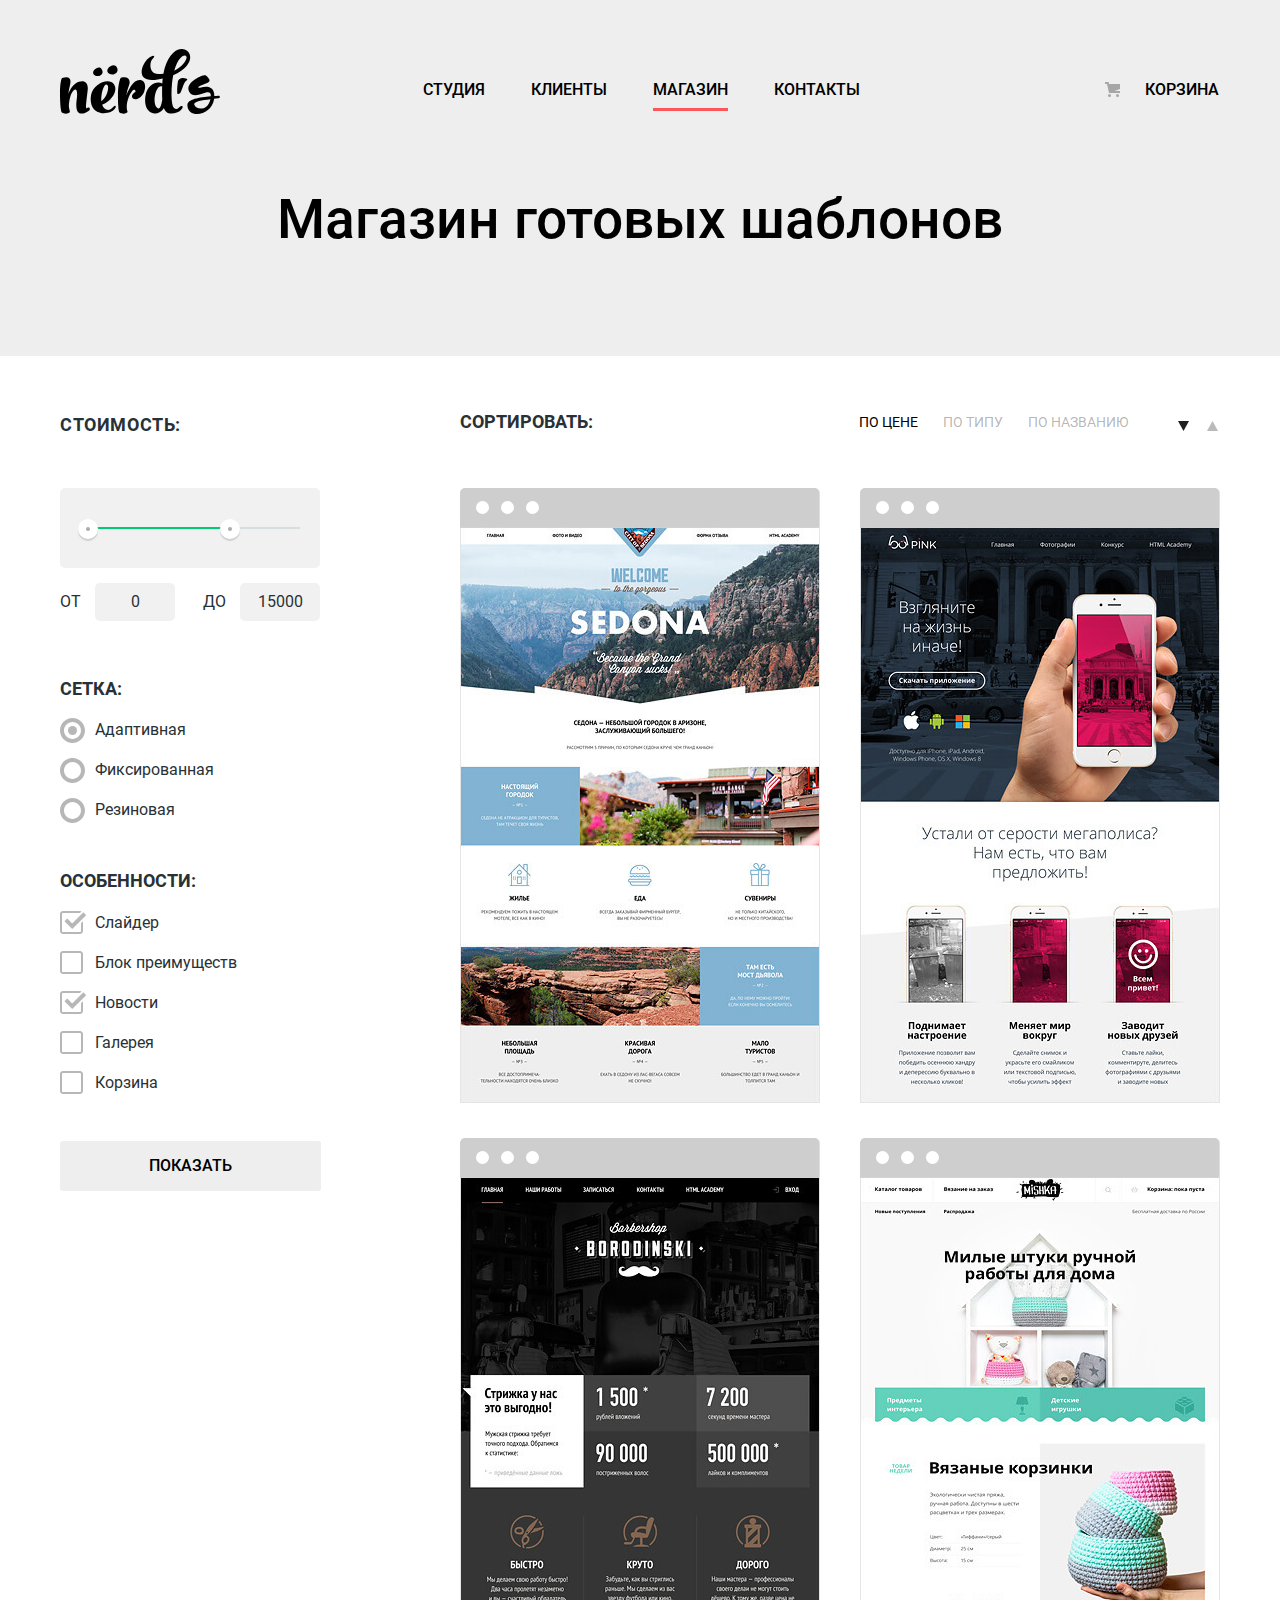
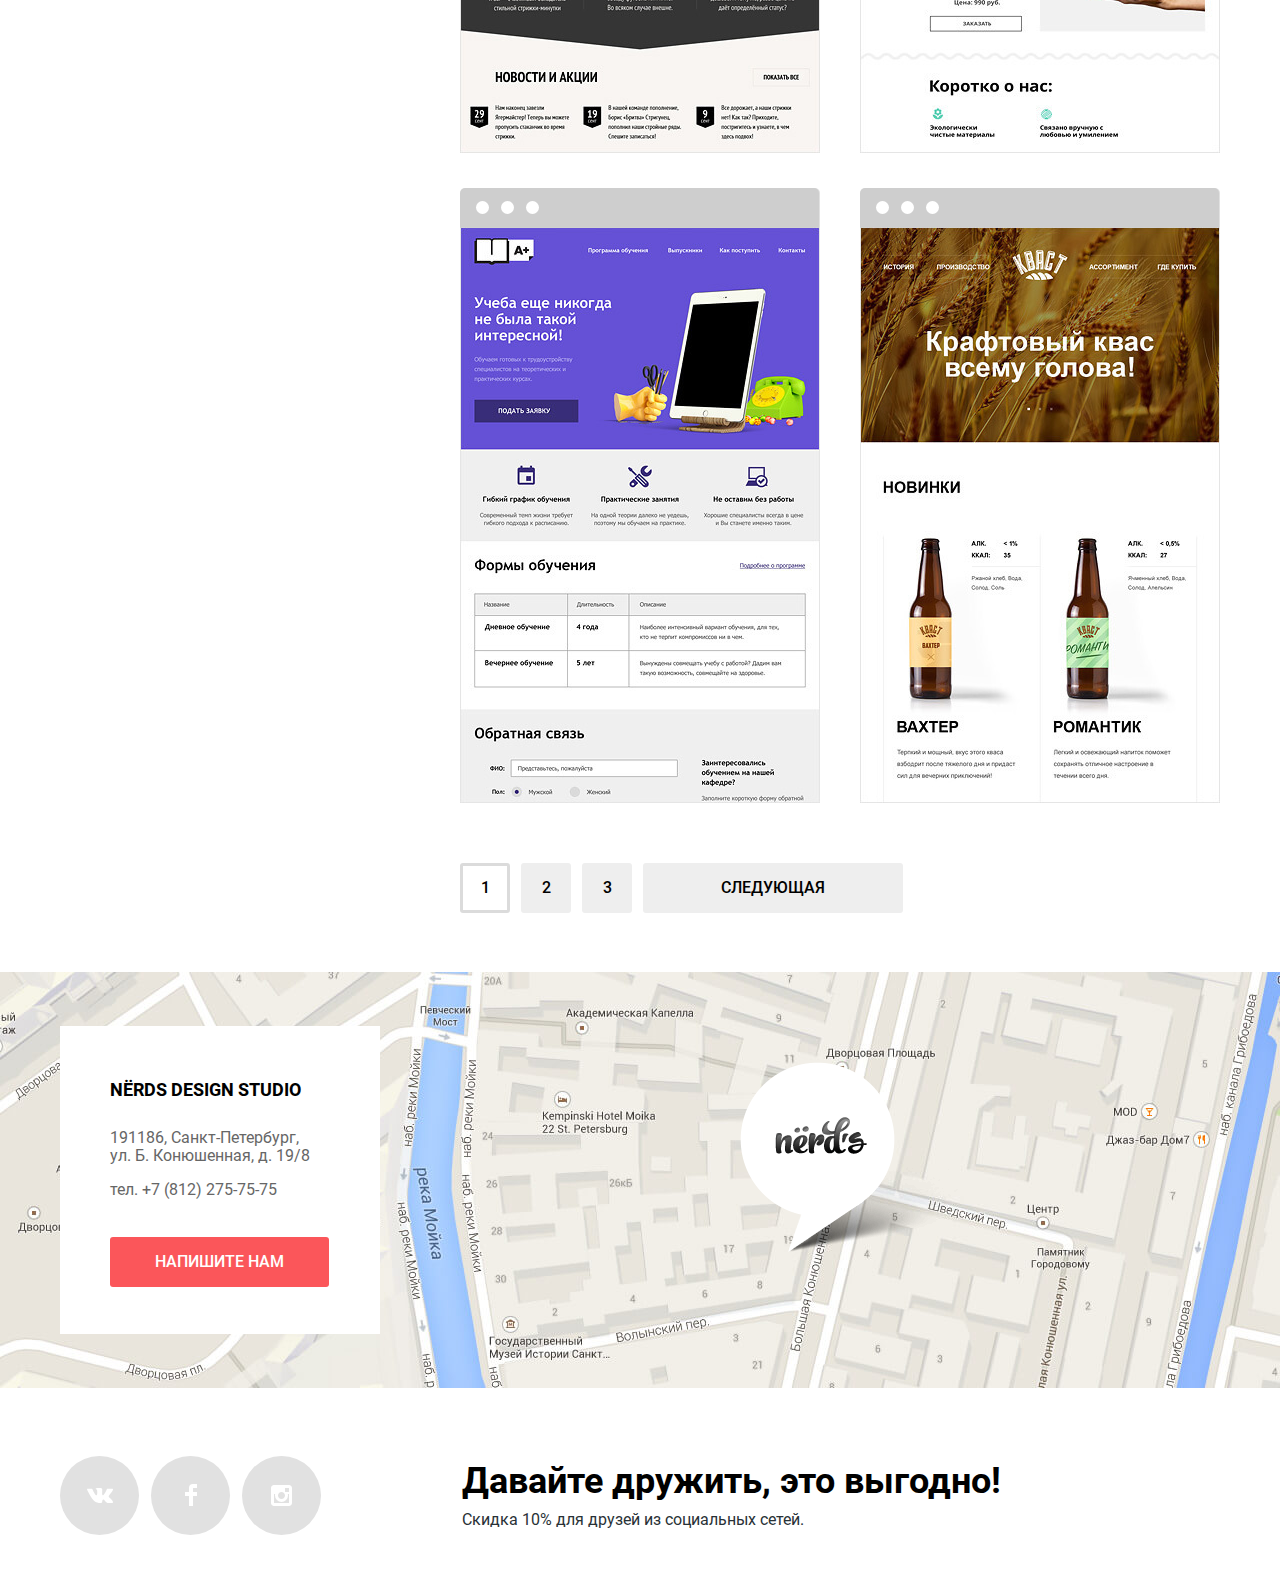
==== commit 485b41df: "Добавлена анимация формы" ====
--- a/catalog.html
+++ b/catalog.html
@@ -147,9 +147,9 @@
               <li class="catalog-item">
                 <img src="img/sedona.jpg" width="360" height="576" alt="Sedona - информационный сайт для туристов">
                 <div class="catalog-description">
-                  <a href="catalog-item.html">
-                    <h3>SEDONA</h3>
-                  </a>
+                  <h3>
+                    <a href="catalog-item.html">SEDONA</a>
+                  </h3>
                   <p>Информационный сайт для&nbsp;туристов</p>
                   <a class="button button-price " href="#"> 9&thinsp;900 РУБ.</a>
                 </div>
@@ -158,9 +158,9 @@
               <li class="catalog-item">
                 <img src="img/pink.jpg" width="360" height="576" alt="PINK APP - рподуктовый лендинг приложения для iOS и Android">
                 <div class="catalog-description">
-                  <a href="catalog-item.html">
-                    <h3>PINK APP</h3>
-                  </a>
+                  <h3>
+                    <a href="catalog-item.html">PINK APP</a>
+                  </h3>
                   <p>Продуктовый лендинг приложения для iOS и Android</p>
                   <a class="button button-price" href="#"> 9&thinsp;900 РУБ.</a>
                 </div>
@@ -169,9 +169,9 @@
               <li class="catalog-item">
                 <img src="img/barbershop.jpg" width="360" height="576" alt="Barbershop Borodinski - cайт салона красоты">
                 <div class="catalog-description">
-                  <a href="catalog-item.html">
-                    <h3>Barbershop Borodinski</h3>
-                  </a>
+                  <h3>
+                    <a href="catalog-item.html">BARBERSHOP BORODINSKI</a>
+                  </h3>
                   <p>Сайт салона красоты. Для&nbsp;мужчин, да.</p>
                   <a class="button button-price" href="#"> 9&thinsp;900 РУБ.</a>
                 </div>
@@ -180,9 +180,9 @@
               <li class="catalog-item">
                 <img src="img/mishka.jpg" width="360" height="576" alt="MISHKA - интернет-магазин вязаных игрушек">
                 <div class="catalog-description">
-                  <a href="catalog-item.html">
-                    <h3>MISHKA</h3>
-                  </a>
+                  <h3>
+                    <a href="catalog-item.html">MISHKA</a>
+                  </h3>
                   <p>Интернет-магазин вязаных&nbsp;игрушек</p>
                   <a class="button button-price" href="#"> 9&thinsp;900 РУБ.</a>
                 </div>
@@ -191,9 +191,9 @@
               <li class="catalog-item">
                 <img src="img/aplus.jpg" width="360" height="576" alt="A+ - сайт курсов повышения квалификации">
                 <div class="catalog-description">
-                  <a href="catalog-item.html">
-                    <h3>A+</h3>
-                  </a>
+                  <h3>
+                    <a href="catalog-item.html">A PLUS</a>
+                  </h3>
                   <p>Лендинг курсов повышения квалификации</p>
                   <a class="button button-price" href="#"> 9&thinsp;900 РУБ.</a>
                 </div>
@@ -202,9 +202,9 @@
               <li class="catalog-item">
                 <img src="img/kvast.jpg" width="360" height="576" alt="КВАСТ - промо-сайт производителя крафтового кваса">
                 <div class="catalog-description">
-                  <a href="catalog-item.html">
-                    <h3>КВАСТ</h3>
-                  </a>
+                  <h3>
+                    <a href="catalog-item.html">КВАСТ</a>
+                  </h3>
                   <p>Промо-сайт производителя крафтового кваса</p>
                   <a class="button button-price" href="#"> 9&thinsp;900 РУБ.</a>
                 </div>
@@ -237,7 +237,7 @@
           <p class="contacts-tel">тел.
             <a href="tel:+78122757575"> +7 (812) 275-75-75</a>
           </p>
-          <a class="button button-contact js-form-trigger" href="#feedback"> Напишите нам</a>
+          <a class="button button-contact js-form-trigger" href="writeus.html"> Напишите нам</a>
         </div>
         <iframe src="https://www.google.com/maps/embed?pb=!1m18!1m12!1m3!1d1998.6037872533277!2d30.320858716096975!3d59.93871648187614!2m3!1f0!2f0!3f0!3m2!1i1024!2i768!4f13.1!3m3!1m2!1s0x4696310fca145cc1%3A0x42b32648d8238007!2z0JHQvtC70YzRiNCw0Y8g0JrQvtC90Y7RiNC10L3QvdCw0Y8g0YPQuy4sIDE5LzgsINCh0LDQvdC60YIt0J_QtdGC0LXRgNCx0YPRgNCzLCDQoNC-0YHRgdC40Y8sIDE5MTE4Ng!5e0!3m2!1sru!2sby!4v1552167273582" width="1440" height="416" style="border:0" allowfullscreen></iframe>
       </section>
@@ -274,14 +274,14 @@
     <!--Feedback form-->
     <section class="popup-connection js-form" hidden>
       <h2>Напишите нам</h2>
-      <form action="https://echo.htmlacademy.ru" method="post" class="popup-connection-form" id="feedback" novalidate>
+      <form  class="popup-connection-form" action="https://echo.htmlacademy.ru" method="post">
         <p class="popup-connection-item name">
           <label for="connection-name">Ваше имя:</label>
-          <input class="popup-connection-input" type="text" id="connection-name" name="name" placeholder="Имя Фамилия" required>
+          <input class="popup-connection-input" type="text" id="connection-name" name="name" placeholder="Имя Фамилия">
         </p>
         <p class="popup-connection-item email">
           <label for="connection-email">Ваш e-mail:</label>
-          <input class="popup-connection-input" type="email" id="connection-email" name="email" placeholder="email@example.com" required>
+          <input class="popup-connection-input" type="email" id="connection-email" name="email" placeholder="email@example.com">
         </p>
         <p class="popup-connection-item text">
           <label for="connection-text">Текст письма:</label>
--- a/css/style.css
+++ b/css/style.css
@@ -32,7 +32,9 @@
           box-sizing: border-box;
 }
 
-*, *::before, *::after {
+*,
+*::before,
+*::after {
   -webkit-box-sizing: inherit;
           box-sizing: inherit;
 }
@@ -51,7 +53,7 @@
 }
 
 img {
-  max-width: 100%; /* от переполнения за границы родительского контейнера */
+  max-width: 100%;
   height: auto;
 }
 
@@ -79,7 +81,7 @@
 
   -webkit-clip-path: inset(100%);
           clip-path: inset(100%);
-  clip: rect(0 0 0 0);
+  clip: rect(0, 0, 0, 0);
   overflow: hidden;
 }
 
@@ -98,19 +100,6 @@
   border-radius: 3px;
 }
 
-.button:hover,
-.button:focus {
-  background-color: #e74246;
-}
-
-.button:active {
-  color: rgba(255, 255, 255, 0.3);
-
-  background-color: #d7373b;
-  -webkit-box-shadow: inset 0 3px 0 rgba(0, 0, 0, 0.1);
-          box-shadow: inset 0 3px 0 rgba(0, 0, 0, 0.1);
-}
-
 .button.disabled,
 .button:disabled {
   background-color: #000;
@@ -136,7 +125,7 @@
   background-color: #eee;
 }
 
- /* Navigation */
+/* Навигация */
 .main-navigation {
   display: -webkit-box;
   display: -ms-flexbox;
@@ -234,8 +223,8 @@
 }
 
 /* MAIN */
+
 /* Слайдер*/
-
 .slider {
   position: relative;
 
@@ -370,8 +359,20 @@
   padding-right: 53px;
 }
 
+.button-slider:hover,
+.button-slider:focus {
+  background-color: #e74246;
+}
+
+.button-slider:active {
+  color: rgba(255, 255, 255, 0.3);
+
+  background-color: #d7373b;
+  -webkit-box-shadow: inset 0 3px 0 rgba(0, 0, 0, 0.1);
+          box-shadow: inset 0 3px 0 rgba(0, 0, 0, 0.1);
+}
+
  /* Услуги */
-
 .services {
   margin-right: 61px;
 }
@@ -399,9 +400,14 @@
   background-image: url("../img/illustration-3.jpg");
 }
 
+.services-list li:nth-child(4) {
+  background-image: url("../img/illustration-3.jpg");
+}
+
 .services-item {
   width: 300px;
   padding-top: 147px;
+  margin-bottom: 10px;
 
   text-align: left;
 
@@ -427,6 +433,19 @@
   min-width: 160px;
 }
 
+.button-web:hover,
+.button-web:focus {
+  background-color: #e74246;
+}
+
+.button-web:active {
+  color: rgba(255, 255, 255, 0.3);
+
+  background-color: #d7373b;
+  -webkit-box-shadow: inset 0 3px 0 rgba(0, 0, 0, 0.1);
+          box-shadow: inset 0 3px 0 rgba(0, 0, 0, 0.1);
+}
+
 .button-app {
   background-color: #00ca74;
 }
@@ -440,6 +459,8 @@
   color: #4dc491;
 
   background-color: #00aa62;
+  -webkit-box-shadow: inset 0 3px 0 rgba(0, 0, 0, 0.1);
+          box-shadow: inset 0 3px 0 rgba(0, 0, 0, 0.1);
 }
 
 .button-presentation {
@@ -455,10 +476,11 @@
   color: #ecbe5c;
 
   background-color: #e5a722;
+  -webkit-box-shadow: inset 0 3px 0 rgba(0, 0, 0, 0.1);
+          box-shadow: inset 0 3px 0 rgba(0, 0, 0, 0.1);
 }
 
 /* О нас*/
-
 .info {
   display: -webkit-box;
   display: -ms-flexbox;
@@ -471,7 +493,7 @@
 
 .info-description {
   width: 650px;
-  margin-top: 157px;
+  margin-top: 146px;
   margin-right: 145px;
 }
 
@@ -522,7 +544,7 @@
 
 .info-numbers {
   width: 363px;
-  margin-top: 122px;
+  margin-top: 112px;
 }
 
 .info-numbers-table {
@@ -545,7 +567,7 @@
   color: #000;
 }
 
-.info-numbers-table th {
+.info-numbers-percent th {
   padding-right: 17px;
   padding-bottom: 34px;
 
@@ -565,8 +587,7 @@
   color: #283136;
 }
 
-/* ПАРТНЕРЫ */
-
+/*Партнеры*/
 .partners {
   margin-bottom: 97px;
 }
@@ -661,8 +682,7 @@
   margin-right: 0;
 }
 
-/* КОНТАКТЫ */
-
+/*Контакты*/
 .contacts {
   position: relative;
   z-index: 1;
@@ -673,10 +693,11 @@
 }
 
 .contacts iframe {
-  position: relative;
+  position: absolute;
   z-index: 2;
 
   width: 100%;
+  height: 100%;
 }
 
 /* Адрес */
@@ -723,6 +744,19 @@
 
 .button-contact {
   min-width: 219px;
+}
+
+.button-contact:hover,
+.button-contact:focus {
+  background-color: #e74246;
+}
+
+.button-contact:active {
+  color: rgba(255, 255, 255, 0.3);
+
+  background-color: #d7373b;
+  -webkit-box-shadow: inset 0 3px 0 rgba(0, 0, 0, 0.1);
+          box-shadow: inset 0 3px 0 rgba(0, 0, 0, 0.1);
 }
 
 /* FOOTER */
@@ -822,7 +856,7 @@
   -webkit-box-direction: normal;
       -ms-flex-direction: column;
           flex-direction: column;
-  margin-top: 68px;
+  margin-top: 75px;
 }
 
 .footer-slogan b {
@@ -835,156 +869,6 @@
   margin-top: 10px;
 
   line-height: 1.38;
-}
-
-/* Форма для связи */
-.popup-connection {
-  position: fixed;
-  top: 20px;
-  left: 50%;
-  z-index: 3;
-
-  width: 960px;
-  padding: 60px 100px 77px 100px;
-
-  -webkit-transform: translateX(-50%);
-      -ms-transform: translateX(-50%);
-          transform: translateX(-50%);
-  -webkit-box-shadow: 0px 20px 40px 0 rgba(0, 1, 1, 0.75);
-          box-shadow: 0px 20px 40px 0 rgba(0, 1, 1, 0.75);
-  background-color: #fff;
-}
-
-.popup-connection h2 {
-  margin: 0 0 50px 0;
-
-  font-weight: 500;
-  font-size: 45px;
-  line-height: 1;
-}
-
-.popup-connection form {
-  display: -webkit-box;
-  display: -ms-flexbox;
-  display: flex;
-  -ms-flex-wrap: wrap;
-      flex-wrap: wrap;
-}
-
-.popup-connection-item label {
-  display: block;
-  margin-bottom: 8px;
-
-  font-weight: 700;
-  line-height: 1.13;
-}
-
-.popup-connection-input,
-.popup-connection-textarea {
-  width: 100%;
-  padding: 13px;
-
-  color: rgba(68, 68, 68, 0.5);
-
-  border: 2px solid #d7dcde;
-  border-radius: 6px;
-  outline: none;
-}
-
-.popup-connection-input.is-invalid {
-  color: #e74246;
-
-  border-color: #e74246;
-}
-
-.popup-connection-input:not(.is-invalid):not(.is-valid):hover,
-.popup-connection-textarea:not(.is-invalid):not(.is-valid):hover {
-  border-color: #b4b9bb;
-}
-
-.popup-connection-input:not(.is-invalid):not(.is-valid):focus,
-.popup-connection-textarea:not(.is-invalid):not(.is-valid):focus {
-  color: #444;
-
-  border-color: #000;
-}
-
-.popup-connection .name {
-  width: 50%;
-  padding-right: 40px;
-}
-
-.popup-connection .email {
-  width: 50%;
-}
-
-.popup-connection .text {
-  width: 100%;
-}
-
-.popup-connection-textarea {
-  resize: vertical;
-}
-
-/* Кнопка отправки формы */
-
-.button-connection {
-  width: 260px;
-  padding: 16px 5px;
-}
-
-/* Кнопка закрытия формы */
-.button-close {
-  position: absolute;
-  top: 78px;
-  right: 90px;
-
-  width: 21px;
-  height: 21px;
-
-  font-size: 0;
-
-  border: none;
-  background-color: transparent;
-
-  cursor: pointer;
-}
-
-.button-close::before,
-.button-close::after {
-  content: "";
-
-  position: absolute;
-  left: 1px;
-
-  width: 24px;
-  height: 3px;
-
-  background-color: #fecccd;
-}
-
-.button-close::before {
-  -webkit-transform: rotate(45deg);
-      -ms-transform: rotate(45deg);
-          transform: rotate(45deg);
-}
-
-.button-close::after {
-  -webkit-transform: rotate(-45deg);
-      -ms-transform: rotate(-45deg);
-          transform: rotate(-45deg);
-}
-
-.button-close:hover::before,
-.button-close:hover::after,
-.button-close:focus::before,
-.button-close:focus::after {
-  background-color: #fb565a;
-}
-
-.button-close:active::before,
-.button-close:active::after {
-  background-color: #ffeeee;
 }
 
 /* CATALOG.HTML*/
@@ -1025,7 +909,6 @@
 }
 
 /* Фильтры */
-
 .filter {
   -webkit-box-sizing: content-box;
           box-sizing: content-box;
@@ -1076,7 +959,6 @@
 }
 
 /* Стоимость */
-
 .range-filter {
   width: 260px;
 }
@@ -1297,7 +1179,6 @@
   color: #000;
 
   background-color: #eee;
-  border: none;
 }
 
 .button-filter:focus,
@@ -1311,17 +1192,17 @@
   color: rgba(0, 0, 0, 0.3);
 
   background-color: #d5d5d5;
+  -webkit-box-shadow: inset 0 3px 0 rgba(0, 0, 0, 0.1);
+          box-shadow: inset 0 3px 0 rgba(0, 0, 0, 0.1);
 }
 
 /* Каталог */
-
 .catalog {
   width: 760px;
   margin-top: 57px;
 }
 
 /* Сортировка */
-
 .sorting {
   display: -webkit-box;
   display: -ms-flexbox;
@@ -1362,7 +1243,7 @@
   color:rgba(0, 0, 0, 0.3);
 }
 
-a.sorting-item-value-current{
+a.sorting-item-value-current {
   color: #000;
 }
 
@@ -1427,7 +1308,6 @@
 }
 
 /* Каталог сайтов */
-
 .catalog-list {
   display: -webkit-box;
   display: -ms-flexbox;
@@ -1532,6 +1412,10 @@
   color: #000;
 }
 
+.catalog-description h3 a {
+  color: #000;
+}
+
 .catalog-description p {
   margin: 0;
   padding: 0;
@@ -1540,11 +1424,22 @@
   color: #666;
 }
 
-.catalog-description .button-price {
+.button-price {
   width: 200px;
   padding: 16px;
 
   color: #fff;
+}
+
+.button-price:hover,
+.button-price:focus {
+  background-color: #e74246;
+}
+
+.button-price:active {
+  background-color: #d7373b;
+  -webkit-box-shadow: inset 0 3px 0 rgba(0, 0, 0, 0.1);
+          box-shadow: inset 0 3px 0 rgba(0, 0, 0, 0.1);
 }
 
 /* Пагинация */
@@ -1558,7 +1453,7 @@
 }
 
 .pagination-item {
-  margin-right: 10px;
+  margin-right: 11px;
 }
 
 .button-page {
@@ -1580,7 +1475,7 @@
   background-color: #dfdfdf;
 }
 
-.button-page:not(.button-page-current):active{
+.button-page:not(.button-page-current):active {
   color: rgba(0, 0, 0, 0.3);
 
   -webkit-box-shadow: inset 0 3px 0 0 rgba(0, 0, 0, 0.1);
@@ -1610,3 +1505,256 @@
 
   background-color: #d5d5d5;
 }
+
+/* Форма для связи */
+.popup-connection {
+  position: fixed;
+  top: 20px;
+  left: 50%;
+  z-index: 3;
+
+  width: 960px;
+  padding: 60px 100px 77px 100px;
+  margin-left: -480px;
+
+  -webkit-box-shadow: 0px 20px 40px 0 rgba(0, 1, 1, 0.75);
+          box-shadow: 0px 20px 40px 0 rgba(0, 1, 1, 0.75);
+  background-color: #fff;
+}
+
+.popup-connection h2 {
+  margin: 0 0 50px 0;
+
+  font-weight: 500;
+  font-size: 45px;
+  line-height: 1;
+}
+
+.popup-connection form {
+  display: -webkit-box;
+  display: -ms-flexbox;
+  display: flex;
+  -ms-flex-wrap: wrap;
+      flex-wrap: wrap;
+}
+
+.popup-connection-item label {
+  display: block;
+  margin-bottom: 8px;
+
+  font-weight: 700;
+  line-height: 1.13;
+}
+
+.popup-connection-input,
+.popup-connection-textarea {
+  width: 100%;
+  padding: 13px;
+
+  color: rgba(68, 68, 68, 0.5);
+
+  border: 2px solid #d7dcde;
+  border-radius: 6px;
+  outline: none;
+}
+
+.popup-connection-input:hover,
+.popup-connection-textarea:hover {
+  border-color: #b4b9bb;
+}
+
+.popup-connection-input:focus,
+.popup-connection-textarea:focus {
+  color: #444;
+
+  border-color: #000;
+}
+
+.popup-connection .name {
+  width: 50%;
+  padding-right: 40px;
+}
+
+.popup-connection .email {
+  width: 50%;
+}
+
+.popup-connection .text {
+  width: 100%;
+}
+
+.popup-connection-textarea {
+  resize: vertical;
+}
+
+/* Кнопка отправки формы */
+.button-connection {
+  width: 260px;
+  padding: 16px 5px;
+}
+
+/* Кнопка закрытия формы */
+.button-close {
+  position: absolute;
+  top: 78px;
+  right: 90px;
+
+  width: 21px;
+  height: 21px;
+
+  font-size: 0;
+
+  border: none;
+  background-color: transparent;
+
+  cursor: pointer;
+}
+
+.button-close::before,
+.button-close::after {
+  content: "";
+
+  position: absolute;
+  left: 1px;
+
+  width: 24px;
+  height: 3px;
+
+  background-color: #fecccd;
+}
+
+.button-close::before {
+  -webkit-transform: rotate(45deg);
+      -ms-transform: rotate(45deg);
+          transform: rotate(45deg);
+}
+
+.button-close::after {
+  -webkit-transform: rotate(-45deg);
+      -ms-transform: rotate(-45deg);
+          transform: rotate(-45deg);
+}
+
+.button-close:hover::before,
+.button-close:hover::after,
+.button-close:focus::before,
+.button-close:focus::after {
+  background-color: #fb565a;
+}
+
+.button-close:active::before,
+.button-close:active::after {
+  background-color: #ffeeee;
+}
+
+/* Анимация формы */
+.popup-show {
+  display: block;
+  -webkit-animation: bounce 0.6s;
+          animation: bounce 0.6s;
+}
+
+.popup-error {
+  -webkit-animation: shake 0.6s;
+          animation: shake 0.6s;
+}
+
+.popup-connection-item .input-error {
+  color: #e74246;
+
+  border-color: #e74246;
+}
+
+@-webkit-keyframes bounce {
+  0% {
+    -webkit-transform: translateY(-2000px);
+            transform: translateY(-2000px);
+  }
+
+  70% {
+    -webkit-transform: translateY(30px);
+            transform: translateY(30px);
+  }
+
+  90% {
+    -webkit-transform: translateY(-10px);
+            transform: translateY(-10px);
+  }
+
+  100% {
+    -webkit-transform: translateY(0);
+            transform: translateY(0);
+  }
+}
+
+@keyframes bounce {
+  0% {
+    -webkit-transform: translateY(-2000px);
+            transform: translateY(-2000px);
+  }
+
+  70% {
+    -webkit-transform: translateY(30px);
+            transform: translateY(30px);
+  }
+
+  90% {
+    -webkit-transform: translateY(-10px);
+            transform: translateY(-10px);
+  }
+
+  100% {
+    -webkit-transform: translateY(0);
+            transform: translateY(0);
+  }
+}
+
+@-webkit-keyframes shake {
+  0%,
+  100% {
+    -webkit-transform: translateX(0);
+            transform: translateX(0);
+  }
+
+  10%,
+  30%,
+  50%,
+  70%,
+  90% {
+    -webkit-transform: translateX(-10px);
+            transform: translateX(-10px);
+  }
+
+  20%,
+  40%,
+  60%,
+  80% {
+    -webkit-transform: translateX(10px);
+            transform: translateX(10px);
+  }
+}
+
+@keyframes shake {
+  0%,
+  100% {
+    -webkit-transform: translateX(0);
+            transform: translateX(0);
+  }
+
+  10%,
+  30%,
+  50%,
+  70%,
+  90% {
+    -webkit-transform: translateX(-10px);
+            transform: translateX(-10px);
+  }
+
+  20%,
+  40%,
+  60%,
+  80% {
+    -webkit-transform: translateX(10px);
+            transform: translateX(10px);
+  }
+}
